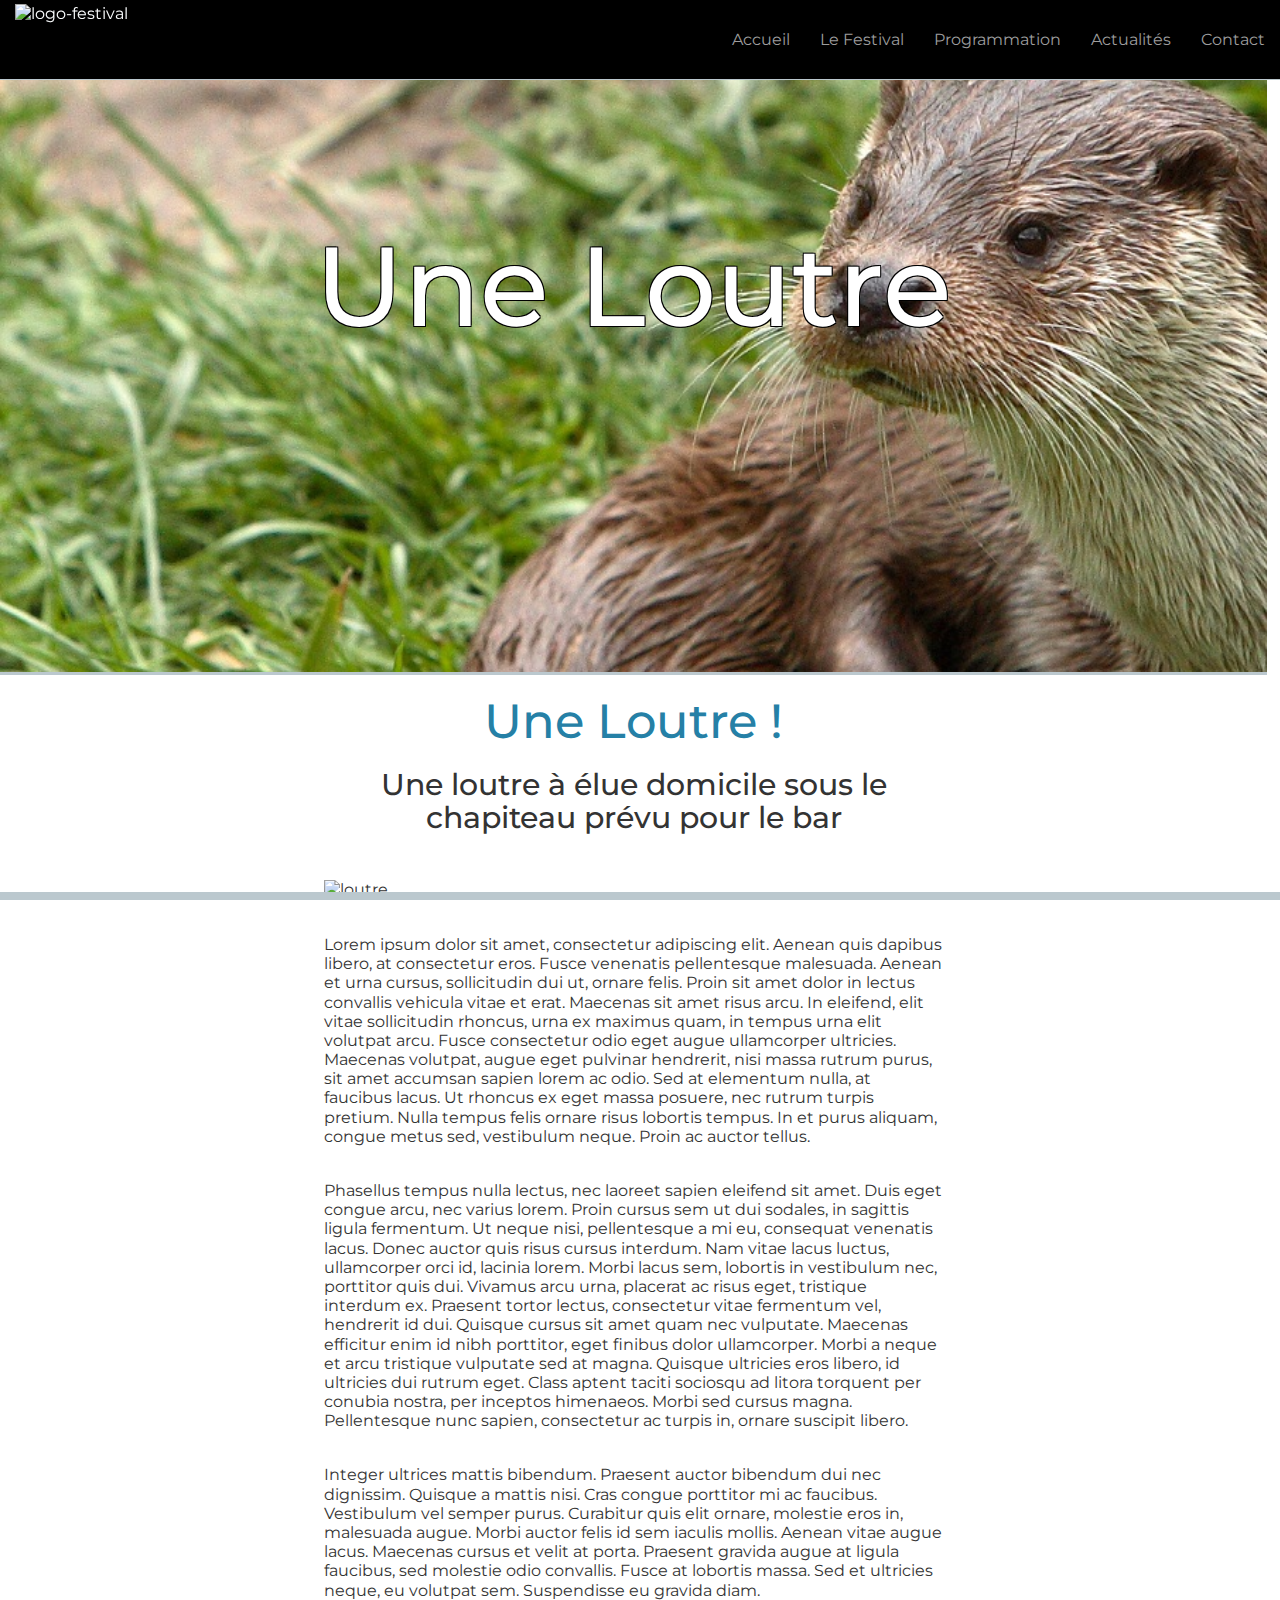
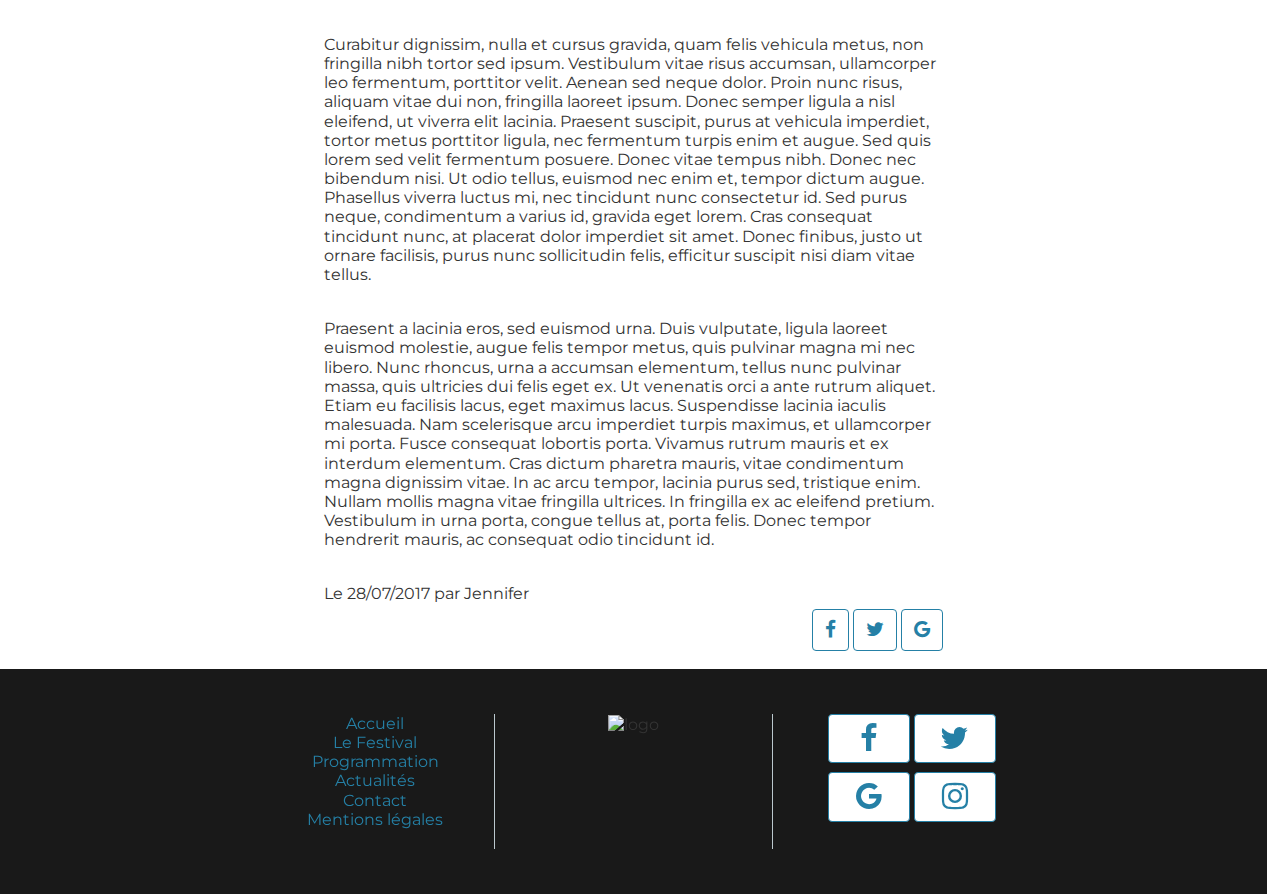
==== article-type.html @ 5fd01cf7 "Page layout modification" ====
<!DOCTYPE html>
<html lang="fr">
	<head>
		<meta charset="utf-8">
		<title>Les Films de Plein Air - Actualités</title>
		<meta name="description" content="Les dernières nouvelles du festival sont ici !">
		<link rel="shortcut icon" type="image/x-icon" href="pictures/logo.png" />
      	<link rel="apple-touch-icon" href="pictures/logo.png"/>
		<link rel="stylesheet" type="text/css" href="css/styles.css">
		<link href="https://fonts.googleapis.com/css?family=Montserrat" rel="stylesheet"> 
		<link rel="stylesheet" href="https://cdnjs.cloudflare.com/ajax/libs/font-awesome/4.7.0/css/font-awesome.min.css">
		<script src="http://code.jquery.com/jquery-2.1.1.min.js"></script>
    	<script src="https://maxcdn.bootstrapcdn.com/bootstrap/3.3.7/js/bootstrap.min.js"
    	 integrity="sha384-Tc5IQib027qvyjSMfHjOMaLkfuWVxZxUPnCJA7l2mCWNIpG9mGCD8wGNIcPD7Txa"
    	 crossorigin="anonymous"></script>
    	<script src="js/custom.js"></script>
	</head>
	<body>
		<div class="container-fluid article-page">
			<!-- Header section with navbar -->
			<header class="col-xs-12 text-center header-box">
				<nav class="navbar navbar-inverse navbar-fixed-top navbar-center" data-spy="affix" data-offset-top="200">
					<div class="navbar-header">
					  	<a href="#"><img src="pictures/logo.png" alt="logo-festival" class="main-logo pull-left"></a>   
					    <button type="button" class="navbar-toggle" data-toggle="collapse" data-target=".navbar-collapse">
					    	<span class="icon-bar"></span>
					    	<span class="icon-bar"></span>
					    	<span class="icon-bar"></span>
					    </button>
					</div>
					<div class="collapse navbar-collapse pull-right">
					    <ul class="nav navbar-nav">
					    	<li> <a href="index.html">Accueil</a> </li>
					    	<li> <a href="festival.html">Le Festival</a> </li>
					    	<li> <a href="movies.html">Programmation</a> </li>
					    	<li> <a href="news.html">Actualités</a> </li>
					    	<li> <a href="contact.html">Contact</a> </li>
					    </ul>
					</div>
				</nav>
				<div class="title-box">
					<h1>Une Loutre</h1>
				</div>
			</header>
			<section class="row">
				<div class="col-xs-offset-1 col-xs-10 col-md-offset-3 col-md-6">
					<h1 class="text-center">Une Loutre !</h1>
					<h2 class="text-center">Une loutre à élue domicile sous le chapiteau prévu pour le bar</h2>
					<img src="pictures/loutre.jpg" alt="loutre" class="text-center">
					<p>Lorem ipsum dolor sit amet, consectetur adipiscing elit. Aenean quis dapibus libero, at consectetur eros. Fusce venenatis pellentesque malesuada. Aenean et urna cursus, sollicitudin dui ut, ornare felis. Proin sit amet dolor in lectus convallis vehicula vitae et erat. Maecenas sit amet risus arcu. In eleifend, elit vitae sollicitudin rhoncus, urna ex maximus quam, in tempus urna elit volutpat arcu. Fusce consectetur odio eget augue ullamcorper ultricies. Maecenas volutpat, augue eget pulvinar hendrerit, nisi massa rutrum purus, sit amet accumsan sapien lorem ac odio. Sed at elementum nulla, at faucibus lacus. Ut rhoncus ex eget massa posuere, nec rutrum turpis pretium. Nulla tempus felis ornare risus lobortis tempus. In et purus aliquam, congue metus sed, vestibulum neque. Proin ac auctor tellus.</p>

					<p>Phasellus tempus nulla lectus, nec laoreet sapien eleifend sit amet. Duis eget congue arcu, nec varius lorem. Proin cursus sem ut dui sodales, in sagittis ligula fermentum. Ut neque nisi, pellentesque a mi eu, consequat venenatis lacus. Donec auctor quis risus cursus interdum. Nam vitae lacus luctus, ullamcorper orci id, lacinia lorem. Morbi lacus sem, lobortis in vestibulum nec, porttitor quis dui. Vivamus arcu urna, placerat ac risus eget, tristique interdum ex. Praesent tortor lectus, consectetur vitae fermentum vel, hendrerit id dui. Quisque cursus sit amet quam nec vulputate. Maecenas efficitur enim id nibh porttitor, eget finibus dolor ullamcorper. Morbi a neque et arcu tristique vulputate sed at magna. Quisque ultricies eros libero, id ultricies dui rutrum eget. Class aptent taciti sociosqu ad litora torquent per conubia nostra, per inceptos himenaeos. Morbi sed cursus magna. Pellentesque nunc sapien, consectetur ac turpis in, ornare suscipit libero.</p>

					<p>Integer ultrices mattis bibendum. Praesent auctor bibendum dui nec dignissim. Quisque a mattis nisi. Cras congue porttitor mi ac faucibus. Vestibulum vel semper purus. Curabitur quis elit ornare, molestie eros in, malesuada augue. Morbi auctor felis id sem iaculis mollis. Aenean vitae augue lacus. Maecenas cursus et velit at porta. Praesent gravida augue at ligula faucibus, sed molestie odio convallis. Fusce at lobortis massa. Sed et ultricies neque, eu volutpat sem. Suspendisse eu gravida diam.</p>

					<p>Curabitur dignissim, nulla et cursus gravida, quam felis vehicula metus, non fringilla nibh tortor sed ipsum. Vestibulum vitae risus accumsan, ullamcorper leo fermentum, porttitor velit. Aenean sed neque dolor. Proin nunc risus, aliquam vitae dui non, fringilla laoreet ipsum. Donec semper ligula a nisl eleifend, ut viverra elit lacinia. Praesent suscipit, purus at vehicula imperdiet, tortor metus porttitor ligula, nec fermentum turpis enim et augue. Sed quis lorem sed velit fermentum posuere. Donec vitae tempus nibh. Donec nec bibendum nisi. Ut odio tellus, euismod nec enim et, tempor dictum augue. Phasellus viverra luctus mi, nec tincidunt nunc consectetur id. Sed purus neque, condimentum a varius id, gravida eget lorem. Cras consequat tincidunt nunc, at placerat dolor imperdiet sit amet. Donec finibus, justo ut ornare facilisis, purus nunc sollicitudin felis, efficitur suscipit nisi diam vitae tellus.</p>

					<p>Praesent a lacinia eros, sed euismod urna. Duis vulputate, ligula laoreet euismod molestie, augue felis tempor metus, quis pulvinar magna mi nec libero. Nunc rhoncus, urna a accumsan elementum, tellus nunc pulvinar massa, quis ultricies dui felis eget ex. Ut venenatis orci a ante rutrum aliquet. Etiam eu facilisis lacus, eget maximus lacus. Suspendisse lacinia iaculis malesuada. Nam scelerisque arcu imperdiet turpis maximus, et ullamcorper mi porta. Fusce consequat lobortis porta. Vivamus rutrum mauris et ex interdum elementum. Cras dictum pharetra mauris, vitae condimentum magna dignissim vitae. In ac arcu tempor, lacinia purus sed, tristique enim. Nullam mollis magna vitae fringilla ultrices. In fringilla ex ac eleifend pretium. Vestibulum in urna porta, congue tellus at, porta felis. Donec tempor hendrerit mauris, ac consequat odio tincidunt id. </p>
					<div class="pull-left">
						<p>Le 28/07/2017 par Jennifer</p>
					</div>
					<div class="pull-right social-share">
						<div class="btn btn-primary social-button">
							<span class="fa fa-facebook"><a href="#"></a></span>
						</div>
						<div class="btn btn-primary"><span class="fa fa-twitter"><a href="#" title="banane"></a></span></div>
						<div class="btn btn-primary"><span class="fa fa-google"><a href="#"></a></span></div>
					</div>
			</section>
			<div class="progressContainer"><div id="progress" class="progress"></div></div>

			<footer class="row text-center">
				<div class="col-xs-offset-2 col-xs-8 footer-section">
					<div class="col-xs-12 col-md-4 link-section">
						<ul>
							<li><a href="index.html">Accueil</a></li>
							<li><a href="festival.html">Le Festival</a></li>
							<li><a href="movies.html">Programmation</a></li>
							<li><a href="news.html">Actualités</a></li>
							<li><a href="contact.html">Contact</a></li>
							<li><a href="mentions.html">Mentions légales</a></li>
						</ul>
					</div>
					<div class="col-md-4 hidden-sm hidden-xs logo-section">
						<img src="pictures/logo.png" alt="logo" class="logo">
					</div>
					<div class="col-md-4 col-xs-12  social-section">
						<div class="btn btn-primary"><span class="fa fa-facebook"><a href="#"></a></span></div>
						<div class="btn btn-primary"><span class="fa fa-twitter"><a href="#"></a></span></div>
						<div class="btn btn-primary"><span class="fa fa-google"><a href="#"></a></span></div>
						<div class="btn btn-primary"><span class="fa fa-instagram"><a href="#"></a></span></div>
					</div>
				</div>
			</footer>
		</div><!--End of Bootsrap page container-->
	</body>
</html>
---- css/styles.css ----
/* Bootstrap main files */
/*!
 * Bootstrap v3.3.7 (http://getbootstrap.com)
 * Copyright 2011-2016 Twitter, Inc.
 * Licensed under MIT (https://github.com/twbs/bootstrap/blob/master/LICENSE)
 */
/*! normalize.css v3.0.3 | MIT License | github.com/necolas/normalize.css */
html {
  font-family: sans-serif;
  -ms-text-size-adjust: 100%;
  -webkit-text-size-adjust: 100%;
}
body {
  margin: 0;
}
article,
aside,
details,
figcaption,
figure,
footer,
header,
hgroup,
main,
menu,
nav,
section,
summary {
  display: block;
}
audio,
canvas,
progress,
video {
  display: inline-block;
  vertical-align: baseline;
}
audio:not([controls]) {
  display: none;
  height: 0;
}
[hidden],
template {
  display: none;
}
a {
  background-color: transparent;
}
a:active,
a:hover {
  outline: 0;
}
abbr[title] {
  border-bottom: 1px dotted;
}
b,
strong {
  font-weight: bold;
}
dfn {
  font-style: italic;
}
h1 {
  font-size: 2em;
  margin: 0.67em 0;
}
mark {
  background: #ff0;
  color: #000;
}
small {
  font-size: 80%;
}
sub,
sup {
  font-size: 75%;
  line-height: 0;
  position: relative;
  vertical-align: baseline;
}
sup {
  top: -0.5em;
}
sub {
  bottom: -0.25em;
}
img {
  border: 0;
}
svg:not(:root) {
  overflow: hidden;
}
figure {
  margin: 1em 40px;
}
hr {
  box-sizing: content-box;
  height: 0;
}
pre {
  overflow: auto;
}
code,
kbd,
pre,
samp {
  font-family: monospace, monospace;
  font-size: 1em;
}
button,
input,
optgroup,
select,
textarea {
  color: inherit;
  font: inherit;
  margin: 0;
}
button {
  overflow: visible;
}
button,
select {
  text-transform: none;
}
button,
html input[type="button"],
input[type="reset"],
input[type="submit"] {
  -webkit-appearance: button;
  cursor: pointer;
}
button[disabled],
html input[disabled] {
  cursor: default;
}
button::-moz-focus-inner,
input::-moz-focus-inner {
  border: 0;
  padding: 0;
}
input {
  line-height: normal;
}
input[type="checkbox"],
input[type="radio"] {
  box-sizing: border-box;
  padding: 0;
}
input[type="number"]::-webkit-inner-spin-button,
input[type="number"]::-webkit-outer-spin-button {
  height: auto;
}
input[type="search"] {
  -webkit-appearance: textfield;
  box-sizing: content-box;
}
input[type="search"]::-webkit-search-cancel-button,
input[type="search"]::-webkit-search-decoration {
  -webkit-appearance: none;
}
fieldset {
  border: 1px solid #c0c0c0;
  margin: 0 2px;
  padding: 0.35em 0.625em 0.75em;
}
legend {
  border: 0;
  padding: 0;
}
textarea {
  overflow: auto;
}
optgroup {
  font-weight: bold;
}
table {
  border-collapse: collapse;
  border-spacing: 0;
}
td,
th {
  padding: 0;
}
/*! Source: https://github.com/h5bp/html5-boilerplate/blob/master/src/css/main.css */
@media print {
  *,
  *:before,
  *:after {
    background: transparent !important;
    color: #000 !important;
    box-shadow: none !important;
    text-shadow: none !important;
  }
  a,
  a:visited {
    text-decoration: underline;
  }
  a[href]:after {
    content: " (" attr(href) ")";
  }
  abbr[title]:after {
    content: " (" attr(title) ")";
  }
  a[href^="#"]:after,
  a[href^="javascript:"]:after {
    content: "";
  }
  pre,
  blockquote {
    border: 1px solid #999;
    page-break-inside: avoid;
  }
  thead {
    display: table-header-group;
  }
  tr,
  img {
    page-break-inside: avoid;
  }
  img {
    max-width: 100% !important;
  }
  p,
  h2,
  h3 {
    orphans: 3;
    widows: 3;
  }
  h2,
  h3 {
    page-break-after: avoid;
  }
  .navbar {
    display: none;
  }
  .btn > .caret,
  .dropup > .btn > .caret {
    border-top-color: #000 !important;
  }
  .label {
    border: 1px solid #000;
  }
  .table {
    border-collapse: collapse !important;
  }
  .table td,
  .table th {
    background-color: #fff !important;
  }
  .table-bordered th,
  .table-bordered td {
    border: 1px solid #ddd !important;
  }
}
@font-face {
  font-family: 'Glyphicons Halflings';
  src: url('../fonts/glyphicons-halflings-regular.eot');
  src: url('../fonts/glyphicons-halflings-regular.eot?#iefix') format('embedded-opentype'), url('../fonts/glyphicons-halflings-regular.woff2') format('woff2'), url('../fonts/glyphicons-halflings-regular.woff') format('woff'), url('../fonts/glyphicons-halflings-regular.ttf') format('truetype'), url('../fonts/glyphicons-halflings-regular.svg#glyphicons_halflingsregular') format('svg');
}
.glyphicon {
  position: relative;
  top: 1px;
  display: inline-block;
  font-family: 'Glyphicons Halflings';
  font-style: normal;
  font-weight: normal;
  line-height: 1;
  -webkit-font-smoothing: antialiased;
  -moz-osx-font-smoothing: grayscale;
}
.glyphicon-asterisk:before {
  content: "\002a";
}
.glyphicon-plus:before {
  content: "\002b";
}
.glyphicon-euro:before,
.glyphicon-eur:before {
  content: "\20ac";
}
.glyphicon-minus:before {
  content: "\2212";
}
.glyphicon-cloud:before {
  content: "\2601";
}
.glyphicon-envelope:before {
  content: "\2709";
}
.glyphicon-pencil:before {
  content: "\270f";
}
.glyphicon-glass:before {
  content: "\e001";
}
.glyphicon-music:before {
  content: "\e002";
}
.glyphicon-search:before {
  content: "\e003";
}
.glyphicon-heart:before {
  content: "\e005";
}
.glyphicon-star:before {
  content: "\e006";
}
.glyphicon-star-empty:before {
  content: "\e007";
}
.glyphicon-user:before {
  content: "\e008";
}
.glyphicon-film:before {
  content: "\e009";
}
.glyphicon-th-large:before {
  content: "\e010";
}
.glyphicon-th:before {
  content: "\e011";
}
.glyphicon-th-list:before {
  content: "\e012";
}
.glyphicon-ok:before {
  content: "\e013";
}
.glyphicon-remove:before {
  content: "\e014";
}
.glyphicon-zoom-in:before {
  content: "\e015";
}
.glyphicon-zoom-out:before {
  content: "\e016";
}
.glyphicon-off:before {
  content: "\e017";
}
.glyphicon-signal:before {
  content: "\e018";
}
.glyphicon-cog:before {
  content: "\e019";
}
.glyphicon-trash:before {
  content: "\e020";
}
.glyphicon-home:before {
  content: "\e021";
}
.glyphicon-file:before {
  content: "\e022";
}
.glyphicon-time:before {
  content: "\e023";
}
.glyphicon-road:before {
  content: "\e024";
}
.glyphicon-download-alt:before {
  content: "\e025";
}
.glyphicon-download:before {
  content: "\e026";
}
.glyphicon-upload:before {
  content: "\e027";
}
.glyphicon-inbox:before {
  content: "\e028";
}
.glyphicon-play-circle:before {
  content: "\e029";
}
.glyphicon-repeat:before {
  content: "\e030";
}
.glyphicon-refresh:before {
  content: "\e031";
}
.glyphicon-list-alt:before {
  content: "\e032";
}
.glyphicon-lock:before {
  content: "\e033";
}
.glyphicon-flag:before {
  content: "\e034";
}
.glyphicon-headphones:before {
  content: "\e035";
}
.glyphicon-volume-off:before {
  content: "\e036";
}
.glyphicon-volume-down:before {
  content: "\e037";
}
.glyphicon-volume-up:before {
  content: "\e038";
}
.glyphicon-qrcode:before {
  content: "\e039";
}
.glyphicon-barcode:before {
  content: "\e040";
}
.glyphicon-tag:before {
  content: "\e041";
}
.glyphicon-tags:before {
  content: "\e042";
}
.glyphicon-book:before {
  content: "\e043";
}
.glyphicon-bookmark:before {
  content: "\e044";
}
.glyphicon-print:before {
  content: "\e045";
}
.glyphicon-camera:before {
  content: "\e046";
}
.glyphicon-font:before {
  content: "\e047";
}
.glyphicon-bold:before {
  content: "\e048";
}
.glyphicon-italic:before {
  content: "\e049";
}
.glyphicon-text-height:before {
  content: "\e050";
}
.glyphicon-text-width:before {
  content: "\e051";
}
.glyphicon-align-left:before {
  content: "\e052";
}
.glyphicon-align-center:before {
  content: "\e053";
}
.glyphicon-align-right:before {
  content: "\e054";
}
.glyphicon-align-justify:before {
  content: "\e055";
}
.glyphicon-list:before {
  content: "\e056";
}
.glyphicon-indent-left:before {
  content: "\e057";
}
.glyphicon-indent-right:before {
  content: "\e058";
}
.glyphicon-facetime-video:before {
  content: "\e059";
}
.glyphicon-picture:before {
  content: "\e060";
}
.glyphicon-map-marker:before {
  content: "\e062";
}
.glyphicon-adjust:before {
  content: "\e063";
}
.glyphicon-tint:before {
  content: "\e064";
}
.glyphicon-edit:before {
  content: "\e065";
}
.glyphicon-share:before {
  content: "\e066";
}
.glyphicon-check:before {
  content: "\e067";
}
.glyphicon-move:before {
  content: "\e068";
}
.glyphicon-step-backward:before {
  content: "\e069";
}
.glyphicon-fast-backward:before {
  content: "\e070";
}
.glyphicon-backward:before {
  content: "\e071";
}
.glyphicon-play:before {
  content: "\e072";
}
.glyphicon-pause:before {
  content: "\e073";
}
.glyphicon-stop:before {
  content: "\e074";
}
.glyphicon-forward:before {
  content: "\e075";
}
.glyphicon-fast-forward:before {
  content: "\e076";
}
.glyphicon-step-forward:before {
  content: "\e077";
}
.glyphicon-eject:before {
  content: "\e078";
}
.glyphicon-chevron-left:before {
  content: "\e079";
}
.glyphicon-chevron-right:before {
  content: "\e080";
}
.glyphicon-plus-sign:before {
  content: "\e081";
}
.glyphicon-minus-sign:before {
  content: "\e082";
}
.glyphicon-remove-sign:before {
  content: "\e083";
}
.glyphicon-ok-sign:before {
  content: "\e084";
}
.glyphicon-question-sign:before {
  content: "\e085";
}
.glyphicon-info-sign:before {
  content: "\e086";
}
.glyphicon-screenshot:before {
  content: "\e087";
}
.glyphicon-remove-circle:before {
  content: "\e088";
}
.glyphicon-ok-circle:before {
  content: "\e089";
}
.glyphicon-ban-circle:before {
  content: "\e090";
}
.glyphicon-arrow-left:before {
  content: "\e091";
}
.glyphicon-arrow-right:before {
  content: "\e092";
}
.glyphicon-arrow-up:before {
  content: "\e093";
}
.glyphicon-arrow-down:before {
  content: "\e094";
}
.glyphicon-share-alt:before {
  content: "\e095";
}
.glyphicon-resize-full:before {
  content: "\e096";
}
.glyphicon-resize-small:before {
  content: "\e097";
}
.glyphicon-exclamation-sign:before {
  content: "\e101";
}
.glyphicon-gift:before {
  content: "\e102";
}
.glyphicon-leaf:before {
  content: "\e103";
}
.glyphicon-fire:before {
  content: "\e104";
}
.glyphicon-eye-open:before {
  content: "\e105";
}
.glyphicon-eye-close:before {
  content: "\e106";
}
.glyphicon-warning-sign:before {
  content: "\e107";
}
.glyphicon-plane:before {
  content: "\e108";
}
.glyphicon-calendar:before {
  content: "\e109";
}
.glyphicon-random:before {
  content: "\e110";
}
.glyphicon-comment:before {
  content: "\e111";
}
.glyphicon-magnet:before {
  content: "\e112";
}
.glyphicon-chevron-up:before {
  content: "\e113";
}
.glyphicon-chevron-down:before {
  content: "\e114";
}
.glyphicon-retweet:before {
  content: "\e115";
}
.glyphicon-shopping-cart:before {
  content: "\e116";
}
.glyphicon-folder-close:before {
  content: "\e117";
}
.glyphicon-folder-open:before {
  content: "\e118";
}
.glyphicon-resize-vertical:before {
  content: "\e119";
}
.glyphicon-resize-horizontal:before {
  content: "\e120";
}
.glyphicon-hdd:before {
  content: "\e121";
}
.glyphicon-bullhorn:before {
  content: "\e122";
}
.glyphicon-bell:before {
  content: "\e123";
}
.glyphicon-certificate:before {
  content: "\e124";
}
.glyphicon-thumbs-up:before {
  content: "\e125";
}
.glyphicon-thumbs-down:before {
  content: "\e126";
}
.glyphicon-hand-right:before {
  content: "\e127";
}
.glyphicon-hand-left:before {
  content: "\e128";
}
.glyphicon-hand-up:before {
  content: "\e129";
}
.glyphicon-hand-down:before {
  content: "\e130";
}
.glyphicon-circle-arrow-right:before {
  content: "\e131";
}
.glyphicon-circle-arrow-left:before {
  content: "\e132";
}
.glyphicon-circle-arrow-up:before {
  content: "\e133";
}
.glyphicon-circle-arrow-down:before {
  content: "\e134";
}
.glyphicon-globe:before {
  content: "\e135";
}
.glyphicon-wrench:before {
  content: "\e136";
}
.glyphicon-tasks:before {
  content: "\e137";
}
.glyphicon-filter:before {
  content: "\e138";
}
.glyphicon-briefcase:before {
  content: "\e139";
}
.glyphicon-fullscreen:before {
  content: "\e140";
}
.glyphicon-dashboard:before {
  content: "\e141";
}
.glyphicon-paperclip:before {
  content: "\e142";
}
.glyphicon-heart-empty:before {
  content: "\e143";
}
.glyphicon-link:before {
  content: "\e144";
}
.glyphicon-phone:before {
  content: "\e145";
}
.glyphicon-pushpin:before {
  content: "\e146";
}
.glyphicon-usd:before {
  content: "\e148";
}
.glyphicon-gbp:before {
  content: "\e149";
}
.glyphicon-sort:before {
  content: "\e150";
}
.glyphicon-sort-by-alphabet:before {
  content: "\e151";
}
.glyphicon-sort-by-alphabet-alt:before {
  content: "\e152";
}
.glyphicon-sort-by-order:before {
  content: "\e153";
}
.glyphicon-sort-by-order-alt:before {
  content: "\e154";
}
.glyphicon-sort-by-attributes:before {
  content: "\e155";
}
.glyphicon-sort-by-attributes-alt:before {
  content: "\e156";
}
.glyphicon-unchecked:before {
  content: "\e157";
}
.glyphicon-expand:before {
  content: "\e158";
}
.glyphicon-collapse-down:before {
  content: "\e159";
}
.glyphicon-collapse-up:before {
  content: "\e160";
}
.glyphicon-log-in:before {
  content: "\e161";
}
.glyphicon-flash:before {
  content: "\e162";
}
.glyphicon-log-out:before {
  content: "\e163";
}
.glyphicon-new-window:before {
  content: "\e164";
}
.glyphicon-record:before {
  content: "\e165";
}
.glyphicon-save:before {
  content: "\e166";
}
.glyphicon-open:before {
  content: "\e167";
}
.glyphicon-saved:before {
  content: "\e168";
}
.glyphicon-import:before {
  content: "\e169";
}
.glyphicon-export:before {
  content: "\e170";
}
.glyphicon-send:before {
  content: "\e171";
}
.glyphicon-floppy-disk:before {
  content: "\e172";
}
.glyphicon-floppy-saved:before {
  content: "\e173";
}
.glyphicon-floppy-remove:before {
  content: "\e174";
}
.glyphicon-floppy-save:before {
  content: "\e175";
}
.glyphicon-floppy-open:before {
  content: "\e176";
}
.glyphicon-credit-card:before {
  content: "\e177";
}
.glyphicon-transfer:before {
  content: "\e178";
}
.glyphicon-cutlery:before {
  content: "\e179";
}
.glyphicon-header:before {
  content: "\e180";
}
.glyphicon-compressed:before {
  content: "\e181";
}
.glyphicon-earphone:before {
  content: "\e182";
}
.glyphicon-phone-alt:before {
  content: "\e183";
}
.glyphicon-tower:before {
  content: "\e184";
}
.glyphicon-stats:before {
  content: "\e185";
}
.glyphicon-sd-video:before {
  content: "\e186";
}
.glyphicon-hd-video:before {
  content: "\e187";
}
.glyphicon-subtitles:before {
  content: "\e188";
}
.glyphicon-sound-stereo:before {
  content: "\e189";
}
.glyphicon-sound-dolby:before {
  content: "\e190";
}
.glyphicon-sound-5-1:before {
  content: "\e191";
}
.glyphicon-sound-6-1:before {
  content: "\e192";
}
.glyphicon-sound-7-1:before {
  content: "\e193";
}
.glyphicon-copyright-mark:before {
  content: "\e194";
}
.glyphicon-registration-mark:before {
  content: "\e195";
}
.glyphicon-cloud-download:before {
  content: "\e197";
}
.glyphicon-cloud-upload:before {
  content: "\e198";
}
.glyphicon-tree-conifer:before {
  content: "\e199";
}
.glyphicon-tree-deciduous:before {
  content: "\e200";
}
.glyphicon-cd:before {
  content: "\e201";
}
.glyphicon-save-file:before {
  content: "\e202";
}
.glyphicon-open-file:before {
  content: "\e203";
}
.glyphicon-level-up:before {
  content: "\e204";
}
.glyphicon-copy:before {
  content: "\e205";
}
.glyphicon-paste:before {
  content: "\e206";
}
.glyphicon-alert:before {
  content: "\e209";
}
.glyphicon-equalizer:before {
  content: "\e210";
}
.glyphicon-king:before {
  content: "\e211";
}
.glyphicon-queen:before {
  content: "\e212";
}
.glyphicon-pawn:before {
  content: "\e213";
}
.glyphicon-bishop:before {
  content: "\e214";
}
.glyphicon-knight:before {
  content: "\e215";
}
.glyphicon-baby-formula:before {
  content: "\e216";
}
.glyphicon-tent:before {
  content: "\26fa";
}
.glyphicon-blackboard:before {
  content: "\e218";
}
.glyphicon-bed:before {
  content: "\e219";
}
.glyphicon-apple:before {
  content: "\f8ff";
}
.glyphicon-erase:before {
  content: "\e221";
}
.glyphicon-hourglass:before {
  content: "\231b";
}
.glyphicon-lamp:before {
  content: "\e223";
}
.glyphicon-duplicate:before {
  content: "\e224";
}
.glyphicon-piggy-bank:before {
  content: "\e225";
}
.glyphicon-scissors:before {
  content: "\e226";
}
.glyphicon-bitcoin:before {
  content: "\e227";
}
.glyphicon-btc:before {
  content: "\e227";
}
.glyphicon-xbt:before {
  content: "\e227";
}
.glyphicon-yen:before {
  content: "\00a5";
}
.glyphicon-jpy:before {
  content: "\00a5";
}
.glyphicon-ruble:before {
  content: "\20bd";
}
.glyphicon-rub:before {
  content: "\20bd";
}
.glyphicon-scale:before {
  content: "\e230";
}
.glyphicon-ice-lolly:before {
  content: "\e231";
}
.glyphicon-ice-lolly-tasted:before {
  content: "\e232";
}
.glyphicon-education:before {
  content: "\e233";
}
.glyphicon-option-horizontal:before {
  content: "\e234";
}
.glyphicon-option-vertical:before {
  content: "\e235";
}
.glyphicon-menu-hamburger:before {
  content: "\e236";
}
.glyphicon-modal-window:before {
  content: "\e237";
}
.glyphicon-oil:before {
  content: "\e238";
}
.glyphicon-grain:before {
  content: "\e239";
}
.glyphicon-sunglasses:before {
  content: "\e240";
}
.glyphicon-text-size:before {
  content: "\e241";
}
.glyphicon-text-color:before {
  content: "\e242";
}
.glyphicon-text-background:before {
  content: "\e243";
}
.glyphicon-object-align-top:before {
  content: "\e244";
}
.glyphicon-object-align-bottom:before {
  content: "\e245";
}
.glyphicon-object-align-horizontal:before {
  content: "\e246";
}
.glyphicon-object-align-left:before {
  content: "\e247";
}
.glyphicon-object-align-vertical:before {
  content: "\e248";
}
.glyphicon-object-align-right:before {
  content: "\e249";
}
.glyphicon-triangle-right:before {
  content: "\e250";
}
.glyphicon-triangle-left:before {
  content: "\e251";
}
.glyphicon-triangle-bottom:before {
  content: "\e252";
}
.glyphicon-triangle-top:before {
  content: "\e253";
}
.glyphicon-console:before {
  content: "\e254";
}
.glyphicon-superscript:before {
  content: "\e255";
}
.glyphicon-subscript:before {
  content: "\e256";
}
.glyphicon-menu-left:before {
  content: "\e257";
}
.glyphicon-menu-right:before {
  content: "\e258";
}
.glyphicon-menu-down:before {
  content: "\e259";
}
.glyphicon-menu-up:before {
  content: "\e260";
}
* {
  -webkit-box-sizing: border-box;
  -moz-box-sizing: border-box;
  box-sizing: border-box;
}
*:before,
*:after {
  -webkit-box-sizing: border-box;
  -moz-box-sizing: border-box;
  box-sizing: border-box;
}
html {
  font-size: 10px;
  -webkit-tap-highlight-color: rgba(0, 0, 0, 0);
}
body {
  font-family: 'Montserrat', Helvetica, Arial, sans-serif;
  font-size: 14px;
  line-height: 1.42857143;
  color: #333333;
  background-color: #fff;
}
input,
button,
select,
textarea {
  font-family: inherit;
  font-size: inherit;
  line-height: inherit;
}
a {
  color: #337ab7;
  text-decoration: none;
}
a:hover,
a:focus {
  color: #23527c;
  text-decoration: underline;
}
a:focus {
  outline: 5px auto -webkit-focus-ring-color;
  outline-offset: -2px;
}
figure {
  margin: 0;
}
img {
  vertical-align: middle;
}
.img-responsive,
.thumbnail > img,
.thumbnail a > img,
.carousel-inner > .item > img,
.carousel-inner > .item > a > img {
  display: block;
  max-width: 100%;
  height: auto;
}
.img-rounded {
  border-radius: 6px;
}
.img-thumbnail {
  padding: 4px;
  line-height: 1.42857143;
  background-color: #fff;
  border: 1px solid #ddd;
  border-radius: 4px;
  -webkit-transition: all 0.2s ease-in-out;
  -o-transition: all 0.2s ease-in-out;
  transition: all 0.2s ease-in-out;
  display: inline-block;
  max-width: 100%;
  height: auto;
}
.img-circle {
  border-radius: 50%;
}
hr {
  margin-top: 20px;
  margin-bottom: 20px;
  border: 0;
  border-top: 1px solid #eeeeee;
}
.sr-only {
  position: absolute;
  width: 1px;
  height: 1px;
  margin: -1px;
  padding: 0;
  overflow: hidden;
  clip: rect(0, 0, 0, 0);
  border: 0;
}
.sr-only-focusable:active,
.sr-only-focusable:focus {
  position: static;
  width: auto;
  height: auto;
  margin: 0;
  overflow: visible;
  clip: auto;
}
[role="button"] {
  cursor: pointer;
}
h1,
h2,
h3,
h4,
h5,
h6,
.h1,
.h2,
.h3,
.h4,
.h5,
.h6 {
  font-family: inherit;
  font-weight: 500;
  line-height: 1.1;
  color: inherit;
}
h1 small,
h2 small,
h3 small,
h4 small,
h5 small,
h6 small,
.h1 small,
.h2 small,
.h3 small,
.h4 small,
.h5 small,
.h6 small,
h1 .small,
h2 .small,
h3 .small,
h4 .small,
h5 .small,
h6 .small,
.h1 .small,
.h2 .small,
.h3 .small,
.h4 .small,
.h5 .small,
.h6 .small {
  font-weight: normal;
  line-height: 1;
  color: #777777;
}
h1,
.h1,
h2,
.h2,
h3,
.h3 {
  margin-top: 20px;
  margin-bottom: 10px;
}
h1 small,
.h1 small,
h2 small,
.h2 small,
h3 small,
.h3 small,
h1 .small,
.h1 .small,
h2 .small,
.h2 .small,
h3 .small,
.h3 .small {
  font-size: 65%;
}
h4,
.h4,
h5,
.h5,
h6,
.h6 {
  margin-top: 10px;
  margin-bottom: 10px;
}
h4 small,
.h4 small,
h5 small,
.h5 small,
h6 small,
.h6 small,
h4 .small,
.h4 .small,
h5 .small,
.h5 .small,
h6 .small,
.h6 .small {
  font-size: 75%;
}
h1,
.h1 {
  font-size: 36px;
}
h2,
.h2 {
  font-size: 30px;
}
h3,
.h3 {
  font-size: 24px;
}
h4,
.h4 {
  font-size: 18px;
}
h5,
.h5 {
  font-size: 14px;
}
h6,
.h6 {
  font-size: 12px;
}
p {
  margin: 0 0 10px;
}
.lead {
  margin-bottom: 20px;
  font-size: 16px;
  font-weight: 300;
  line-height: 1.4;
}
@media (min-width: 768px) {
  .lead {
    font-size: 21px;
  }
}
small,
.small {
  font-size: 85%;
}
mark,
.mark {
  background-color: #fcf8e3;
  padding: .2em;
}
.text-left {
  text-align: left;
}
.text-right {
  text-align: right;
}
.text-center {
  text-align: center;
}
.text-justify {
  text-align: justify;
}
.text-nowrap {
  white-space: nowrap;
}
.text-lowercase {
  text-transform: lowercase;
}
.text-uppercase {
  text-transform: uppercase;
}
.text-capitalize {
  text-transform: capitalize;
}
.text-muted {
  color: #777777;
}
.text-primary {
  color: #337ab7;
}
a.text-primary:hover,
a.text-primary:focus {
  color: #286090;
}
.text-success {
  color: #3c763d;
}
a.text-success:hover,
a.text-success:focus {
  color: #2b542c;
}
.text-info {
  color: #31708f;
}
a.text-info:hover,
a.text-info:focus {
  color: #245269;
}
.text-warning {
  color: #8a6d3b;
}
a.text-warning:hover,
a.text-warning:focus {
  color: #66512c;
}
.text-danger {
  color: #a94442;
}
a.text-danger:hover,
a.text-danger:focus {
  color: #843534;
}
.bg-primary {
  color: #fff;
  background-color: #337ab7;
}
a.bg-primary:hover,
a.bg-primary:focus {
  background-color: #286090;
}
.bg-success {
  background-color: #dff0d8;
}
a.bg-success:hover,
a.bg-success:focus {
  background-color: #c1e2b3;
}
.bg-info {
  background-color: #d9edf7;
}
a.bg-info:hover,
a.bg-info:focus {
  background-color: #afd9ee;
}
.bg-warning {
  background-color: #fcf8e3;
}
a.bg-warning:hover,
a.bg-warning:focus {
  background-color: #f7ecb5;
}
.bg-danger {
  background-color: #f2dede;
}
a.bg-danger:hover,
a.bg-danger:focus {
  background-color: #e4b9b9;
}
.page-header {
  padding-bottom: 9px;
  margin: 40px 0 20px;
  border-bottom: 1px solid #eeeeee;
}
ul,
ol {
  margin-top: 0;
  margin-bottom: 10px;
}
ul ul,
ol ul,
ul ol,
ol ol {
  margin-bottom: 0;
}
.list-unstyled {
  padding-left: 0;
  list-style: none;
}
.list-inline {
  padding-left: 0;
  list-style: none;
  margin-left: -5px;
}
.list-inline > li {
  display: inline-block;
  padding-left: 5px;
  padding-right: 5px;
}
dl {
  margin-top: 0;
  margin-bottom: 20px;
}
dt,
dd {
  line-height: 1.42857143;
}
dt {
  font-weight: bold;
}
dd {
  margin-left: 0;
}
@media (min-width: 768px) {
  .dl-horizontal dt {
    float: left;
    width: 160px;
    clear: left;
    text-align: right;
    overflow: hidden;
    text-overflow: ellipsis;
    white-space: nowrap;
  }
  .dl-horizontal dd {
    margin-left: 180px;
  }
}
abbr[title],
abbr[data-original-title] {
  cursor: help;
  border-bottom: 1px dotted #777777;
}
.initialism {
  font-size: 90%;
  text-transform: uppercase;
}
blockquote {
  padding: 10px 20px;
  margin: 0 0 20px;
  font-size: 17.5px;
  border-left: 5px solid #eeeeee;
}
blockquote p:last-child,
blockquote ul:last-child,
blockquote ol:last-child {
  margin-bottom: 0;
}
blockquote footer,
blockquote small,
blockquote .small {
  display: block;
  font-size: 80%;
  line-height: 1.42857143;
  color: #777777;
}
blockquote footer:before,
blockquote small:before,
blockquote .small:before {
  content: '\2014 \00A0';
}
.blockquote-reverse,
blockquote.pull-right {
  padding-right: 15px;
  padding-left: 0;
  border-right: 5px solid #eeeeee;
  border-left: 0;
  text-align: right;
}
.blockquote-reverse footer:before,
blockquote.pull-right footer:before,
.blockquote-reverse small:before,
blockquote.pull-right small:before,
.blockquote-reverse .small:before,
blockquote.pull-right .small:before {
  content: '';
}
.blockquote-reverse footer:after,
blockquote.pull-right footer:after,
.blockquote-reverse small:after,
blockquote.pull-right small:after,
.blockquote-reverse .small:after,
blockquote.pull-right .small:after {
  content: '\00A0 \2014';
}
address {
  margin-bottom: 20px;
  font-style: normal;
  line-height: 1.42857143;
}
code,
kbd,
pre,
samp {
  font-family: Menlo, Monaco, Consolas, "Courier New", monospace;
}
code {
  padding: 2px 4px;
  font-size: 90%;
  color: #c7254e;
  background-color: #f9f2f4;
  border-radius: 4px;
}
kbd {
  padding: 2px 4px;
  font-size: 90%;
  color: #fff;
  background-color: #333;
  border-radius: 3px;
  box-shadow: inset 0 -1px 0 rgba(0, 0, 0, 0.25);
}
kbd kbd {
  padding: 0;
  font-size: 100%;
  font-weight: bold;
  box-shadow: none;
}
pre {
  display: block;
  padding: 9.5px;
  margin: 0 0 10px;
  font-size: 13px;
  line-height: 1.42857143;
  word-break: break-all;
  word-wrap: break-word;
  color: #333333;
  background-color: #f5f5f5;
  border: 1px solid #ccc;
  border-radius: 4px;
}
pre code {
  padding: 0;
  font-size: inherit;
  color: inherit;
  white-space: pre-wrap;
  background-color: transparent;
  border-radius: 0;
}
.pre-scrollable {
  max-height: 340px;
  overflow-y: scroll;
}
.container {
  margin-right: auto;
  margin-left: auto;
  padding-left: 15px;
  padding-right: 15px;
}
@media (min-width: 768px) {
  .container {
    width: 750px;
  }
}
@media (min-width: 992px) {
  .container {
    width: 970px;
  }
}
@media (min-width: 1200px) {
  .container {
    width: 1170px;
  }
}
.container-fluid {
  margin-right: auto;
  margin-left: auto;
  padding-left: 15px;
  padding-right: 15px;
}
.row {
  margin-left: -15px;
  margin-right: -15px;
}
.col-xs-1, .col-sm-1, .col-md-1, .col-lg-1, .col-xs-2, .col-sm-2, .col-md-2, .col-lg-2, .col-xs-3, .col-sm-3, .col-md-3, .col-lg-3, .col-xs-4, .col-sm-4, .col-md-4, .col-lg-4, .col-xs-5, .col-sm-5, .col-md-5, .col-lg-5, .col-xs-6, .col-sm-6, .col-md-6, .col-lg-6, .col-xs-7, .col-sm-7, .col-md-7, .col-lg-7, .col-xs-8, .col-sm-8, .col-md-8, .col-lg-8, .col-xs-9, .col-sm-9, .col-md-9, .col-lg-9, .col-xs-10, .col-sm-10, .col-md-10, .col-lg-10, .col-xs-11, .col-sm-11, .col-md-11, .col-lg-11, .col-xs-12, .col-sm-12, .col-md-12, .col-lg-12 {
  position: relative;
  min-height: 1px;
  padding-left: 15px;
  padding-right: 15px;
}
.col-xs-1, .col-xs-2, .col-xs-3, .col-xs-4, .col-xs-5, .col-xs-6, .col-xs-7, .col-xs-8, .col-xs-9, .col-xs-10, .col-xs-11, .col-xs-12 {
  float: left;
}
.col-xs-12 {
  width: 100%;
}
.col-xs-11 {
  width: 91.66666667%;
}
.col-xs-10 {
  width: 83.33333333%;
}
.col-xs-9 {
  width: 75%;
}
.col-xs-8 {
  width: 66.66666667%;
}
.col-xs-7 {
  width: 58.33333333%;
}
.col-xs-6 {
  width: 50%;
}
.col-xs-5 {
  width: 41.66666667%;
}
.col-xs-4 {
  width: 33.33333333%;
}
.col-xs-3 {
  width: 25%;
}
.col-xs-2 {
  width: 16.66666667%;
}
.col-xs-1 {
  width: 8.33333333%;
}
.col-xs-pull-12 {
  right: 100%;
}
.col-xs-pull-11 {
  right: 91.66666667%;
}
.col-xs-pull-10 {
  right: 83.33333333%;
}
.col-xs-pull-9 {
  right: 75%;
}
.col-xs-pull-8 {
  right: 66.66666667%;
}
.col-xs-pull-7 {
  right: 58.33333333%;
}
.col-xs-pull-6 {
  right: 50%;
}
.col-xs-pull-5 {
  right: 41.66666667%;
}
.col-xs-pull-4 {
  right: 33.33333333%;
}
.col-xs-pull-3 {
  right: 25%;
}
.col-xs-pull-2 {
  right: 16.66666667%;
}
.col-xs-pull-1 {
  right: 8.33333333%;
}
.col-xs-pull-0 {
  right: auto;
}
.col-xs-push-12 {
  left: 100%;
}
.col-xs-push-11 {
  left: 91.66666667%;
}
.col-xs-push-10 {
  left: 83.33333333%;
}
.col-xs-push-9 {
  left: 75%;
}
.col-xs-push-8 {
  left: 66.66666667%;
}
.col-xs-push-7 {
  left: 58.33333333%;
}
.col-xs-push-6 {
  left: 50%;
}
.col-xs-push-5 {
  left: 41.66666667%;
}
.col-xs-push-4 {
  left: 33.33333333%;
}
.col-xs-push-3 {
  left: 25%;
}
.col-xs-push-2 {
  left: 16.66666667%;
}
.col-xs-push-1 {
  left: 8.33333333%;
}
.col-xs-push-0 {
  left: auto;
}
.col-xs-offset-12 {
  margin-left: 100%;
}
.col-xs-offset-11 {
  margin-left: 91.66666667%;
}
.col-xs-offset-10 {
  margin-left: 83.33333333%;
}
.col-xs-offset-9 {
  margin-left: 75%;
}
.col-xs-offset-8 {
  margin-left: 66.66666667%;
}
.col-xs-offset-7 {
  margin-left: 58.33333333%;
}
.col-xs-offset-6 {
  margin-left: 50%;
}
.col-xs-offset-5 {
  margin-left: 41.66666667%;
}
.col-xs-offset-4 {
  margin-left: 33.33333333%;
}
.col-xs-offset-3 {
  margin-left: 25%;
}
.col-xs-offset-2 {
  margin-left: 16.66666667%;
}
.col-xs-offset-1 {
  margin-left: 8.33333333%;
}
.col-xs-offset-0 {
  margin-left: 0%;
}
@media (min-width: 768px) {
  .col-sm-1, .col-sm-2, .col-sm-3, .col-sm-4, .col-sm-5, .col-sm-6, .col-sm-7, .col-sm-8, .col-sm-9, .col-sm-10, .col-sm-11, .col-sm-12 {
    float: left;
  }
  .col-sm-12 {
    width: 100%;
  }
  .col-sm-11 {
    width: 91.66666667%;
  }
  .col-sm-10 {
    width: 83.33333333%;
  }
  .col-sm-9 {
    width: 75%;
  }
  .col-sm-8 {
    width: 66.66666667%;
  }
  .col-sm-7 {
    width: 58.33333333%;
  }
  .col-sm-6 {
    width: 50%;
  }
  .col-sm-5 {
    width: 41.66666667%;
  }
  .col-sm-4 {
    width: 33.33333333%;
  }
  .col-sm-3 {
    width: 25%;
  }
  .col-sm-2 {
    width: 16.66666667%;
  }
  .col-sm-1 {
    width: 8.33333333%;
  }
  .col-sm-pull-12 {
    right: 100%;
  }
  .col-sm-pull-11 {
    right: 91.66666667%;
  }
  .col-sm-pull-10 {
    right: 83.33333333%;
  }
  .col-sm-pull-9 {
    right: 75%;
  }
  .col-sm-pull-8 {
    right: 66.66666667%;
  }
  .col-sm-pull-7 {
    right: 58.33333333%;
  }
  .col-sm-pull-6 {
    right: 50%;
  }
  .col-sm-pull-5 {
    right: 41.66666667%;
  }
  .col-sm-pull-4 {
    right: 33.33333333%;
  }
  .col-sm-pull-3 {
    right: 25%;
  }
  .col-sm-pull-2 {
    right: 16.66666667%;
  }
  .col-sm-pull-1 {
    right: 8.33333333%;
  }
  .col-sm-pull-0 {
    right: auto;
  }
  .col-sm-push-12 {
    left: 100%;
  }
  .col-sm-push-11 {
    left: 91.66666667%;
  }
  .col-sm-push-10 {
    left: 83.33333333%;
  }
  .col-sm-push-9 {
    left: 75%;
  }
  .col-sm-push-8 {
    left: 66.66666667%;
  }
  .col-sm-push-7 {
    left: 58.33333333%;
  }
  .col-sm-push-6 {
    left: 50%;
  }
  .col-sm-push-5 {
    left: 41.66666667%;
  }
  .col-sm-push-4 {
    left: 33.33333333%;
  }
  .col-sm-push-3 {
    left: 25%;
  }
  .col-sm-push-2 {
    left: 16.66666667%;
  }
  .col-sm-push-1 {
    left: 8.33333333%;
  }
  .col-sm-push-0 {
    left: auto;
  }
  .col-sm-offset-12 {
    margin-left: 100%;
  }
  .col-sm-offset-11 {
    margin-left: 91.66666667%;
  }
  .col-sm-offset-10 {
    margin-left: 83.33333333%;
  }
  .col-sm-offset-9 {
    margin-left: 75%;
  }
  .col-sm-offset-8 {
    margin-left: 66.66666667%;
  }
  .col-sm-offset-7 {
    margin-left: 58.33333333%;
  }
  .col-sm-offset-6 {
    margin-left: 50%;
  }
  .col-sm-offset-5 {
    margin-left: 41.66666667%;
  }
  .col-sm-offset-4 {
    margin-left: 33.33333333%;
  }
  .col-sm-offset-3 {
    margin-left: 25%;
  }
  .col-sm-offset-2 {
    margin-left: 16.66666667%;
  }
  .col-sm-offset-1 {
    margin-left: 8.33333333%;
  }
  .col-sm-offset-0 {
    margin-left: 0%;
  }
}
@media (min-width: 992px) {
  .col-md-1, .col-md-2, .col-md-3, .col-md-4, .col-md-5, .col-md-6, .col-md-7, .col-md-8, .col-md-9, .col-md-10, .col-md-11, .col-md-12 {
    float: left;
  }
  .col-md-12 {
    width: 100%;
  }
  .col-md-11 {
    width: 91.66666667%;
  }
  .col-md-10 {
    width: 83.33333333%;
  }
  .col-md-9 {
    width: 75%;
  }
  .col-md-8 {
    width: 66.66666667%;
  }
  .col-md-7 {
    width: 58.33333333%;
  }
  .col-md-6 {
    width: 50%;
  }
  .col-md-5 {
    width: 41.66666667%;
  }
  .col-md-4 {
    width: 33.33333333%;
  }
  .col-md-3 {
    width: 25%;
  }
  .col-md-2 {
    width: 16.66666667%;
  }
  .col-md-1 {
    width: 8.33333333%;
  }
  .col-md-pull-12 {
    right: 100%;
  }
  .col-md-pull-11 {
    right: 91.66666667%;
  }
  .col-md-pull-10 {
    right: 83.33333333%;
  }
  .col-md-pull-9 {
    right: 75%;
  }
  .col-md-pull-8 {
    right: 66.66666667%;
  }
  .col-md-pull-7 {
    right: 58.33333333%;
  }
  .col-md-pull-6 {
    right: 50%;
  }
  .col-md-pull-5 {
    right: 41.66666667%;
  }
  .col-md-pull-4 {
    right: 33.33333333%;
  }
  .col-md-pull-3 {
    right: 25%;
  }
  .col-md-pull-2 {
    right: 16.66666667%;
  }
  .col-md-pull-1 {
    right: 8.33333333%;
  }
  .col-md-pull-0 {
    right: auto;
  }
  .col-md-push-12 {
    left: 100%;
  }
  .col-md-push-11 {
    left: 91.66666667%;
  }
  .col-md-push-10 {
    left: 83.33333333%;
  }
  .col-md-push-9 {
    left: 75%;
  }
  .col-md-push-8 {
    left: 66.66666667%;
  }
  .col-md-push-7 {
    left: 58.33333333%;
  }
  .col-md-push-6 {
    left: 50%;
  }
  .col-md-push-5 {
    left: 41.66666667%;
  }
  .col-md-push-4 {
    left: 33.33333333%;
  }
  .col-md-push-3 {
    left: 25%;
  }
  .col-md-push-2 {
    left: 16.66666667%;
  }
  .col-md-push-1 {
    left: 8.33333333%;
  }
  .col-md-push-0 {
    left: auto;
  }
  .col-md-offset-12 {
    margin-left: 100%;
  }
  .col-md-offset-11 {
    margin-left: 91.66666667%;
  }
  .col-md-offset-10 {
    margin-left: 83.33333333%;
  }
  .col-md-offset-9 {
    margin-left: 75%;
  }
  .col-md-offset-8 {
    margin-left: 66.66666667%;
  }
  .col-md-offset-7 {
    margin-left: 58.33333333%;
  }
  .col-md-offset-6 {
    margin-left: 50%;
  }
  .col-md-offset-5 {
    margin-left: 41.66666667%;
  }
  .col-md-offset-4 {
    margin-left: 33.33333333%;
  }
  .col-md-offset-3 {
    margin-left: 25%;
  }
  .col-md-offset-2 {
    margin-left: 16.66666667%;
  }
  .col-md-offset-1 {
    margin-left: 8.33333333%;
  }
  .col-md-offset-0 {
    margin-left: 0%;
  }
}
@media (min-width: 1200px) {
  .col-lg-1, .col-lg-2, .col-lg-3, .col-lg-4, .col-lg-5, .col-lg-6, .col-lg-7, .col-lg-8, .col-lg-9, .col-lg-10, .col-lg-11, .col-lg-12 {
    float: left;
  }
  .col-lg-12 {
    width: 100%;
  }
  .col-lg-11 {
    width: 91.66666667%;
  }
  .col-lg-10 {
    width: 83.33333333%;
  }
  .col-lg-9 {
    width: 75%;
  }
  .col-lg-8 {
    width: 66.66666667%;
  }
  .col-lg-7 {
    width: 58.33333333%;
  }
  .col-lg-6 {
    width: 50%;
  }
  .col-lg-5 {
    width: 41.66666667%;
  }
  .col-lg-4 {
    width: 33.33333333%;
  }
  .col-lg-3 {
    width: 25%;
  }
  .col-lg-2 {
    width: 16.66666667%;
  }
  .col-lg-1 {
    width: 8.33333333%;
  }
  .col-lg-pull-12 {
    right: 100%;
  }
  .col-lg-pull-11 {
    right: 91.66666667%;
  }
  .col-lg-pull-10 {
    right: 83.33333333%;
  }
  .col-lg-pull-9 {
    right: 75%;
  }
  .col-lg-pull-8 {
    right: 66.66666667%;
  }
  .col-lg-pull-7 {
    right: 58.33333333%;
  }
  .col-lg-pull-6 {
    right: 50%;
  }
  .col-lg-pull-5 {
    right: 41.66666667%;
  }
  .col-lg-pull-4 {
    right: 33.33333333%;
  }
  .col-lg-pull-3 {
    right: 25%;
  }
  .col-lg-pull-2 {
    right: 16.66666667%;
  }
  .col-lg-pull-1 {
    right: 8.33333333%;
  }
  .col-lg-pull-0 {
    right: auto;
  }
  .col-lg-push-12 {
    left: 100%;
  }
  .col-lg-push-11 {
    left: 91.66666667%;
  }
  .col-lg-push-10 {
    left: 83.33333333%;
  }
  .col-lg-push-9 {
    left: 75%;
  }
  .col-lg-push-8 {
    left: 66.66666667%;
  }
  .col-lg-push-7 {
    left: 58.33333333%;
  }
  .col-lg-push-6 {
    left: 50%;
  }
  .col-lg-push-5 {
    left: 41.66666667%;
  }
  .col-lg-push-4 {
    left: 33.33333333%;
  }
  .col-lg-push-3 {
    left: 25%;
  }
  .col-lg-push-2 {
    left: 16.66666667%;
  }
  .col-lg-push-1 {
    left: 8.33333333%;
  }
  .col-lg-push-0 {
    left: auto;
  }
  .col-lg-offset-12 {
    margin-left: 100%;
  }
  .col-lg-offset-11 {
    margin-left: 91.66666667%;
  }
  .col-lg-offset-10 {
    margin-left: 83.33333333%;
  }
  .col-lg-offset-9 {
    margin-left: 75%;
  }
  .col-lg-offset-8 {
    margin-left: 66.66666667%;
  }
  .col-lg-offset-7 {
    margin-left: 58.33333333%;
  }
  .col-lg-offset-6 {
    margin-left: 50%;
  }
  .col-lg-offset-5 {
    margin-left: 41.66666667%;
  }
  .col-lg-offset-4 {
    margin-left: 33.33333333%;
  }
  .col-lg-offset-3 {
    margin-left: 25%;
  }
  .col-lg-offset-2 {
    margin-left: 16.66666667%;
  }
  .col-lg-offset-1 {
    margin-left: 8.33333333%;
  }
  .col-lg-offset-0 {
    margin-left: 0%;
  }
}
table {
  background-color: transparent;
}
caption {
  padding-top: 8px;
  padding-bottom: 8px;
  color: #777777;
  text-align: left;
}
th {
  text-align: left;
}
.table {
  width: 100%;
  max-width: 100%;
  margin-bottom: 20px;
}
.table > thead > tr > th,
.table > tbody > tr > th,
.table > tfoot > tr > th,
.table > thead > tr > td,
.table > tbody > tr > td,
.table > tfoot > tr > td {
  padding: 8px;
  line-height: 1.42857143;
  vertical-align: top;
  border-top: 1px solid #ddd;
}
.table > thead > tr > th {
  vertical-align: bottom;
  border-bottom: 2px solid #ddd;
}
.table > caption + thead > tr:first-child > th,
.table > colgroup + thead > tr:first-child > th,
.table > thead:first-child > tr:first-child > th,
.table > caption + thead > tr:first-child > td,
.table > colgroup + thead > tr:first-child > td,
.table > thead:first-child > tr:first-child > td {
  border-top: 0;
}
.table > tbody + tbody {
  border-top: 2px solid #ddd;
}
.table .table {
  background-color: #fff;
}
.table-condensed > thead > tr > th,
.table-condensed > tbody > tr > th,
.table-condensed > tfoot > tr > th,
.table-condensed > thead > tr > td,
.table-condensed > tbody > tr > td,
.table-condensed > tfoot > tr > td {
  padding: 5px;
}
.table-bordered {
  border: 1px solid #ddd;
}
.table-bordered > thead > tr > th,
.table-bordered > tbody > tr > th,
.table-bordered > tfoot > tr > th,
.table-bordered > thead > tr > td,
.table-bordered > tbody > tr > td,
.table-bordered > tfoot > tr > td {
  border: 1px solid #ddd;
}
.table-bordered > thead > tr > th,
.table-bordered > thead > tr > td {
  border-bottom-width: 2px;
}
.table-striped > tbody > tr:nth-of-type(odd) {
  background-color: #f9f9f9;
}
.table-hover > tbody > tr:hover {
  background-color: #f5f5f5;
}
table col[class*="col-"] {
  position: static;
  float: none;
  display: table-column;
}
table td[class*="col-"],
table th[class*="col-"] {
  position: static;
  float: none;
  display: table-cell;
}
.table > thead > tr > td.active,
.table > tbody > tr > td.active,
.table > tfoot > tr > td.active,
.table > thead > tr > th.active,
.table > tbody > tr > th.active,
.table > tfoot > tr > th.active,
.table > thead > tr.active > td,
.table > tbody > tr.active > td,
.table > tfoot > tr.active > td,
.table > thead > tr.active > th,
.table > tbody > tr.active > th,
.table > tfoot > tr.active > th {
  background-color: #f5f5f5;
}
.table-hover > tbody > tr > td.active:hover,
.table-hover > tbody > tr > th.active:hover,
.table-hover > tbody > tr.active:hover > td,
.table-hover > tbody > tr:hover > .active,
.table-hover > tbody > tr.active:hover > th {
  background-color: #e8e8e8;
}
.table > thead > tr > td.success,
.table > tbody > tr > td.success,
.table > tfoot > tr > td.success,
.table > thead > tr > th.success,
.table > tbody > tr > th.success,
.table > tfoot > tr > th.success,
.table > thead > tr.success > td,
.table > tbody > tr.success > td,
.table > tfoot > tr.success > td,
.table > thead > tr.success > th,
.table > tbody > tr.success > th,
.table > tfoot > tr.success > th {
  background-color: #dff0d8;
}
.table-hover > tbody > tr > td.success:hover,
.table-hover > tbody > tr > th.success:hover,
.table-hover > tbody > tr.success:hover > td,
.table-hover > tbody > tr:hover > .success,
.table-hover > tbody > tr.success:hover > th {
  background-color: #d0e9c6;
}
.table > thead > tr > td.info,
.table > tbody > tr > td.info,
.table > tfoot > tr > td.info,
.table > thead > tr > th.info,
.table > tbody > tr > th.info,
.table > tfoot > tr > th.info,
.table > thead > tr.info > td,
.table > tbody > tr.info > td,
.table > tfoot > tr.info > td,
.table > thead > tr.info > th,
.table > tbody > tr.info > th,
.table > tfoot > tr.info > th {
  background-color: #d9edf7;
}
.table-hover > tbody > tr > td.info:hover,
.table-hover > tbody > tr > th.info:hover,
.table-hover > tbody > tr.info:hover > td,
.table-hover > tbody > tr:hover > .info,
.table-hover > tbody > tr.info:hover > th {
  background-color: #c4e3f3;
}
.table > thead > tr > td.warning,
.table > tbody > tr > td.warning,
.table > tfoot > tr > td.warning,
.table > thead > tr > th.warning,
.table > tbody > tr > th.warning,
.table > tfoot > tr > th.warning,
.table > thead > tr.warning > td,
.table > tbody > tr.warning > td,
.table > tfoot > tr.warning > td,
.table > thead > tr.warning > th,
.table > tbody > tr.warning > th,
.table > tfoot > tr.warning > th {
  background-color: #fcf8e3;
}
.table-hover > tbody > tr > td.warning:hover,
.table-hover > tbody > tr > th.warning:hover,
.table-hover > tbody > tr.warning:hover > td,
.table-hover > tbody > tr:hover > .warning,
.table-hover > tbody > tr.warning:hover > th {
  background-color: #faf2cc;
}
.table > thead > tr > td.danger,
.table > tbody > tr > td.danger,
.table > tfoot > tr > td.danger,
.table > thead > tr > th.danger,
.table > tbody > tr > th.danger,
.table > tfoot > tr > th.danger,
.table > thead > tr.danger > td,
.table > tbody > tr.danger > td,
.table > tfoot > tr.danger > td,
.table > thead > tr.danger > th,
.table > tbody > tr.danger > th,
.table > tfoot > tr.danger > th {
  background-color: #f2dede;
}
.table-hover > tbody > tr > td.danger:hover,
.table-hover > tbody > tr > th.danger:hover,
.table-hover > tbody > tr.danger:hover > td,
.table-hover > tbody > tr:hover > .danger,
.table-hover > tbody > tr.danger:hover > th {
  background-color: #ebcccc;
}
.table-responsive {
  overflow-x: auto;
  min-height: 0.01%;
}
@media screen and (max-width: 767px) {
  .table-responsive {
    width: 100%;
    margin-bottom: 15px;
    overflow-y: hidden;
    -ms-overflow-style: -ms-autohiding-scrollbar;
    border: 1px solid #ddd;
  }
  .table-responsive > .table {
    margin-bottom: 0;
  }
  .table-responsive > .table > thead > tr > th,
  .table-responsive > .table > tbody > tr > th,
  .table-responsive > .table > tfoot > tr > th,
  .table-responsive > .table > thead > tr > td,
  .table-responsive > .table > tbody > tr > td,
  .table-responsive > .table > tfoot > tr > td {
    white-space: nowrap;
  }
  .table-responsive > .table-bordered {
    border: 0;
  }
  .table-responsive > .table-bordered > thead > tr > th:first-child,
  .table-responsive > .table-bordered > tbody > tr > th:first-child,
  .table-responsive > .table-bordered > tfoot > tr > th:first-child,
  .table-responsive > .table-bordered > thead > tr > td:first-child,
  .table-responsive > .table-bordered > tbody > tr > td:first-child,
  .table-responsive > .table-bordered > tfoot > tr > td:first-child {
    border-left: 0;
  }
  .table-responsive > .table-bordered > thead > tr > th:last-child,
  .table-responsive > .table-bordered > tbody > tr > th:last-child,
  .table-responsive > .table-bordered > tfoot > tr > th:last-child,
  .table-responsive > .table-bordered > thead > tr > td:last-child,
  .table-responsive > .table-bordered > tbody > tr > td:last-child,
  .table-responsive > .table-bordered > tfoot > tr > td:last-child {
    border-right: 0;
  }
  .table-responsive > .table-bordered > tbody > tr:last-child > th,
  .table-responsive > .table-bordered > tfoot > tr:last-child > th,
  .table-responsive > .table-bordered > tbody > tr:last-child > td,
  .table-responsive > .table-bordered > tfoot > tr:last-child > td {
    border-bottom: 0;
  }
}
fieldset {
  padding: 0;
  margin: 0;
  border: 0;
  min-width: 0;
}
legend {
  display: block;
  width: 100%;
  padding: 0;
  margin-bottom: 20px;
  font-size: 21px;
  line-height: inherit;
  color: #333333;
  border: 0;
  border-bottom: 1px solid #e5e5e5;
}
label {
  display: inline-block;
  max-width: 100%;
  margin-bottom: 5px;
  font-weight: bold;
}
input[type="search"] {
  -webkit-box-sizing: border-box;
  -moz-box-sizing: border-box;
  box-sizing: border-box;
}
input[type="radio"],
input[type="checkbox"] {
  margin: 4px 0 0;
  margin-top: 1px \9;
  line-height: normal;
}
input[type="file"] {
  display: block;
}
input[type="range"] {
  display: block;
  width: 100%;
}
select[multiple],
select[size] {
  height: auto;
}
input[type="file"]:focus,
input[type="radio"]:focus,
input[type="checkbox"]:focus {
  outline: 5px auto -webkit-focus-ring-color;
  outline-offset: -2px;
}
output {
  display: block;
  padding-top: 7px;
  font-size: 14px;
  line-height: 1.42857143;
  color: #555555;
}
.form-control {
  display: block;
  width: 100%;
  height: 34px;
  padding: 6px 12px;
  font-size: 14px;
  line-height: 1.42857143;
  color: #555555;
  background-color: #fff;
  background-image: none;
  border: 1px solid #ccc;
  border-radius: 4px;
  -webkit-box-shadow: inset 0 1px 1px rgba(0, 0, 0, 0.075);
  box-shadow: inset 0 1px 1px rgba(0, 0, 0, 0.075);
  -webkit-transition: border-color ease-in-out .15s, box-shadow ease-in-out .15s;
  -o-transition: border-color ease-in-out .15s, box-shadow ease-in-out .15s;
  transition: border-color ease-in-out .15s, box-shadow ease-in-out .15s;
}
.form-control:focus {
  border-color: #66afe9;
  outline: 0;
  -webkit-box-shadow: inset 0 1px 1px rgba(0,0,0,.075), 0 0 8px rgba(102, 175, 233, 0.6);
  box-shadow: inset 0 1px 1px rgba(0,0,0,.075), 0 0 8px rgba(102, 175, 233, 0.6);
}
.form-control::-moz-placeholder {
  color: #999;
  opacity: 1;
}
.form-control:-ms-input-placeholder {
  color: #999;
}
.form-control::-webkit-input-placeholder {
  color: #999;
}
.form-control::-ms-expand {
  border: 0;
  background-color: transparent;
}
.form-control[disabled],
.form-control[readonly],
fieldset[disabled] .form-control {
  background-color: #eeeeee;
  opacity: 1;
}
.form-control[disabled],
fieldset[disabled] .form-control {
  cursor: not-allowed;
}
textarea.form-control {
  height: auto;
}
input[type="search"] {
  -webkit-appearance: none;
}
@media screen and (-webkit-min-device-pixel-ratio: 0) {
  input[type="date"].form-control,
  input[type="time"].form-control,
  input[type="datetime-local"].form-control,
  input[type="month"].form-control {
    line-height: 34px;
  }
  input[type="date"].input-sm,
  input[type="time"].input-sm,
  input[type="datetime-local"].input-sm,
  input[type="month"].input-sm,
  .input-group-sm input[type="date"],
  .input-group-sm input[type="time"],
  .input-group-sm input[type="datetime-local"],
  .input-group-sm input[type="month"] {
    line-height: 30px;
  }
  input[type="date"].input-lg,
  input[type="time"].input-lg,
  input[type="datetime-local"].input-lg,
  input[type="month"].input-lg,
  .input-group-lg input[type="date"],
  .input-group-lg input[type="time"],
  .input-group-lg input[type="datetime-local"],
  .input-group-lg input[type="month"] {
    line-height: 46px;
  }
}
.form-group {
  margin-bottom: 15px;
}
.radio,
.checkbox {
  position: relative;
  display: block;
  margin-top: 10px;
  margin-bottom: 10px;
}
.radio label,
.checkbox label {
  min-height: 20px;
  padding-left: 20px;
  margin-bottom: 0;
  font-weight: normal;
  cursor: pointer;
}
.radio input[type="radio"],
.radio-inline input[type="radio"],
.checkbox input[type="checkbox"],
.checkbox-inline input[type="checkbox"] {
  position: absolute;
  margin-left: -20px;
  margin-top: 4px \9;
}
.radio + .radio,
.checkbox + .checkbox {
  margin-top: -5px;
}
.radio-inline,
.checkbox-inline {
  position: relative;
  display: inline-block;
  padding-left: 20px;
  margin-bottom: 0;
  vertical-align: middle;
  font-weight: normal;
  cursor: pointer;
}
.radio-inline + .radio-inline,
.checkbox-inline + .checkbox-inline {
  margin-top: 0;
  margin-left: 10px;
}
input[type="radio"][disabled],
input[type="checkbox"][disabled],
input[type="radio"].disabled,
input[type="checkbox"].disabled,
fieldset[disabled] input[type="radio"],
fieldset[disabled] input[type="checkbox"] {
  cursor: not-allowed;
}
.radio-inline.disabled,
.checkbox-inline.disabled,
fieldset[disabled] .radio-inline,
fieldset[disabled] .checkbox-inline {
  cursor: not-allowed;
}
.radio.disabled label,
.checkbox.disabled label,
fieldset[disabled] .radio label,
fieldset[disabled] .checkbox label {
  cursor: not-allowed;
}
.form-control-static {
  padding-top: 7px;
  padding-bottom: 7px;
  margin-bottom: 0;
  min-height: 34px;
}
.form-control-static.input-lg,
.form-control-static.input-sm {
  padding-left: 0;
  padding-right: 0;
}
.input-sm {
  height: 30px;
  padding: 5px 10px;
  font-size: 12px;
  line-height: 1.5;
  border-radius: 3px;
}
select.input-sm {
  height: 30px;
  line-height: 30px;
}
textarea.input-sm,
select[multiple].input-sm {
  height: auto;
}
.form-group-sm .form-control {
  height: 30px;
  padding: 5px 10px;
  font-size: 12px;
  line-height: 1.5;
  border-radius: 3px;
}
.form-group-sm select.form-control {
  height: 30px;
  line-height: 30px;
}
.form-group-sm textarea.form-control,
.form-group-sm select[multiple].form-control {
  height: auto;
}
.form-group-sm .form-control-static {
  height: 30px;
  min-height: 32px;
  padding: 6px 10px;
  font-size: 12px;
  line-height: 1.5;
}
.input-lg {
  height: 46px;
  padding: 10px 16px;
  font-size: 18px;
  line-height: 1.3333333;
  border-radius: 6px;
}
select.input-lg {
  height: 46px;
  line-height: 46px;
}
textarea.input-lg,
select[multiple].input-lg {
  height: auto;
}
.form-group-lg .form-control {
  height: 46px;
  padding: 10px 16px;
  font-size: 18px;
  line-height: 1.3333333;
  border-radius: 6px;
}
.form-group-lg select.form-control {
  height: 46px;
  line-height: 46px;
}
.form-group-lg textarea.form-control,
.form-group-lg select[multiple].form-control {
  height: auto;
}
.form-group-lg .form-control-static {
  height: 46px;
  min-height: 38px;
  padding: 11px 16px;
  font-size: 18px;
  line-height: 1.3333333;
}
.has-feedback {
  position: relative;
}
.has-feedback .form-control {
  padding-right: 42.5px;
}
.form-control-feedback {
  position: absolute;
  top: 0;
  right: 0;
  z-index: 2;
  display: block;
  width: 34px;
  height: 34px;
  line-height: 34px;
  text-align: center;
  pointer-events: none;
}
.input-lg + .form-control-feedback,
.input-group-lg + .form-control-feedback,
.form-group-lg .form-control + .form-control-feedback {
  width: 46px;
  height: 46px;
  line-height: 46px;
}
.input-sm + .form-control-feedback,
.input-group-sm + .form-control-feedback,
.form-group-sm .form-control + .form-control-feedback {
  width: 30px;
  height: 30px;
  line-height: 30px;
}
.has-success .help-block,
.has-success .control-label,
.has-success .radio,
.has-success .checkbox,
.has-success .radio-inline,
.has-success .checkbox-inline,
.has-success.radio label,
.has-success.checkbox label,
.has-success.radio-inline label,
.has-success.checkbox-inline label {
  color: #3c763d;
}
.has-success .form-control {
  border-color: #3c763d;
  -webkit-box-shadow: inset 0 1px 1px rgba(0, 0, 0, 0.075);
  box-shadow: inset 0 1px 1px rgba(0, 0, 0, 0.075);
}
.has-success .form-control:focus {
  border-color: #2b542c;
  -webkit-box-shadow: inset 0 1px 1px rgba(0, 0, 0, 0.075), 0 0 6px #67b168;
  box-shadow: inset 0 1px 1px rgba(0, 0, 0, 0.075), 0 0 6px #67b168;
}
.has-success .input-group-addon {
  color: #3c763d;
  border-color: #3c763d;
  background-color: #dff0d8;
}
.has-success .form-control-feedback {
  color: #3c763d;
}
.has-warning .help-block,
.has-warning .control-label,
.has-warning .radio,
.has-warning .checkbox,
.has-warning .radio-inline,
.has-warning .checkbox-inline,
.has-warning.radio label,
.has-warning.checkbox label,
.has-warning.radio-inline label,
.has-warning.checkbox-inline label {
  color: #8a6d3b;
}
.has-warning .form-control {
  border-color: #8a6d3b;
  -webkit-box-shadow: inset 0 1px 1px rgba(0, 0, 0, 0.075);
  box-shadow: inset 0 1px 1px rgba(0, 0, 0, 0.075);
}
.has-warning .form-control:focus {
  border-color: #66512c;
  -webkit-box-shadow: inset 0 1px 1px rgba(0, 0, 0, 0.075), 0 0 6px #c0a16b;
  box-shadow: inset 0 1px 1px rgba(0, 0, 0, 0.075), 0 0 6px #c0a16b;
}
.has-warning .input-group-addon {
  color: #8a6d3b;
  border-color: #8a6d3b;
  background-color: #fcf8e3;
}
.has-warning .form-control-feedback {
  color: #8a6d3b;
}
.has-error .help-block,
.has-error .control-label,
.has-error .radio,
.has-error .checkbox,
.has-error .radio-inline,
.has-error .checkbox-inline,
.has-error.radio label,
.has-error.checkbox label,
.has-error.radio-inline label,
.has-error.checkbox-inline label {
  color: #a94442;
}
.has-error .form-control {
  border-color: #a94442;
  -webkit-box-shadow: inset 0 1px 1px rgba(0, 0, 0, 0.075);
  box-shadow: inset 0 1px 1px rgba(0, 0, 0, 0.075);
}
.has-error .form-control:focus {
  border-color: #843534;
  -webkit-box-shadow: inset 0 1px 1px rgba(0, 0, 0, 0.075), 0 0 6px #ce8483;
  box-shadow: inset 0 1px 1px rgba(0, 0, 0, 0.075), 0 0 6px #ce8483;
}
.has-error .input-group-addon {
  color: #a94442;
  border-color: #a94442;
  background-color: #f2dede;
}
.has-error .form-control-feedback {
  color: #a94442;
}
.has-feedback label ~ .form-control-feedback {
  top: 25px;
}
.has-feedback label.sr-only ~ .form-control-feedback {
  top: 0;
}
.help-block {
  display: block;
  margin-top: 5px;
  margin-bottom: 10px;
  color: #737373;
}
@media (min-width: 768px) {
  .form-inline .form-group {
    display: inline-block;
    margin-bottom: 0;
    vertical-align: middle;
  }
  .form-inline .form-control {
    display: inline-block;
    width: auto;
    vertical-align: middle;
  }
  .form-inline .form-control-static {
    display: inline-block;
  }
  .form-inline .input-group {
    display: inline-table;
    vertical-align: middle;
  }
  .form-inline .input-group .input-group-addon,
  .form-inline .input-group .input-group-btn,
  .form-inline .input-group .form-control {
    width: auto;
  }
  .form-inline .input-group > .form-control {
    width: 100%;
  }
  .form-inline .control-label {
    margin-bottom: 0;
    vertical-align: middle;
  }
  .form-inline .radio,
  .form-inline .checkbox {
    display: inline-block;
    margin-top: 0;
    margin-bottom: 0;
    vertical-align: middle;
  }
  .form-inline .radio label,
  .form-inline .checkbox label {
    padding-left: 0;
  }
  .form-inline .radio input[type="radio"],
  .form-inline .checkbox input[type="checkbox"] {
    position: relative;
    margin-left: 0;
  }
  .form-inline .has-feedback .form-control-feedback {
    top: 0;
  }
}
.form-horizontal .radio,
.form-horizontal .checkbox,
.form-horizontal .radio-inline,
.form-horizontal .checkbox-inline {
  margin-top: 0;
  margin-bottom: 0;
  padding-top: 7px;
}
.form-horizontal .radio,
.form-horizontal .checkbox {
  min-height: 27px;
}
.form-horizontal .form-group {
  margin-left: -15px;
  margin-right: -15px;
}
@media (min-width: 768px) {
  .form-horizontal .control-label {
    text-align: right;
    margin-bottom: 0;
    padding-top: 7px;
  }
}
.form-horizontal .has-feedback .form-control-feedback {
  right: 15px;
}
@media (min-width: 768px) {
  .form-horizontal .form-group-lg .control-label {
    padding-top: 11px;
    font-size: 18px;
  }
}
@media (min-width: 768px) {
  .form-horizontal .form-group-sm .control-label {
    padding-top: 6px;
    font-size: 12px;
  }
}
.btn {
  display: inline-block;
  margin-bottom: 0;
  font-weight: normal;
  text-align: center;
  vertical-align: middle;
  touch-action: manipulation;
  cursor: pointer;
  background-image: none;
  border: 1px solid transparent;
  white-space: nowrap;
  padding: 6px 12px;
  font-size: 14px;
  line-height: 1.42857143;
  border-radius: 4px;
  -webkit-user-select: none;
  -moz-user-select: none;
  -ms-user-select: none;
  user-select: none;
}
.btn:focus,
.btn:active:focus,
.btn.active:focus,
.btn.focus,
.btn:active.focus,
.btn.active.focus {
  outline: 5px auto -webkit-focus-ring-color;
  outline-offset: -2px;
}
.btn:hover,
.btn:focus,
.btn.focus {
  color: #333;
  text-decoration: none;
}
.btn:active,
.btn.active {
  outline: 0;
  background-image: none;
  -webkit-box-shadow: inset 0 3px 5px rgba(0, 0, 0, 0.125);
  box-shadow: inset 0 3px 5px rgba(0, 0, 0, 0.125);
}
.btn.disabled,
.btn[disabled],
fieldset[disabled] .btn {
  cursor: not-allowed;
  opacity: 0.65;
  filter: alpha(opacity=65);
  -webkit-box-shadow: none;
  box-shadow: none;
}
a.btn.disabled,
fieldset[disabled] a.btn {
  pointer-events: none;
}
.btn-default {
  color: #333;
  background-color: #fff;
  border-color: #ccc;
}
.btn-default:focus,
.btn-default.focus {
  color: #333;
  background-color: #e6e6e6;
  border-color: #8c8c8c;
}
.btn-default:hover {
  color: #333;
  background-color: #e6e6e6;
  border-color: #adadad;
}
.btn-default:active,
.btn-default.active,
.open > .dropdown-toggle.btn-default {
  color: #333;
  background-color: #e6e6e6;
  border-color: #adadad;
}
.btn-default:active:hover,
.btn-default.active:hover,
.open > .dropdown-toggle.btn-default:hover,
.btn-default:active:focus,
.btn-default.active:focus,
.open > .dropdown-toggle.btn-default:focus,
.btn-default:active.focus,
.btn-default.active.focus,
.open > .dropdown-toggle.btn-default.focus {
  color: #333;
  background-color: #d4d4d4;
  border-color: #8c8c8c;
}
.btn-default:active,
.btn-default.active,
.open > .dropdown-toggle.btn-default {
  background-image: none;
}
.btn-default.disabled:hover,
.btn-default[disabled]:hover,
fieldset[disabled] .btn-default:hover,
.btn-default.disabled:focus,
.btn-default[disabled]:focus,
fieldset[disabled] .btn-default:focus,
.btn-default.disabled.focus,
.btn-default[disabled].focus,
fieldset[disabled] .btn-default.focus {
  background-color: #fff;
  border-color: #ccc;
}
.btn-default .badge {
  color: #fff;
  background-color: #333;
}
.btn-primary {
  color: #fff;
  background-color: #337ab7;
  border-color: #2e6da4;
}
.btn-primary:focus,
.btn-primary.focus {
  color: #fff;
  background-color: #286090;
  border-color: #122b40;
}
.btn-primary:hover {
  color: #fff;
  background-color: #286090;
  border-color: #204d74;
}
.btn-primary:active,
.btn-primary.active,
.open > .dropdown-toggle.btn-primary {
  color: #fff;
  background-color: #286090;
  border-color: #204d74;
}
.btn-primary:active:hover,
.btn-primary.active:hover,
.open > .dropdown-toggle.btn-primary:hover,
.btn-primary:active:focus,
.btn-primary.active:focus,
.open > .dropdown-toggle.btn-primary:focus,
.btn-primary:active.focus,
.btn-primary.active.focus,
.open > .dropdown-toggle.btn-primary.focus {
  color: #fff;
  background-color: #204d74;
  border-color: #122b40;
}
.btn-primary:active,
.btn-primary.active,
.open > .dropdown-toggle.btn-primary {
  background-image: none;
}
.btn-primary.disabled:hover,
.btn-primary[disabled]:hover,
fieldset[disabled] .btn-primary:hover,
.btn-primary.disabled:focus,
.btn-primary[disabled]:focus,
fieldset[disabled] .btn-primary:focus,
.btn-primary.disabled.focus,
.btn-primary[disabled].focus,
fieldset[disabled] .btn-primary.focus {
  background-color: #337ab7;
  border-color: #2e6da4;
}
.btn-primary .badge {
  color: #337ab7;
  background-color: #fff;
}
.btn-success {
  color: #fff;
  background-color: #5cb85c;
  border-color: #4cae4c;
}
.btn-success:focus,
.btn-success.focus {
  color: #fff;
  background-color: #449d44;
  border-color: #255625;
}
.btn-success:hover {
  color: #fff;
  background-color: #449d44;
  border-color: #398439;
}
.btn-success:active,
.btn-success.active,
.open > .dropdown-toggle.btn-success {
  color: #fff;
  background-color: #449d44;
  border-color: #398439;
}
.btn-success:active:hover,
.btn-success.active:hover,
.open > .dropdown-toggle.btn-success:hover,
.btn-success:active:focus,
.btn-success.active:focus,
.open > .dropdown-toggle.btn-success:focus,
.btn-success:active.focus,
.btn-success.active.focus,
.open > .dropdown-toggle.btn-success.focus {
  color: #fff;
  background-color: #398439;
  border-color: #255625;
}
.btn-success:active,
.btn-success.active,
.open > .dropdown-toggle.btn-success {
  background-image: none;
}
.btn-success.disabled:hover,
.btn-success[disabled]:hover,
fieldset[disabled] .btn-success:hover,
.btn-success.disabled:focus,
.btn-success[disabled]:focus,
fieldset[disabled] .btn-success:focus,
.btn-success.disabled.focus,
.btn-success[disabled].focus,
fieldset[disabled] .btn-success.focus {
  background-color: #5cb85c;
  border-color: #4cae4c;
}
.btn-success .badge {
  color: #5cb85c;
  background-color: #fff;
}
.btn-info {
  color: #fff;
  background-color: #5bc0de;
  border-color: #46b8da;
}
.btn-info:focus,
.btn-info.focus {
  color: #fff;
  background-color: #31b0d5;
  border-color: #1b6d85;
}
.btn-info:hover {
  color: #fff;
  background-color: #31b0d5;
  border-color: #269abc;
}
.btn-info:active,
.btn-info.active,
.open > .dropdown-toggle.btn-info {
  color: #fff;
  background-color: #31b0d5;
  border-color: #269abc;
}
.btn-info:active:hover,
.btn-info.active:hover,
.open > .dropdown-toggle.btn-info:hover,
.btn-info:active:focus,
.btn-info.active:focus,
.open > .dropdown-toggle.btn-info:focus,
.btn-info:active.focus,
.btn-info.active.focus,
.open > .dropdown-toggle.btn-info.focus {
  color: #fff;
  background-color: #269abc;
  border-color: #1b6d85;
}
.btn-info:active,
.btn-info.active,
.open > .dropdown-toggle.btn-info {
  background-image: none;
}
.btn-info.disabled:hover,
.btn-info[disabled]:hover,
fieldset[disabled] .btn-info:hover,
.btn-info.disabled:focus,
.btn-info[disabled]:focus,
fieldset[disabled] .btn-info:focus,
.btn-info.disabled.focus,
.btn-info[disabled].focus,
fieldset[disabled] .btn-info.focus {
  background-color: #5bc0de;
  border-color: #46b8da;
}
.btn-info .badge {
  color: #5bc0de;
  background-color: #fff;
}
.btn-warning {
  color: #fff;
  background-color: #f0ad4e;
  border-color: #eea236;
}
.btn-warning:focus,
.btn-warning.focus {
  color: #fff;
  background-color: #ec971f;
  border-color: #985f0d;
}
.btn-warning:hover {
  color: #fff;
  background-color: #ec971f;
  border-color: #d58512;
}
.btn-warning:active,
.btn-warning.active,
.open > .dropdown-toggle.btn-warning {
  color: #fff;
  background-color: #ec971f;
  border-color: #d58512;
}
.btn-warning:active:hover,
.btn-warning.active:hover,
.open > .dropdown-toggle.btn-warning:hover,
.btn-warning:active:focus,
.btn-warning.active:focus,
.open > .dropdown-toggle.btn-warning:focus,
.btn-warning:active.focus,
.btn-warning.active.focus,
.open > .dropdown-toggle.btn-warning.focus {
  color: #fff;
  background-color: #d58512;
  border-color: #985f0d;
}
.btn-warning:active,
.btn-warning.active,
.open > .dropdown-toggle.btn-warning {
  background-image: none;
}
.btn-warning.disabled:hover,
.btn-warning[disabled]:hover,
fieldset[disabled] .btn-warning:hover,
.btn-warning.disabled:focus,
.btn-warning[disabled]:focus,
fieldset[disabled] .btn-warning:focus,
.btn-warning.disabled.focus,
.btn-warning[disabled].focus,
fieldset[disabled] .btn-warning.focus {
  background-color: #f0ad4e;
  border-color: #eea236;
}
.btn-warning .badge {
  color: #f0ad4e;
  background-color: #fff;
}
.btn-danger {
  color: #fff;
  background-color: #d9534f;
  border-color: #d43f3a;
}
.btn-danger:focus,
.btn-danger.focus {
  color: #fff;
  background-color: #c9302c;
  border-color: #761c19;
}
.btn-danger:hover {
  color: #fff;
  background-color: #c9302c;
  border-color: #ac2925;
}
.btn-danger:active,
.btn-danger.active,
.open > .dropdown-toggle.btn-danger {
  color: #fff;
  background-color: #c9302c;
  border-color: #ac2925;
}
.btn-danger:active:hover,
.btn-danger.active:hover,
.open > .dropdown-toggle.btn-danger:hover,
.btn-danger:active:focus,
.btn-danger.active:focus,
.open > .dropdown-toggle.btn-danger:focus,
.btn-danger:active.focus,
.btn-danger.active.focus,
.open > .dropdown-toggle.btn-danger.focus {
  color: #fff;
  background-color: #ac2925;
  border-color: #761c19;
}
.btn-danger:active,
.btn-danger.active,
.open > .dropdown-toggle.btn-danger {
  background-image: none;
}
.btn-danger.disabled:hover,
.btn-danger[disabled]:hover,
fieldset[disabled] .btn-danger:hover,
.btn-danger.disabled:focus,
.btn-danger[disabled]:focus,
fieldset[disabled] .btn-danger:focus,
.btn-danger.disabled.focus,
.btn-danger[disabled].focus,
fieldset[disabled] .btn-danger.focus {
  background-color: #d9534f;
  border-color: #d43f3a;
}
.btn-danger .badge {
  color: #d9534f;
  background-color: #fff;
}
.btn-link {
  color: #337ab7;
  font-weight: normal;
  border-radius: 0;
}
.btn-link,
.btn-link:active,
.btn-link.active,
.btn-link[disabled],
fieldset[disabled] .btn-link {
  background-color: transparent;
  -webkit-box-shadow: none;
  box-shadow: none;
}
.btn-link,
.btn-link:hover,
.btn-link:focus,
.btn-link:active {
  border-color: transparent;
}
.btn-link:hover,
.btn-link:focus {
  color: #23527c;
  text-decoration: underline;
  background-color: transparent;
}
.btn-link[disabled]:hover,
fieldset[disabled] .btn-link:hover,
.btn-link[disabled]:focus,
fieldset[disabled] .btn-link:focus {
  color: #777777;
  text-decoration: none;
}
.btn-lg,
.btn-group-lg > .btn {
  padding: 10px 16px;
  font-size: 18px;
  line-height: 1.3333333;
  border-radius: 6px;
}
.btn-sm,
.btn-group-sm > .btn {
  padding: 5px 10px;
  font-size: 12px;
  line-height: 1.5;
  border-radius: 3px;
}
.btn-xs,
.btn-group-xs > .btn {
  padding: 1px 5px;
  font-size: 12px;
  line-height: 1.5;
  border-radius: 3px;
}
.btn-block {
  display: block;
  width: 100%;
}
.btn-block + .btn-block {
  margin-top: 5px;
}
input[type="submit"].btn-block,
input[type="reset"].btn-block,
input[type="button"].btn-block {
  width: 100%;
}
.fade {
  opacity: 0;
  -webkit-transition: opacity 0.15s linear;
  -o-transition: opacity 0.15s linear;
  transition: opacity 0.15s linear;
}
.fade.in {
  opacity: 1;
}
.collapse {
  display: none;
}
.collapse.in {
  display: block;
}
tr.collapse.in {
  display: table-row;
}
tbody.collapse.in {
  display: table-row-group;
}
.collapsing {
  position: relative;
  height: 0;
  overflow: hidden;
  -webkit-transition-property: height, visibility;
  transition-property: height, visibility;
  -webkit-transition-duration: 0.35s;
  transition-duration: 0.35s;
  -webkit-transition-timing-function: ease;
  transition-timing-function: ease;
}
.caret {
  display: inline-block;
  width: 0;
  height: 0;
  margin-left: 2px;
  vertical-align: middle;
  border-top: 4px dashed;
  border-top: 4px solid \9;
  border-right: 4px solid transparent;
  border-left: 4px solid transparent;
}
.dropup,
.dropdown {
  position: relative;
}
.dropdown-toggle:focus {
  outline: 0;
}
.dropdown-menu {
  position: absolute;
  top: 100%;
  left: 0;
  z-index: 1000;
  display: none;
  float: left;
  min-width: 160px;
  padding: 5px 0;
  margin: 2px 0 0;
  list-style: none;
  font-size: 14px;
  text-align: left;
  background-color: #fff;
  border: 1px solid #ccc;
  border: 1px solid rgba(0, 0, 0, 0.15);
  border-radius: 4px;
  -webkit-box-shadow: 0 6px 12px rgba(0, 0, 0, 0.175);
  box-shadow: 0 6px 12px rgba(0, 0, 0, 0.175);
  background-clip: padding-box;
}
.dropdown-menu.pull-right {
  right: 0;
  left: auto;
}
.dropdown-menu .divider {
  height: 1px;
  margin: 9px 0;
  overflow: hidden;
  background-color: #e5e5e5;
}
.dropdown-menu > li > a {
  display: block;
  padding: 3px 20px;
  clear: both;
  font-weight: normal;
  line-height: 1.42857143;
  color: #333333;
  white-space: nowrap;
}
.dropdown-menu > li > a:hover,
.dropdown-menu > li > a:focus {
  text-decoration: none;
  color: #262626;
  background-color: #f5f5f5;
}
.dropdown-menu > .active > a,
.dropdown-menu > .active > a:hover,
.dropdown-menu > .active > a:focus {
  color: #fff;
  text-decoration: none;
  outline: 0;
  background-color: #337ab7;
}
.dropdown-menu > .disabled > a,
.dropdown-menu > .disabled > a:hover,
.dropdown-menu > .disabled > a:focus {
  color: #777777;
}
.dropdown-menu > .disabled > a:hover,
.dropdown-menu > .disabled > a:focus {
  text-decoration: none;
  background-color: transparent;
  background-image: none;
  filter: progid:DXImageTransform.Microsoft.gradient(enabled = false);
  cursor: not-allowed;
}
.open > .dropdown-menu {
  display: block;
}
.open > a {
  outline: 0;
}
.dropdown-menu-right {
  left: auto;
  right: 0;
}
.dropdown-menu-left {
  left: 0;
  right: auto;
}
.dropdown-header {
  display: block;
  padding: 3px 20px;
  font-size: 12px;
  line-height: 1.42857143;
  color: #777777;
  white-space: nowrap;
}
.dropdown-backdrop {
  position: fixed;
  left: 0;
  right: 0;
  bottom: 0;
  top: 0;
  z-index: 990;
}
.pull-right > .dropdown-menu {
  right: 0;
  left: auto;
}
.dropup .caret,
.navbar-fixed-bottom .dropdown .caret {
  border-top: 0;
  border-bottom: 4px dashed;
  border-bottom: 4px solid \9;
  content: "";
}
.dropup .dropdown-menu,
.navbar-fixed-bottom .dropdown .dropdown-menu {
  top: auto;
  bottom: 100%;
  margin-bottom: 2px;
}
@media (min-width: 768px) {
  .navbar-right .dropdown-menu {
    left: auto;
    right: 0;
  }
  .navbar-right .dropdown-menu-left {
    left: 0;
    right: auto;
  }
}
.btn-group,
.btn-group-vertical {
  position: relative;
  display: inline-block;
  vertical-align: middle;
}
.btn-group > .btn,
.btn-group-vertical > .btn {
  position: relative;
  float: left;
}
.btn-group > .btn:hover,
.btn-group-vertical > .btn:hover,
.btn-group > .btn:focus,
.btn-group-vertical > .btn:focus,
.btn-group > .btn:active,
.btn-group-vertical > .btn:active,
.btn-group > .btn.active,
.btn-group-vertical > .btn.active {
  z-index: 2;
}
.btn-group .btn + .btn,
.btn-group .btn + .btn-group,
.btn-group .btn-group + .btn,
.btn-group .btn-group + .btn-group {
  margin-left: -1px;
}
.btn-toolbar {
  margin-left: -5px;
}
.btn-toolbar .btn,
.btn-toolbar .btn-group,
.btn-toolbar .input-group {
  float: left;
}
.btn-toolbar > .btn,
.btn-toolbar > .btn-group,
.btn-toolbar > .input-group {
  margin-left: 5px;
}
.btn-group > .btn:not(:first-child):not(:last-child):not(.dropdown-toggle) {
  border-radius: 0;
}
.btn-group > .btn:first-child {
  margin-left: 0;
}
.btn-group > .btn:first-child:not(:last-child):not(.dropdown-toggle) {
  border-bottom-right-radius: 0;
  border-top-right-radius: 0;
}
.btn-group > .btn:last-child:not(:first-child),
.btn-group > .dropdown-toggle:not(:first-child) {
  border-bottom-left-radius: 0;
  border-top-left-radius: 0;
}
.btn-group > .btn-group {
  float: left;
}
.btn-group > .btn-group:not(:first-child):not(:last-child) > .btn {
  border-radius: 0;
}
.btn-group > .btn-group:first-child:not(:last-child) > .btn:last-child,
.btn-group > .btn-group:first-child:not(:last-child) > .dropdown-toggle {
  border-bottom-right-radius: 0;
  border-top-right-radius: 0;
}
.btn-group > .btn-group:last-child:not(:first-child) > .btn:first-child {
  border-bottom-left-radius: 0;
  border-top-left-radius: 0;
}
.btn-group .dropdown-toggle:active,
.btn-group.open .dropdown-toggle {
  outline: 0;
}
.btn-group > .btn + .dropdown-toggle {
  padding-left: 8px;
  padding-right: 8px;
}
.btn-group > .btn-lg + .dropdown-toggle {
  padding-left: 12px;
  padding-right: 12px;
}
.btn-group.open .dropdown-toggle {
  -webkit-box-shadow: inset 0 3px 5px rgba(0, 0, 0, 0.125);
  box-shadow: inset 0 3px 5px rgba(0, 0, 0, 0.125);
}
.btn-group.open .dropdown-toggle.btn-link {
  -webkit-box-shadow: none;
  box-shadow: none;
}
.btn .caret {
  margin-left: 0;
}
.btn-lg .caret {
  border-width: 5px 5px 0;
  border-bottom-width: 0;
}
.dropup .btn-lg .caret {
  border-width: 0 5px 5px;
}
.btn-group-vertical > .btn,
.btn-group-vertical > .btn-group,
.btn-group-vertical > .btn-group > .btn {
  display: block;
  float: none;
  width: 100%;
  max-width: 100%;
}
.btn-group-vertical > .btn-group > .btn {
  float: none;
}
.btn-group-vertical > .btn + .btn,
.btn-group-vertical > .btn + .btn-group,
.btn-group-vertical > .btn-group + .btn,
.btn-group-vertical > .btn-group + .btn-group {
  margin-top: -1px;
  margin-left: 0;
}
.btn-group-vertical > .btn:not(:first-child):not(:last-child) {
  border-radius: 0;
}
.btn-group-vertical > .btn:first-child:not(:last-child) {
  border-top-right-radius: 4px;
  border-top-left-radius: 4px;
  border-bottom-right-radius: 0;
  border-bottom-left-radius: 0;
}
.btn-group-vertical > .btn:last-child:not(:first-child) {
  border-top-right-radius: 0;
  border-top-left-radius: 0;
  border-bottom-right-radius: 4px;
  border-bottom-left-radius: 4px;
}
.btn-group-vertical > .btn-group:not(:first-child):not(:last-child) > .btn {
  border-radius: 0;
}
.btn-group-vertical > .btn-group:first-child:not(:last-child) > .btn:last-child,
.btn-group-vertical > .btn-group:first-child:not(:last-child) > .dropdown-toggle {
  border-bottom-right-radius: 0;
  border-bottom-left-radius: 0;
}
.btn-group-vertical > .btn-group:last-child:not(:first-child) > .btn:first-child {
  border-top-right-radius: 0;
  border-top-left-radius: 0;
}
.btn-group-justified {
  display: table;
  width: 100%;
  table-layout: fixed;
  border-collapse: separate;
}
.btn-group-justified > .btn,
.btn-group-justified > .btn-group {
  float: none;
  display: table-cell;
  width: 1%;
}
.btn-group-justified > .btn-group .btn {
  width: 100%;
}
.btn-group-justified > .btn-group .dropdown-menu {
  left: auto;
}
[data-toggle="buttons"] > .btn input[type="radio"],
[data-toggle="buttons"] > .btn-group > .btn input[type="radio"],
[data-toggle="buttons"] > .btn input[type="checkbox"],
[data-toggle="buttons"] > .btn-group > .btn input[type="checkbox"] {
  position: absolute;
  clip: rect(0, 0, 0, 0);
  pointer-events: none;
}
.input-group {
  position: relative;
  display: table;
  border-collapse: separate;
}
.input-group[class*="col-"] {
  float: none;
  padding-left: 0;
  padding-right: 0;
}
.input-group .form-control {
  position: relative;
  z-index: 2;
  float: left;
  width: 100%;
  margin-bottom: 0;
}
.input-group .form-control:focus {
  z-index: 3;
}
.input-group-lg > .form-control,
.input-group-lg > .input-group-addon,
.input-group-lg > .input-group-btn > .btn {
  height: 46px;
  padding: 10px 16px;
  font-size: 18px;
  line-height: 1.3333333;
  border-radius: 6px;
}
select.input-group-lg > .form-control,
select.input-group-lg > .input-group-addon,
select.input-group-lg > .input-group-btn > .btn {
  height: 46px;
  line-height: 46px;
}
textarea.input-group-lg > .form-control,
textarea.input-group-lg > .input-group-addon,
textarea.input-group-lg > .input-group-btn > .btn,
select[multiple].input-group-lg > .form-control,
select[multiple].input-group-lg > .input-group-addon,
select[multiple].input-group-lg > .input-group-btn > .btn {
  height: auto;
}
.input-group-sm > .form-control,
.input-group-sm > .input-group-addon,
.input-group-sm > .input-group-btn > .btn {
  height: 30px;
  padding: 5px 10px;
  font-size: 12px;
  line-height: 1.5;
  border-radius: 3px;
}
select.input-group-sm > .form-control,
select.input-group-sm > .input-group-addon,
select.input-group-sm > .input-group-btn > .btn {
  height: 30px;
  line-height: 30px;
}
textarea.input-group-sm > .form-control,
textarea.input-group-sm > .input-group-addon,
textarea.input-group-sm > .input-group-btn > .btn,
select[multiple].input-group-sm > .form-control,
select[multiple].input-group-sm > .input-group-addon,
select[multiple].input-group-sm > .input-group-btn > .btn {
  height: auto;
}
.input-group-addon,
.input-group-btn,
.input-group .form-control {
  display: table-cell;
}
.input-group-addon:not(:first-child):not(:last-child),
.input-group-btn:not(:first-child):not(:last-child),
.input-group .form-control:not(:first-child):not(:last-child) {
  border-radius: 0;
}
.input-group-addon,
.input-group-btn {
  width: 1%;
  white-space: nowrap;
  vertical-align: middle;
}
.input-group-addon {
  padding: 6px 12px;
  font-size: 14px;
  font-weight: normal;
  line-height: 1;
  color: #555555;
  text-align: center;
  background-color: #eeeeee;
  border: 1px solid #ccc;
  border-radius: 4px;
}
.input-group-addon.input-sm {
  padding: 5px 10px;
  font-size: 12px;
  border-radius: 3px;
}
.input-group-addon.input-lg {
  padding: 10px 16px;
  font-size: 18px;
  border-radius: 6px;
}
.input-group-addon input[type="radio"],
.input-group-addon input[type="checkbox"] {
  margin-top: 0;
}
.input-group .form-control:first-child,
.input-group-addon:first-child,
.input-group-btn:first-child > .btn,
.input-group-btn:first-child > .btn-group > .btn,
.input-group-btn:first-child > .dropdown-toggle,
.input-group-btn:last-child > .btn:not(:last-child):not(.dropdown-toggle),
.input-group-btn:last-child > .btn-group:not(:last-child) > .btn {
  border-bottom-right-radius: 0;
  border-top-right-radius: 0;
}
.input-group-addon:first-child {
  border-right: 0;
}
.input-group .form-control:last-child,
.input-group-addon:last-child,
.input-group-btn:last-child > .btn,
.input-group-btn:last-child > .btn-group > .btn,
.input-group-btn:last-child > .dropdown-toggle,
.input-group-btn:first-child > .btn:not(:first-child),
.input-group-btn:first-child > .btn-group:not(:first-child) > .btn {
  border-bottom-left-radius: 0;
  border-top-left-radius: 0;
}
.input-group-addon:last-child {
  border-left: 0;
}
.input-group-btn {
  position: relative;
  font-size: 0;
  white-space: nowrap;
}
.input-group-btn > .btn {
  position: relative;
}
.input-group-btn > .btn + .btn {
  margin-left: -1px;
}
.input-group-btn > .btn:hover,
.input-group-btn > .btn:focus,
.input-group-btn > .btn:active {
  z-index: 2;
}
.input-group-btn:first-child > .btn,
.input-group-btn:first-child > .btn-group {
  margin-right: -1px;
}
.input-group-btn:last-child > .btn,
.input-group-btn:last-child > .btn-group {
  z-index: 2;
  margin-left: -1px;
}
.nav {
  margin-bottom: 0;
  padding-left: 0;
  list-style: none;
}
.nav > li {
  position: relative;
  display: block;
}
.nav > li > a {
  position: relative;
  display: block;
  padding: 10px 15px;
}
.nav > li > a:hover,
.nav > li > a:focus {
  text-decoration: none;
  background-color: #eeeeee;
}
.nav > li.disabled > a {
  color: #777777;
}
.nav > li.disabled > a:hover,
.nav > li.disabled > a:focus {
  color: #777777;
  text-decoration: none;
  background-color: transparent;
  cursor: not-allowed;
}
.nav .open > a,
.nav .open > a:hover,
.nav .open > a:focus {
  background-color: #eeeeee;
  border-color: #337ab7;
}
.nav .nav-divider {
  height: 1px;
  margin: 9px 0;
  overflow: hidden;
  background-color: #e5e5e5;
}
.nav > li > a > img {
  max-width: none;
}
.nav-tabs {
  border-bottom: 1px solid #ddd;
}
.nav-tabs > li {
  float: left;
  margin-bottom: -1px;
}
.nav-tabs > li > a {
  margin-right: 2px;
  line-height: 1.42857143;
  border: 1px solid transparent;
  border-radius: 4px 4px 0 0;
}
.nav-tabs > li > a:hover {
  border-color: #eeeeee #eeeeee #ddd;
}
.nav-tabs > li.active > a,
.nav-tabs > li.active > a:hover,
.nav-tabs > li.active > a:focus {
  color: #555555;
  background-color: #fff;
  border: 1px solid #ddd;
  border-bottom-color: transparent;
  cursor: default;
}
.nav-tabs.nav-justified {
  width: 100%;
  border-bottom: 0;
}
.nav-tabs.nav-justified > li {
  float: none;
}
.nav-tabs.nav-justified > li > a {
  text-align: center;
  margin-bottom: 5px;
}
.nav-tabs.nav-justified > .dropdown .dropdown-menu {
  top: auto;
  left: auto;
}
@media (min-width: 768px) {
  .nav-tabs.nav-justified > li {
    display: table-cell;
    width: 1%;
  }
  .nav-tabs.nav-justified > li > a {
    margin-bottom: 0;
  }
}
.nav-tabs.nav-justified > li > a {
  margin-right: 0;
  border-radius: 4px;
}
.nav-tabs.nav-justified > .active > a,
.nav-tabs.nav-justified > .active > a:hover,
.nav-tabs.nav-justified > .active > a:focus {
  border: 1px solid #ddd;
}
@media (min-width: 768px) {
  .nav-tabs.nav-justified > li > a {
    border-bottom: 1px solid #ddd;
    border-radius: 4px 4px 0 0;
  }
  .nav-tabs.nav-justified > .active > a,
  .nav-tabs.nav-justified > .active > a:hover,
  .nav-tabs.nav-justified > .active > a:focus {
    border-bottom-color: #fff;
  }
}
.nav-pills > li {
  float: left;
}
.nav-pills > li > a {
  border-radius: 4px;
}
.nav-pills > li + li {
  margin-left: 2px;
}
.nav-pills > li.active > a,
.nav-pills > li.active > a:hover,
.nav-pills > li.active > a:focus {
  color: #fff;
  background-color: #337ab7;
}
.nav-stacked > li {
  float: none;
}
.nav-stacked > li + li {
  margin-top: 2px;
  margin-left: 0;
}
.nav-justified {
  width: 100%;
}
.nav-justified > li {
  float: none;
}
.nav-justified > li > a {
  text-align: center;
  margin-bottom: 5px;
}
.nav-justified > .dropdown .dropdown-menu {
  top: auto;
  left: auto;
}
@media (min-width: 768px) {
  .nav-justified > li {
    display: table-cell;
    width: 1%;
  }
  .nav-justified > li > a {
    margin-bottom: 0;
  }
}
.nav-tabs-justified {
  border-bottom: 0;
}
.nav-tabs-justified > li > a {
  margin-right: 0;
  border-radius: 4px;
}
.nav-tabs-justified > .active > a,
.nav-tabs-justified > .active > a:hover,
.nav-tabs-justified > .active > a:focus {
  border: 1px solid #ddd;
}
@media (min-width: 768px) {
  .nav-tabs-justified > li > a {
    border-bottom: 1px solid #ddd;
    border-radius: 4px 4px 0 0;
  }
  .nav-tabs-justified > .active > a,
  .nav-tabs-justified > .active > a:hover,
  .nav-tabs-justified > .active > a:focus {
    border-bottom-color: #fff;
  }
}
.tab-content > .tab-pane {
  display: none;
}
.tab-content > .active {
  display: block;
}
.nav-tabs .dropdown-menu {
  margin-top: -1px;
  border-top-right-radius: 0;
  border-top-left-radius: 0;
}
.navbar {
  position: relative;
  min-height: 50px;
  margin-bottom: 20px;
  border: 1px solid transparent;
}
@media (min-width: 768px) {
  .navbar {
    border-radius: 4px;
  }
}
@media (min-width: 768px) {
  .navbar-header {
    float: left;
  }
}
.navbar-collapse {
  overflow-x: visible;
  padding-right: 15px;
  padding-left: 15px;
  border-top: 1px solid transparent;
  box-shadow: inset 0 1px 0 rgba(255, 255, 255, 0.1);
  -webkit-overflow-scrolling: touch;
}
.navbar-collapse.in {
  overflow-y: auto;
}
@media (min-width: 768px) {
  .navbar-collapse {
    width: auto;
    border-top: 0;
    box-shadow: none;
  }
  .navbar-collapse.collapse {
    display: block !important;
    height: auto !important;
    padding-bottom: 0;
    overflow: visible !important;
  }
  .navbar-collapse.in {
    overflow-y: visible;
  }
  .navbar-fixed-top .navbar-collapse,
  .navbar-static-top .navbar-collapse,
  .navbar-fixed-bottom .navbar-collapse {
    padding-left: 0;
    padding-right: 0;
  }
}
.navbar-fixed-top .navbar-collapse,
.navbar-fixed-bottom .navbar-collapse {
  max-height: 340px;
}
@media (max-device-width: 480px) and (orientation: landscape) {
  .navbar-fixed-top .navbar-collapse,
  .navbar-fixed-bottom .navbar-collapse {
    max-height: 200px;
  }
}
.container > .navbar-header,
.container-fluid > .navbar-header,
.container > .navbar-collapse,
.container-fluid > .navbar-collapse {
  margin-right: -15px;
  margin-left: -15px;
}
@media (min-width: 768px) {
  .container > .navbar-header,
  .container-fluid > .navbar-header,
  .container > .navbar-collapse,
  .container-fluid > .navbar-collapse {
    margin-right: 0;
    margin-left: 0;
  }
}
.navbar-static-top {
  z-index: 1000;
  border-width: 0 0 1px;
}
@media (min-width: 768px) {
  .navbar-static-top {
    border-radius: 0;
  }
}
.navbar-fixed-top,
.navbar-fixed-bottom {
  position: fixed;
  right: 0;
  left: 0;
  z-index: 1030;
}
@media (min-width: 768px) {
  .navbar-fixed-top,
  .navbar-fixed-bottom {
    border-radius: 0;
  }
}
.navbar-fixed-top {
  top: 0;
  border-width: 0 0 1px;
}
.navbar-fixed-bottom {
  bottom: 0;
  margin-bottom: 0;
  border-width: 1px 0 0;
}
.navbar-brand {
  float: left;
  padding: 15px 15px;
  font-size: 18px;
  line-height: 20px;
  height: 50px;
}
.navbar-brand:hover,
.navbar-brand:focus {
  text-decoration: none;
}
.navbar-brand > img {
  display: block;
}
@media (min-width: 768px) {
  .navbar > .container .navbar-brand,
  .navbar > .container-fluid .navbar-brand {
    margin-left: -15px;
  }
}
.navbar-toggle {
  position: relative;
  float: right;
  margin-right: 15px;
  padding: 9px 10px;
  margin-top: 8px;
  margin-bottom: 8px;
  background-color: transparent;
  background-image: none;
  border: 1px solid transparent;
  border-radius: 4px;
}
.navbar-toggle:focus {
  outline: 0;
}
.navbar-toggle .icon-bar {
  display: block;
  width: 22px;
  height: 2px;
  border-radius: 1px;
}
.navbar-toggle .icon-bar + .icon-bar {
  margin-top: 4px;
}
@media (min-width: 768px) {
  .navbar-toggle {
    display: none;
  }
}
.navbar-nav {
  margin: 7.5px -15px;
}
.navbar-nav > li > a {
  padding-top: 10px;
  padding-bottom: 10px;
  line-height: 20px;
}
@media (max-width: 767px) {
  .navbar-nav .open .dropdown-menu {
    position: static;
    float: none;
    width: auto;
    margin-top: 0;
    background-color: transparent;
    border: 0;
    box-shadow: none;
  }
  .navbar-nav .open .dropdown-menu > li > a,
  .navbar-nav .open .dropdown-menu .dropdown-header {
    padding: 5px 15px 5px 25px;
  }
  .navbar-nav .open .dropdown-menu > li > a {
    line-height: 20px;
  }
  .navbar-nav .open .dropdown-menu > li > a:hover,
  .navbar-nav .open .dropdown-menu > li > a:focus {
    background-image: none;
  }
}
@media (min-width: 768px) {
  .navbar-nav {
    float: left;
    margin: 0;
  }
  .navbar-nav > li {
    float: left;
  }
  .navbar-nav > li > a {
    padding-top: 15px;
    padding-bottom: 15px;
  }
}
.navbar-form {
  margin-left: -15px;
  margin-right: -15px;
  padding: 10px 15px;
  border-top: 1px solid transparent;
  border-bottom: 1px solid transparent;
  -webkit-box-shadow: inset 0 1px 0 rgba(255, 255, 255, 0.1), 0 1px 0 rgba(255, 255, 255, 0.1);
  box-shadow: inset 0 1px 0 rgba(255, 255, 255, 0.1), 0 1px 0 rgba(255, 255, 255, 0.1);
  margin-top: 8px;
  margin-bottom: 8px;
}
@media (min-width: 768px) {
  .navbar-form .form-group {
    display: inline-block;
    margin-bottom: 0;
    vertical-align: middle;
  }
  .navbar-form .form-control {
    display: inline-block;
    width: auto;
    vertical-align: middle;
  }
  .navbar-form .form-control-static {
    display: inline-block;
  }
  .navbar-form .input-group {
    display: inline-table;
    vertical-align: middle;
  }
  .navbar-form .input-group .input-group-addon,
  .navbar-form .input-group .input-group-btn,
  .navbar-form .input-group .form-control {
    width: auto;
  }
  .navbar-form .input-group > .form-control {
    width: 100%;
  }
  .navbar-form .control-label {
    margin-bottom: 0;
    vertical-align: middle;
  }
  .navbar-form .radio,
  .navbar-form .checkbox {
    display: inline-block;
    margin-top: 0;
    margin-bottom: 0;
    vertical-align: middle;
  }
  .navbar-form .radio label,
  .navbar-form .checkbox label {
    padding-left: 0;
  }
  .navbar-form .radio input[type="radio"],
  .navbar-form .checkbox input[type="checkbox"] {
    position: relative;
    margin-left: 0;
  }
  .navbar-form .has-feedback .form-control-feedback {
    top: 0;
  }
}
@media (max-width: 767px) {
  .navbar-form .form-group {
    margin-bottom: 5px;
  }
  .navbar-form .form-group:last-child {
    margin-bottom: 0;
  }
}
@media (min-width: 768px) {
  .navbar-form {
    width: auto;
    border: 0;
    margin-left: 0;
    margin-right: 0;
    padding-top: 0;
    padding-bottom: 0;
    -webkit-box-shadow: none;
    box-shadow: none;
  }
}
.navbar-nav > li > .dropdown-menu {
  margin-top: 0;
  border-top-right-radius: 0;
  border-top-left-radius: 0;
}
.navbar-fixed-bottom .navbar-nav > li > .dropdown-menu {
  margin-bottom: 0;
  border-top-right-radius: 4px;
  border-top-left-radius: 4px;
  border-bottom-right-radius: 0;
  border-bottom-left-radius: 0;
}
.navbar-btn {
  margin-top: 8px;
  margin-bottom: 8px;
}
.navbar-btn.btn-sm {
  margin-top: 10px;
  margin-bottom: 10px;
}
.navbar-btn.btn-xs {
  margin-top: 14px;
  margin-bottom: 14px;
}
.navbar-text {
  margin-top: 15px;
  margin-bottom: 15px;
}
@media (min-width: 768px) {
  .navbar-text {
    float: left;
    margin-left: 15px;
    margin-right: 15px;
  }
}
@media (min-width: 768px) {
  .navbar-left {
    float: left !important;
  }
  .navbar-right {
    float: right !important;
    margin-right: -15px;
  }
  .navbar-right ~ .navbar-right {
    margin-right: 0;
  }
}
.navbar-default {
  background-color: #f8f8f8;
  border-color: #e7e7e7;
}
.navbar-default .navbar-brand {
  color: #777;
}
.navbar-default .navbar-brand:hover,
.navbar-default .navbar-brand:focus {
  color: #5e5e5e;
  background-color: transparent;
}
.navbar-default .navbar-text {
  color: #777;
}
.navbar-default .navbar-nav > li > a {
  color: #777;
}
.navbar-default .navbar-nav > li > a:hover,
.navbar-default .navbar-nav > li > a:focus {
  color: #333;
  background-color: transparent;
}
.navbar-default .navbar-nav > .active > a,
.navbar-default .navbar-nav > .active > a:hover,
.navbar-default .navbar-nav > .active > a:focus {
  color: #555;
  background-color: #e7e7e7;
}
.navbar-default .navbar-nav > .disabled > a,
.navbar-default .navbar-nav > .disabled > a:hover,
.navbar-default .navbar-nav > .disabled > a:focus {
  color: #ccc;
  background-color: transparent;
}
.navbar-default .navbar-toggle {
  border-color: #ddd;
}
.navbar-default .navbar-toggle:hover,
.navbar-default .navbar-toggle:focus {
  background-color: #ddd;
}
.navbar-default .navbar-toggle .icon-bar {
  background-color: #888;
}
.navbar-default .navbar-collapse,
.navbar-default .navbar-form {
  border-color: #e7e7e7;
}
.navbar-default .navbar-nav > .open > a,
.navbar-default .navbar-nav > .open > a:hover,
.navbar-default .navbar-nav > .open > a:focus {
  background-color: #e7e7e7;
  color: #555;
}
@media (max-width: 767px) {
  .navbar-default .navbar-nav .open .dropdown-menu > li > a {
    color: #777;
  }
  .navbar-default .navbar-nav .open .dropdown-menu > li > a:hover,
  .navbar-default .navbar-nav .open .dropdown-menu > li > a:focus {
    color: #333;
    background-color: transparent;
  }
  .navbar-default .navbar-nav .open .dropdown-menu > .active > a,
  .navbar-default .navbar-nav .open .dropdown-menu > .active > a:hover,
  .navbar-default .navbar-nav .open .dropdown-menu > .active > a:focus {
    color: #555;
    background-color: #e7e7e7;
  }
  .navbar-default .navbar-nav .open .dropdown-menu > .disabled > a,
  .navbar-default .navbar-nav .open .dropdown-menu > .disabled > a:hover,
  .navbar-default .navbar-nav .open .dropdown-menu > .disabled > a:focus {
    color: #ccc;
    background-color: transparent;
  }
}
.navbar-default .navbar-link {
  color: #777;
}
.navbar-default .navbar-link:hover {
  color: #333;
}
.navbar-default .btn-link {
  color: #777;
}
.navbar-default .btn-link:hover,
.navbar-default .btn-link:focus {
  color: #333;
}
.navbar-default .btn-link[disabled]:hover,
fieldset[disabled] .navbar-default .btn-link:hover,
.navbar-default .btn-link[disabled]:focus,
fieldset[disabled] .navbar-default .btn-link:focus {
  color: #ccc;
}
.navbar-inverse {
  background-color: #222;
  border-color: #080808;
}
.navbar-inverse .navbar-brand {
  color: #9d9d9d;
}
.navbar-inverse .navbar-brand:hover,
.navbar-inverse .navbar-brand:focus {
  color: #fff;
  background-color: transparent;
}
.navbar-inverse .navbar-text {
  color: #9d9d9d;
}
.navbar-inverse .navbar-nav > li > a {
  color: #9d9d9d;
}
.navbar-inverse .navbar-nav > li > a:hover,
.navbar-inverse .navbar-nav > li > a:focus {
  color: #fff;
  background-color: transparent;
}
.navbar-inverse .navbar-nav > .active > a,
.navbar-inverse .navbar-nav > .active > a:hover,
.navbar-inverse .navbar-nav > .active > a:focus {
  color: #fff;
  background-color: #080808;
}
.navbar-inverse .navbar-nav > .disabled > a,
.navbar-inverse .navbar-nav > .disabled > a:hover,
.navbar-inverse .navbar-nav > .disabled > a:focus {
  color: #444;
  background-color: transparent;
}
.navbar-inverse .navbar-toggle {
  border-color: #333;
}
.navbar-inverse .navbar-toggle:hover,
.navbar-inverse .navbar-toggle:focus {
  background-color: #333;
}
.navbar-inverse .navbar-toggle .icon-bar {
  background-color: #fff;
}
.navbar-inverse .navbar-collapse,
.navbar-inverse .navbar-form {
  border-color: #101010;
}
.navbar-inverse .navbar-nav > .open > a,
.navbar-inverse .navbar-nav > .open > a:hover,
.navbar-inverse .navbar-nav > .open > a:focus {
  background-color: #080808;
  color: #fff;
}
@media (max-width: 767px) {
  .navbar-inverse .navbar-nav .open .dropdown-menu > .dropdown-header {
    border-color: #080808;
  }
  .navbar-inverse .navbar-nav .open .dropdown-menu .divider {
    background-color: #080808;
  }
  .navbar-inverse .navbar-nav .open .dropdown-menu > li > a {
    color: #9d9d9d;
  }
  .navbar-inverse .navbar-nav .open .dropdown-menu > li > a:hover,
  .navbar-inverse .navbar-nav .open .dropdown-menu > li > a:focus {
    color: #fff;
    background-color: transparent;
  }
  .navbar-inverse .navbar-nav .open .dropdown-menu > .active > a,
  .navbar-inverse .navbar-nav .open .dropdown-menu > .active > a:hover,
  .navbar-inverse .navbar-nav .open .dropdown-menu > .active > a:focus {
    color: #fff;
    background-color: #080808;
  }
  .navbar-inverse .navbar-nav .open .dropdown-menu > .disabled > a,
  .navbar-inverse .navbar-nav .open .dropdown-menu > .disabled > a:hover,
  .navbar-inverse .navbar-nav .open .dropdown-menu > .disabled > a:focus {
    color: #444;
    background-color: transparent;
  }
}
.navbar-inverse .navbar-link {
  color: #9d9d9d;
}
.navbar-inverse .navbar-link:hover {
  color: #fff;
}
.navbar-inverse .btn-link {
  color: #9d9d9d;
}
.navbar-inverse .btn-link:hover,
.navbar-inverse .btn-link:focus {
  color: #fff;
}
.navbar-inverse .btn-link[disabled]:hover,
fieldset[disabled] .navbar-inverse .btn-link:hover,
.navbar-inverse .btn-link[disabled]:focus,
fieldset[disabled] .navbar-inverse .btn-link:focus {
  color: #444;
}
.breadcrumb {
  padding: 8px 15px;
  margin-bottom: 20px;
  list-style: none;
  background-color: #f5f5f5;
  border-radius: 4px;
}
.breadcrumb > li {
  display: inline-block;
}
.breadcrumb > li + li:before {
  content: "/\00a0";
  padding: 0 5px;
  color: #ccc;
}
.breadcrumb > .active {
  color: #777777;
}
.pagination {
  display: inline-block;
  padding-left: 0;
  margin: 20px 0;
  border-radius: 4px;
}
.pagination > li {
  display: inline;
}
.pagination > li > a,
.pagination > li > span {
  position: relative;
  float: left;
  padding: 6px 12px;
  line-height: 1.42857143;
  text-decoration: none;
  color: #337ab7;
  background-color: #fff;
  border: 1px solid #ddd;
  margin-left: -1px;
}
.pagination > li:first-child > a,
.pagination > li:first-child > span {
  margin-left: 0;
  border-bottom-left-radius: 4px;
  border-top-left-radius: 4px;
}
.pagination > li:last-child > a,
.pagination > li:last-child > span {
  border-bottom-right-radius: 4px;
  border-top-right-radius: 4px;
}
.pagination > li > a:hover,
.pagination > li > span:hover,
.pagination > li > a:focus,
.pagination > li > span:focus {
  z-index: 2;
  color: #23527c;
  background-color: #eeeeee;
  border-color: #ddd;
}
.pagination > .active > a,
.pagination > .active > span,
.pagination > .active > a:hover,
.pagination > .active > span:hover,
.pagination > .active > a:focus,
.pagination > .active > span:focus {
  z-index: 3;
  color: #fff;
  background-color: #337ab7;
  border-color: #337ab7;
  cursor: default;
}
.pagination > .disabled > span,
.pagination > .disabled > span:hover,
.pagination > .disabled > span:focus,
.pagination > .disabled > a,
.pagination > .disabled > a:hover,
.pagination > .disabled > a:focus {
  color: #777777;
  background-color: #fff;
  border-color: #ddd;
  cursor: not-allowed;
}
.pagination-lg > li > a,
.pagination-lg > li > span {
  padding: 10px 16px;
  font-size: 18px;
  line-height: 1.3333333;
}
.pagination-lg > li:first-child > a,
.pagination-lg > li:first-child > span {
  border-bottom-left-radius: 6px;
  border-top-left-radius: 6px;
}
.pagination-lg > li:last-child > a,
.pagination-lg > li:last-child > span {
  border-bottom-right-radius: 6px;
  border-top-right-radius: 6px;
}
.pagination-sm > li > a,
.pagination-sm > li > span {
  padding: 5px 10px;
  font-size: 12px;
  line-height: 1.5;
}
.pagination-sm > li:first-child > a,
.pagination-sm > li:first-child > span {
  border-bottom-left-radius: 3px;
  border-top-left-radius: 3px;
}
.pagination-sm > li:last-child > a,
.pagination-sm > li:last-child > span {
  border-bottom-right-radius: 3px;
  border-top-right-radius: 3px;
}
.pager {
  padding-left: 0;
  margin: 20px 0;
  list-style: none;
  text-align: center;
}
.pager li {
  display: inline;
}
.pager li > a,
.pager li > span {
  display: inline-block;
  padding: 5px 14px;
  background-color: #fff;
  border: 1px solid #ddd;
  border-radius: 15px;
}
.pager li > a:hover,
.pager li > a:focus {
  text-decoration: none;
  background-color: #eeeeee;
}
.pager .next > a,
.pager .next > span {
  float: right;
}
.pager .previous > a,
.pager .previous > span {
  float: left;
}
.pager .disabled > a,
.pager .disabled > a:hover,
.pager .disabled > a:focus,
.pager .disabled > span {
  color: #777777;
  background-color: #fff;
  cursor: not-allowed;
}
.label {
  display: inline;
  padding: .2em .6em .3em;
  font-size: 75%;
  font-weight: bold;
  line-height: 1;
  color: #fff;
  text-align: center;
  white-space: nowrap;
  vertical-align: baseline;
  border-radius: .25em;
}
a.label:hover,
a.label:focus {
  color: #fff;
  text-decoration: none;
  cursor: pointer;
}
.label:empty {
  display: none;
}
.btn .label {
  position: relative;
  top: -1px;
}
.label-default {
  background-color: #777777;
}
.label-default[href]:hover,
.label-default[href]:focus {
  background-color: #5e5e5e;
}
.label-primary {
  background-color: #337ab7;
}
.label-primary[href]:hover,
.label-primary[href]:focus {
  background-color: #286090;
}
.label-success {
  background-color: #5cb85c;
}
.label-success[href]:hover,
.label-success[href]:focus {
  background-color: #449d44;
}
.label-info {
  background-color: #5bc0de;
}
.label-info[href]:hover,
.label-info[href]:focus {
  background-color: #31b0d5;
}
.label-warning {
  background-color: #f0ad4e;
}
.label-warning[href]:hover,
.label-warning[href]:focus {
  background-color: #ec971f;
}
.label-danger {
  background-color: #d9534f;
}
.label-danger[href]:hover,
.label-danger[href]:focus {
  background-color: #c9302c;
}
.badge {
  display: inline-block;
  min-width: 10px;
  padding: 3px 7px;
  font-size: 12px;
  font-weight: bold;
  color: #fff;
  line-height: 1;
  vertical-align: middle;
  white-space: nowrap;
  text-align: center;
  background-color: #777777;
  border-radius: 10px;
}
.badge:empty {
  display: none;
}
.btn .badge {
  position: relative;
  top: -1px;
}
.btn-xs .badge,
.btn-group-xs > .btn .badge {
  top: 0;
  padding: 1px 5px;
}
a.badge:hover,
a.badge:focus {
  color: #fff;
  text-decoration: none;
  cursor: pointer;
}
.list-group-item.active > .badge,
.nav-pills > .active > a > .badge {
  color: #337ab7;
  background-color: #fff;
}
.list-group-item > .badge {
  float: right;
}
.list-group-item > .badge + .badge {
  margin-right: 5px;
}
.nav-pills > li > a > .badge {
  margin-left: 3px;
}
.jumbotron {
  padding-top: 30px;
  padding-bottom: 30px;
  margin-bottom: 30px;
  color: inherit;
  background-color: #eeeeee;
}
.jumbotron h1,
.jumbotron .h1 {
  color: inherit;
}
.jumbotron p {
  margin-bottom: 15px;
  font-size: 21px;
  font-weight: 200;
}
.jumbotron > hr {
  border-top-color: #d5d5d5;
}
.container .jumbotron,
.container-fluid .jumbotron {
  border-radius: 6px;
  padding-left: 15px;
  padding-right: 15px;
}
.jumbotron .container {
  max-width: 100%;
}
@media screen and (min-width: 768px) {
  .jumbotron {
    padding-top: 48px;
    padding-bottom: 48px;
  }
  .container .jumbotron,
  .container-fluid .jumbotron {
    padding-left: 60px;
    padding-right: 60px;
  }
  .jumbotron h1,
  .jumbotron .h1 {
    font-size: 63px;
  }
}
.thumbnail {
  display: block;
  padding: 4px;
  margin-bottom: 20px;
  line-height: 1.42857143;
  background-color: #fff;
  border: 1px solid #ddd;
  border-radius: 4px;
  -webkit-transition: border 0.2s ease-in-out;
  -o-transition: border 0.2s ease-in-out;
  transition: border 0.2s ease-in-out;
}
.thumbnail > img,
.thumbnail a > img {
  margin-left: auto;
  margin-right: auto;
}
a.thumbnail:hover,
a.thumbnail:focus,
a.thumbnail.active {
  border-color: #337ab7;
}
.thumbnail .caption {
  padding: 9px;
  color: #333333;
}
.alert {
  padding: 15px;
  margin-bottom: 20px;
  border: 1px solid transparent;
  border-radius: 4px;
}
.alert h4 {
  margin-top: 0;
  color: inherit;
}
.alert .alert-link {
  font-weight: bold;
}
.alert > p,
.alert > ul {
  margin-bottom: 0;
}
.alert > p + p {
  margin-top: 5px;
}
.alert-dismissable,
.alert-dismissible {
  padding-right: 35px;
}
.alert-dismissable .close,
.alert-dismissible .close {
  position: relative;
  top: -2px;
  right: -21px;
  color: inherit;
}
.alert-success {
  background-color: #dff0d8;
  border-color: #d6e9c6;
  color: #3c763d;
}
.alert-success hr {
  border-top-color: #c9e2b3;
}
.alert-success .alert-link {
  color: #2b542c;
}
.alert-info {
  background-color: #d9edf7;
  border-color: #bce8f1;
  color: #31708f;
}
.alert-info hr {
  border-top-color: #a6e1ec;
}
.alert-info .alert-link {
  color: #245269;
}
.alert-warning {
  background-color: #fcf8e3;
  border-color: #faebcc;
  color: #8a6d3b;
}
.alert-warning hr {
  border-top-color: #f7e1b5;
}
.alert-warning .alert-link {
  color: #66512c;
}
.alert-danger {
  background-color: #f2dede;
  border-color: #ebccd1;
  color: #a94442;
}
.alert-danger hr {
  border-top-color: #e4b9c0;
}
.alert-danger .alert-link {
  color: #843534;
}
@-webkit-keyframes progress-bar-stripes {
  from {
    background-position: 40px 0;
  }
  to {
    background-position: 0 0;
  }
}
@keyframes progress-bar-stripes {
  from {
    background-position: 40px 0;
  }
  to {
    background-position: 0 0;
  }
}
.progress {
  overflow: hidden;
  height: 20px;
  margin-bottom: 20px;
  background-color: #f5f5f5;
  border-radius: 4px;
  -webkit-box-shadow: inset 0 1px 2px rgba(0, 0, 0, 0.1);
  box-shadow: inset 0 1px 2px rgba(0, 0, 0, 0.1);
}
.progress-bar {
  float: left;
  width: 0%;
  height: 100%;
  font-size: 12px;
  line-height: 20px;
  color: #fff;
  text-align: center;
  background-color: #337ab7;
  -webkit-box-shadow: inset 0 -1px 0 rgba(0, 0, 0, 0.15);
  box-shadow: inset 0 -1px 0 rgba(0, 0, 0, 0.15);
  -webkit-transition: width 0.6s ease;
  -o-transition: width 0.6s ease;
  transition: width 0.6s ease;
}
.progress-striped .progress-bar,
.progress-bar-striped {
  background-image: -webkit-linear-gradient(45deg, rgba(255, 255, 255, 0.15) 25%, transparent 25%, transparent 50%, rgba(255, 255, 255, 0.15) 50%, rgba(255, 255, 255, 0.15) 75%, transparent 75%, transparent);
  background-image: -o-linear-gradient(45deg, rgba(255, 255, 255, 0.15) 25%, transparent 25%, transparent 50%, rgba(255, 255, 255, 0.15) 50%, rgba(255, 255, 255, 0.15) 75%, transparent 75%, transparent);
  background-image: linear-gradient(45deg, rgba(255, 255, 255, 0.15) 25%, transparent 25%, transparent 50%, rgba(255, 255, 255, 0.15) 50%, rgba(255, 255, 255, 0.15) 75%, transparent 75%, transparent);
  background-size: 40px 40px;
}
.progress.active .progress-bar,
.progress-bar.active {
  -webkit-animation: progress-bar-stripes 2s linear infinite;
  -o-animation: progress-bar-stripes 2s linear infinite;
  animation: progress-bar-stripes 2s linear infinite;
}
.progress-bar-success {
  background-color: #5cb85c;
}
.progress-striped .progress-bar-success {
  background-image: -webkit-linear-gradient(45deg, rgba(255, 255, 255, 0.15) 25%, transparent 25%, transparent 50%, rgba(255, 255, 255, 0.15) 50%, rgba(255, 255, 255, 0.15) 75%, transparent 75%, transparent);
  background-image: -o-linear-gradient(45deg, rgba(255, 255, 255, 0.15) 25%, transparent 25%, transparent 50%, rgba(255, 255, 255, 0.15) 50%, rgba(255, 255, 255, 0.15) 75%, transparent 75%, transparent);
  background-image: linear-gradient(45deg, rgba(255, 255, 255, 0.15) 25%, transparent 25%, transparent 50%, rgba(255, 255, 255, 0.15) 50%, rgba(255, 255, 255, 0.15) 75%, transparent 75%, transparent);
}
.progress-bar-info {
  background-color: #5bc0de;
}
.progress-striped .progress-bar-info {
  background-image: -webkit-linear-gradient(45deg, rgba(255, 255, 255, 0.15) 25%, transparent 25%, transparent 50%, rgba(255, 255, 255, 0.15) 50%, rgba(255, 255, 255, 0.15) 75%, transparent 75%, transparent);
  background-image: -o-linear-gradient(45deg, rgba(255, 255, 255, 0.15) 25%, transparent 25%, transparent 50%, rgba(255, 255, 255, 0.15) 50%, rgba(255, 255, 255, 0.15) 75%, transparent 75%, transparent);
  background-image: linear-gradient(45deg, rgba(255, 255, 255, 0.15) 25%, transparent 25%, transparent 50%, rgba(255, 255, 255, 0.15) 50%, rgba(255, 255, 255, 0.15) 75%, transparent 75%, transparent);
}
.progress-bar-warning {
  background-color: #f0ad4e;
}
.progress-striped .progress-bar-warning {
  background-image: -webkit-linear-gradient(45deg, rgba(255, 255, 255, 0.15) 25%, transparent 25%, transparent 50%, rgba(255, 255, 255, 0.15) 50%, rgba(255, 255, 255, 0.15) 75%, transparent 75%, transparent);
  background-image: -o-linear-gradient(45deg, rgba(255, 255, 255, 0.15) 25%, transparent 25%, transparent 50%, rgba(255, 255, 255, 0.15) 50%, rgba(255, 255, 255, 0.15) 75%, transparent 75%, transparent);
  background-image: linear-gradient(45deg, rgba(255, 255, 255, 0.15) 25%, transparent 25%, transparent 50%, rgba(255, 255, 255, 0.15) 50%, rgba(255, 255, 255, 0.15) 75%, transparent 75%, transparent);
}
.progress-bar-danger {
  background-color: #d9534f;
}
.progress-striped .progress-bar-danger {
  background-image: -webkit-linear-gradient(45deg, rgba(255, 255, 255, 0.15) 25%, transparent 25%, transparent 50%, rgba(255, 255, 255, 0.15) 50%, rgba(255, 255, 255, 0.15) 75%, transparent 75%, transparent);
  background-image: -o-linear-gradient(45deg, rgba(255, 255, 255, 0.15) 25%, transparent 25%, transparent 50%, rgba(255, 255, 255, 0.15) 50%, rgba(255, 255, 255, 0.15) 75%, transparent 75%, transparent);
  background-image: linear-gradient(45deg, rgba(255, 255, 255, 0.15) 25%, transparent 25%, transparent 50%, rgba(255, 255, 255, 0.15) 50%, rgba(255, 255, 255, 0.15) 75%, transparent 75%, transparent);
}
.media {
  margin-top: 15px;
}
.media:first-child {
  margin-top: 0;
}
.media,
.media-body {
  zoom: 1;
  overflow: hidden;
}
.media-body {
  width: 10000px;
}
.media-object {
  display: block;
}
.media-object.img-thumbnail {
  max-width: none;
}
.media-right,
.media > .pull-right {
  padding-left: 10px;
}
.media-left,
.media > .pull-left {
  padding-right: 10px;
}
.media-left,
.media-right,
.media-body {
  display: table-cell;
  vertical-align: top;
}
.media-middle {
  vertical-align: middle;
}
.media-bottom {
  vertical-align: bottom;
}
.media-heading {
  margin-top: 0;
  margin-bottom: 5px;
}
.media-list {
  padding-left: 0;
  list-style: none;
}
.list-group {
  margin-bottom: 20px;
  padding-left: 0;
}
.list-group-item {
  position: relative;
  display: block;
  padding: 10px 15px;
  margin-bottom: -1px;
  background-color: #fff;
  border: 1px solid #ddd;
}
.list-group-item:first-child {
  border-top-right-radius: 4px;
  border-top-left-radius: 4px;
}
.list-group-item:last-child {
  margin-bottom: 0;
  border-bottom-right-radius: 4px;
  border-bottom-left-radius: 4px;
}
a.list-group-item,
button.list-group-item {
  color: #555;
}
a.list-group-item .list-group-item-heading,
button.list-group-item .list-group-item-heading {
  color: #333;
}
a.list-group-item:hover,
button.list-group-item:hover,
a.list-group-item:focus,
button.list-group-item:focus {
  text-decoration: none;
  color: #555;
  background-color: #f5f5f5;
}
button.list-group-item {
  width: 100%;
  text-align: left;
}
.list-group-item.disabled,
.list-group-item.disabled:hover,
.list-group-item.disabled:focus {
  background-color: #eeeeee;
  color: #777777;
  cursor: not-allowed;
}
.list-group-item.disabled .list-group-item-heading,
.list-group-item.disabled:hover .list-group-item-heading,
.list-group-item.disabled:focus .list-group-item-heading {
  color: inherit;
}
.list-group-item.disabled .list-group-item-text,
.list-group-item.disabled:hover .list-group-item-text,
.list-group-item.disabled:focus .list-group-item-text {
  color: #777777;
}
.list-group-item.active,
.list-group-item.active:hover,
.list-group-item.active:focus {
  z-index: 2;
  color: #fff;
  background-color: #337ab7;
  border-color: #337ab7;
}
.list-group-item.active .list-group-item-heading,
.list-group-item.active:hover .list-group-item-heading,
.list-group-item.active:focus .list-group-item-heading,
.list-group-item.active .list-group-item-heading > small,
.list-group-item.active:hover .list-group-item-heading > small,
.list-group-item.active:focus .list-group-item-heading > small,
.list-group-item.active .list-group-item-heading > .small,
.list-group-item.active:hover .list-group-item-heading > .small,
.list-group-item.active:focus .list-group-item-heading > .small {
  color: inherit;
}
.list-group-item.active .list-group-item-text,
.list-group-item.active:hover .list-group-item-text,
.list-group-item.active:focus .list-group-item-text {
  color: #c7ddef;
}
.list-group-item-success {
  color: #3c763d;
  background-color: #dff0d8;
}
a.list-group-item-success,
button.list-group-item-success {
  color: #3c763d;
}
a.list-group-item-success .list-group-item-heading,
button.list-group-item-success .list-group-item-heading {
  color: inherit;
}
a.list-group-item-success:hover,
button.list-group-item-success:hover,
a.list-group-item-success:focus,
button.list-group-item-success:focus {
  color: #3c763d;
  background-color: #d0e9c6;
}
a.list-group-item-success.active,
button.list-group-item-success.active,
a.list-group-item-success.active:hover,
button.list-group-item-success.active:hover,
a.list-group-item-success.active:focus,
button.list-group-item-success.active:focus {
  color: #fff;
  background-color: #3c763d;
  border-color: #3c763d;
}
.list-group-item-info {
  color: #31708f;
  background-color: #d9edf7;
}
a.list-group-item-info,
button.list-group-item-info {
  color: #31708f;
}
a.list-group-item-info .list-group-item-heading,
button.list-group-item-info .list-group-item-heading {
  color: inherit;
}
a.list-group-item-info:hover,
button.list-group-item-info:hover,
a.list-group-item-info:focus,
button.list-group-item-info:focus {
  color: #31708f;
  background-color: #c4e3f3;
}
a.list-group-item-info.active,
button.list-group-item-info.active,
a.list-group-item-info.active:hover,
button.list-group-item-info.active:hover,
a.list-group-item-info.active:focus,
button.list-group-item-info.active:focus {
  color: #fff;
  background-color: #31708f;
  border-color: #31708f;
}
.list-group-item-warning {
  color: #8a6d3b;
  background-color: #fcf8e3;
}
a.list-group-item-warning,
button.list-group-item-warning {
  color: #8a6d3b;
}
a.list-group-item-warning .list-group-item-heading,
button.list-group-item-warning .list-group-item-heading {
  color: inherit;
}
a.list-group-item-warning:hover,
button.list-group-item-warning:hover,
a.list-group-item-warning:focus,
button.list-group-item-warning:focus {
  color: #8a6d3b;
  background-color: #faf2cc;
}
a.list-group-item-warning.active,
button.list-group-item-warning.active,
a.list-group-item-warning.active:hover,
button.list-group-item-warning.active:hover,
a.list-group-item-warning.active:focus,
button.list-group-item-warning.active:focus {
  color: #fff;
  background-color: #8a6d3b;
  border-color: #8a6d3b;
}
.list-group-item-danger {
  color: #a94442;
  background-color: #f2dede;
}
a.list-group-item-danger,
button.list-group-item-danger {
  color: #a94442;
}
a.list-group-item-danger .list-group-item-heading,
button.list-group-item-danger .list-group-item-heading {
  color: inherit;
}
a.list-group-item-danger:hover,
button.list-group-item-danger:hover,
a.list-group-item-danger:focus,
button.list-group-item-danger:focus {
  color: #a94442;
  background-color: #ebcccc;
}
a.list-group-item-danger.active,
button.list-group-item-danger.active,
a.list-group-item-danger.active:hover,
button.list-group-item-danger.active:hover,
a.list-group-item-danger.active:focus,
button.list-group-item-danger.active:focus {
  color: #fff;
  background-color: #a94442;
  border-color: #a94442;
}
.list-group-item-heading {
  margin-top: 0;
  margin-bottom: 5px;
}
.list-group-item-text {
  margin-bottom: 0;
  line-height: 1.3;
}
.panel {
  margin-bottom: 20px;
  background-color: #fff;
  border: 1px solid transparent;
  border-radius: 4px;
  -webkit-box-shadow: 0 1px 1px rgba(0, 0, 0, 0.05);
  box-shadow: 0 1px 1px rgba(0, 0, 0, 0.05);
}
.panel-body {
  padding: 15px;
}
.panel-heading {
  padding: 10px 15px;
  border-bottom: 1px solid transparent;
  border-top-right-radius: 3px;
  border-top-left-radius: 3px;
}
.panel-heading > .dropdown .dropdown-toggle {
  color: inherit;
}
.panel-title {
  margin-top: 0;
  margin-bottom: 0;
  font-size: 16px;
  color: inherit;
}
.panel-title > a,
.panel-title > small,
.panel-title > .small,
.panel-title > small > a,
.panel-title > .small > a {
  color: inherit;
}
.panel-footer {
  padding: 10px 15px;
  background-color: #f5f5f5;
  border-top: 1px solid #ddd;
  border-bottom-right-radius: 3px;
  border-bottom-left-radius: 3px;
}
.panel > .list-group,
.panel > .panel-collapse > .list-group {
  margin-bottom: 0;
}
.panel > .list-group .list-group-item,
.panel > .panel-collapse > .list-group .list-group-item {
  border-width: 1px 0;
  border-radius: 0;
}
.panel > .list-group:first-child .list-group-item:first-child,
.panel > .panel-collapse > .list-group:first-child .list-group-item:first-child {
  border-top: 0;
  border-top-right-radius: 3px;
  border-top-left-radius: 3px;
}
.panel > .list-group:last-child .list-group-item:last-child,
.panel > .panel-collapse > .list-group:last-child .list-group-item:last-child {
  border-bottom: 0;
  border-bottom-right-radius: 3px;
  border-bottom-left-radius: 3px;
}
.panel > .panel-heading + .panel-collapse > .list-group .list-group-item:first-child {
  border-top-right-radius: 0;
  border-top-left-radius: 0;
}
.panel-heading + .list-group .list-group-item:first-child {
  border-top-width: 0;
}
.list-group + .panel-footer {
  border-top-width: 0;
}
.panel > .table,
.panel > .table-responsive > .table,
.panel > .panel-collapse > .table {
  margin-bottom: 0;
}
.panel > .table caption,
.panel > .table-responsive > .table caption,
.panel > .panel-collapse > .table caption {
  padding-left: 15px;
  padding-right: 15px;
}
.panel > .table:first-child,
.panel > .table-responsive:first-child > .table:first-child {
  border-top-right-radius: 3px;
  border-top-left-radius: 3px;
}
.panel > .table:first-child > thead:first-child > tr:first-child,
.panel > .table-responsive:first-child > .table:first-child > thead:first-child > tr:first-child,
.panel > .table:first-child > tbody:first-child > tr:first-child,
.panel > .table-responsive:first-child > .table:first-child > tbody:first-child > tr:first-child {
  border-top-left-radius: 3px;
  border-top-right-radius: 3px;
}
.panel > .table:first-child > thead:first-child > tr:first-child td:first-child,
.panel > .table-responsive:first-child > .table:first-child > thead:first-child > tr:first-child td:first-child,
.panel > .table:first-child > tbody:first-child > tr:first-child td:first-child,
.panel > .table-responsive:first-child > .table:first-child > tbody:first-child > tr:first-child td:first-child,
.panel > .table:first-child > thead:first-child > tr:first-child th:first-child,
.panel > .table-responsive:first-child > .table:first-child > thead:first-child > tr:first-child th:first-child,
.panel > .table:first-child > tbody:first-child > tr:first-child th:first-child,
.panel > .table-responsive:first-child > .table:first-child > tbody:first-child > tr:first-child th:first-child {
  border-top-left-radius: 3px;
}
.panel > .table:first-child > thead:first-child > tr:first-child td:last-child,
.panel > .table-responsive:first-child > .table:first-child > thead:first-child > tr:first-child td:last-child,
.panel > .table:first-child > tbody:first-child > tr:first-child td:last-child,
.panel > .table-responsive:first-child > .table:first-child > tbody:first-child > tr:first-child td:last-child,
.panel > .table:first-child > thead:first-child > tr:first-child th:last-child,
.panel > .table-responsive:first-child > .table:first-child > thead:first-child > tr:first-child th:last-child,
.panel > .table:first-child > tbody:first-child > tr:first-child th:last-child,
.panel > .table-responsive:first-child > .table:first-child > tbody:first-child > tr:first-child th:last-child {
  border-top-right-radius: 3px;
}
.panel > .table:last-child,
.panel > .table-responsive:last-child > .table:last-child {
  border-bottom-right-radius: 3px;
  border-bottom-left-radius: 3px;
}
.panel > .table:last-child > tbody:last-child > tr:last-child,
.panel > .table-responsive:last-child > .table:last-child > tbody:last-child > tr:last-child,
.panel > .table:last-child > tfoot:last-child > tr:last-child,
.panel > .table-responsive:last-child > .table:last-child > tfoot:last-child > tr:last-child {
  border-bottom-left-radius: 3px;
  border-bottom-right-radius: 3px;
}
.panel > .table:last-child > tbody:last-child > tr:last-child td:first-child,
.panel > .table-responsive:last-child > .table:last-child > tbody:last-child > tr:last-child td:first-child,
.panel > .table:last-child > tfoot:last-child > tr:last-child td:first-child,
.panel > .table-responsive:last-child > .table:last-child > tfoot:last-child > tr:last-child td:first-child,
.panel > .table:last-child > tbody:last-child > tr:last-child th:first-child,
.panel > .table-responsive:last-child > .table:last-child > tbody:last-child > tr:last-child th:first-child,
.panel > .table:last-child > tfoot:last-child > tr:last-child th:first-child,
.panel > .table-responsive:last-child > .table:last-child > tfoot:last-child > tr:last-child th:first-child {
  border-bottom-left-radius: 3px;
}
.panel > .table:last-child > tbody:last-child > tr:last-child td:last-child,
.panel > .table-responsive:last-child > .table:last-child > tbody:last-child > tr:last-child td:last-child,
.panel > .table:last-child > tfoot:last-child > tr:last-child td:last-child,
.panel > .table-responsive:last-child > .table:last-child > tfoot:last-child > tr:last-child td:last-child,
.panel > .table:last-child > tbody:last-child > tr:last-child th:last-child,
.panel > .table-responsive:last-child > .table:last-child > tbody:last-child > tr:last-child th:last-child,
.panel > .table:last-child > tfoot:last-child > tr:last-child th:last-child,
.panel > .table-responsive:last-child > .table:last-child > tfoot:last-child > tr:last-child th:last-child {
  border-bottom-right-radius: 3px;
}
.panel > .panel-body + .table,
.panel > .panel-body + .table-responsive,
.panel > .table + .panel-body,
.panel > .table-responsive + .panel-body {
  border-top: 1px solid #ddd;
}
.panel > .table > tbody:first-child > tr:first-child th,
.panel > .table > tbody:first-child > tr:first-child td {
  border-top: 0;
}
.panel > .table-bordered,
.panel > .table-responsive > .table-bordered {
  border: 0;
}
.panel > .table-bordered > thead > tr > th:first-child,
.panel > .table-responsive > .table-bordered > thead > tr > th:first-child,
.panel > .table-bordered > tbody > tr > th:first-child,
.panel > .table-responsive > .table-bordered > tbody > tr > th:first-child,
.panel > .table-bordered > tfoot > tr > th:first-child,
.panel > .table-responsive > .table-bordered > tfoot > tr > th:first-child,
.panel > .table-bordered > thead > tr > td:first-child,
.panel > .table-responsive > .table-bordered > thead > tr > td:first-child,
.panel > .table-bordered > tbody > tr > td:first-child,
.panel > .table-responsive > .table-bordered > tbody > tr > td:first-child,
.panel > .table-bordered > tfoot > tr > td:first-child,
.panel > .table-responsive > .table-bordered > tfoot > tr > td:first-child {
  border-left: 0;
}
.panel > .table-bordered > thead > tr > th:last-child,
.panel > .table-responsive > .table-bordered > thead > tr > th:last-child,
.panel > .table-bordered > tbody > tr > th:last-child,
.panel > .table-responsive > .table-bordered > tbody > tr > th:last-child,
.panel > .table-bordered > tfoot > tr > th:last-child,
.panel > .table-responsive > .table-bordered > tfoot > tr > th:last-child,
.panel > .table-bordered > thead > tr > td:last-child,
.panel > .table-responsive > .table-bordered > thead > tr > td:last-child,
.panel > .table-bordered > tbody > tr > td:last-child,
.panel > .table-responsive > .table-bordered > tbody > tr > td:last-child,
.panel > .table-bordered > tfoot > tr > td:last-child,
.panel > .table-responsive > .table-bordered > tfoot > tr > td:last-child {
  border-right: 0;
}
.panel > .table-bordered > thead > tr:first-child > td,
.panel > .table-responsive > .table-bordered > thead > tr:first-child > td,
.panel > .table-bordered > tbody > tr:first-child > td,
.panel > .table-responsive > .table-bordered > tbody > tr:first-child > td,
.panel > .table-bordered > thead > tr:first-child > th,
.panel > .table-responsive > .table-bordered > thead > tr:first-child > th,
.panel > .table-bordered > tbody > tr:first-child > th,
.panel > .table-responsive > .table-bordered > tbody > tr:first-child > th {
  border-bottom: 0;
}
.panel > .table-bordered > tbody > tr:last-child > td,
.panel > .table-responsive > .table-bordered > tbody > tr:last-child > td,
.panel > .table-bordered > tfoot > tr:last-child > td,
.panel > .table-responsive > .table-bordered > tfoot > tr:last-child > td,
.panel > .table-bordered > tbody > tr:last-child > th,
.panel > .table-responsive > .table-bordered > tbody > tr:last-child > th,
.panel > .table-bordered > tfoot > tr:last-child > th,
.panel > .table-responsive > .table-bordered > tfoot > tr:last-child > th {
  border-bottom: 0;
}
.panel > .table-responsive {
  border: 0;
  margin-bottom: 0;
}
.panel-group {
  margin-bottom: 20px;
}
.panel-group .panel {
  margin-bottom: 0;
  border-radius: 4px;
}
.panel-group .panel + .panel {
  margin-top: 5px;
}
.panel-group .panel-heading {
  border-bottom: 0;
}
.panel-group .panel-heading + .panel-collapse > .panel-body,
.panel-group .panel-heading + .panel-collapse > .list-group {
  border-top: 1px solid #ddd;
}
.panel-group .panel-footer {
  border-top: 0;
}
.panel-group .panel-footer + .panel-collapse .panel-body {
  border-bottom: 1px solid #ddd;
}
.panel-default {
  border-color: #ddd;
}
.panel-default > .panel-heading {
  color: #333333;
  background-color: #f5f5f5;
  border-color: #ddd;
}
.panel-default > .panel-heading + .panel-collapse > .panel-body {
  border-top-color: #ddd;
}
.panel-default > .panel-heading .badge {
  color: #f5f5f5;
  background-color: #333333;
}
.panel-default > .panel-footer + .panel-collapse > .panel-body {
  border-bottom-color: #ddd;
}
.panel-primary {
  border-color: #337ab7;
}
.panel-primary > .panel-heading {
  color: #fff;
  background-color: #337ab7;
  border-color: #337ab7;
}
.panel-primary > .panel-heading + .panel-collapse > .panel-body {
  border-top-color: #337ab7;
}
.panel-primary > .panel-heading .badge {
  color: #337ab7;
  background-color: #fff;
}
.panel-primary > .panel-footer + .panel-collapse > .panel-body {
  border-bottom-color: #337ab7;
}
.panel-success {
  border-color: #d6e9c6;
}
.panel-success > .panel-heading {
  color: #3c763d;
  background-color: #dff0d8;
  border-color: #d6e9c6;
}
.panel-success > .panel-heading + .panel-collapse > .panel-body {
  border-top-color: #d6e9c6;
}
.panel-success > .panel-heading .badge {
  color: #dff0d8;
  background-color: #3c763d;
}
.panel-success > .panel-footer + .panel-collapse > .panel-body {
  border-bottom-color: #d6e9c6;
}
.panel-info {
  border-color: #bce8f1;
}
.panel-info > .panel-heading {
  color: #31708f;
  background-color: #d9edf7;
  border-color: #bce8f1;
}
.panel-info > .panel-heading + .panel-collapse > .panel-body {
  border-top-color: #bce8f1;
}
.panel-info > .panel-heading .badge {
  color: #d9edf7;
  background-color: #31708f;
}
.panel-info > .panel-footer + .panel-collapse > .panel-body {
  border-bottom-color: #bce8f1;
}
.panel-warning {
  border-color: #faebcc;
}
.panel-warning > .panel-heading {
  color: #8a6d3b;
  background-color: #fcf8e3;
  border-color: #faebcc;
}
.panel-warning > .panel-heading + .panel-collapse > .panel-body {
  border-top-color: #faebcc;
}
.panel-warning > .panel-heading .badge {
  color: #fcf8e3;
  background-color: #8a6d3b;
}
.panel-warning > .panel-footer + .panel-collapse > .panel-body {
  border-bottom-color: #faebcc;
}
.panel-danger {
  border-color: #ebccd1;
}
.panel-danger > .panel-heading {
  color: #a94442;
  background-color: #f2dede;
  border-color: #ebccd1;
}
.panel-danger > .panel-heading + .panel-collapse > .panel-body {
  border-top-color: #ebccd1;
}
.panel-danger > .panel-heading .badge {
  color: #f2dede;
  background-color: #a94442;
}
.panel-danger > .panel-footer + .panel-collapse > .panel-body {
  border-bottom-color: #ebccd1;
}
.embed-responsive {
  position: relative;
  display: block;
  height: 0;
  padding: 0;
  overflow: hidden;
}
.embed-responsive .embed-responsive-item,
.embed-responsive iframe,
.embed-responsive embed,
.embed-responsive object,
.embed-responsive video {
  position: absolute;
  top: 0;
  left: 0;
  bottom: 0;
  height: 100%;
  width: 100%;
  border: 0;
}
.embed-responsive-16by9 {
  padding-bottom: 56.25%;
}
.embed-responsive-4by3 {
  padding-bottom: 75%;
}
.well {
  min-height: 20px;
  padding: 19px;
  margin-bottom: 20px;
  background-color: #f5f5f5;
  border: 1px solid #e3e3e3;
  border-radius: 4px;
  -webkit-box-shadow: inset 0 1px 1px rgba(0, 0, 0, 0.05);
  box-shadow: inset 0 1px 1px rgba(0, 0, 0, 0.05);
}
.well blockquote {
  border-color: #ddd;
  border-color: rgba(0, 0, 0, 0.15);
}
.well-lg {
  padding: 24px;
  border-radius: 6px;
}
.well-sm {
  padding: 9px;
  border-radius: 3px;
}
.close {
  float: right;
  font-size: 21px;
  font-weight: bold;
  line-height: 1;
  color: #000;
  text-shadow: 0 1px 0 #fff;
  opacity: 0.2;
  filter: alpha(opacity=20);
}
.close:hover,
.close:focus {
  color: #000;
  text-decoration: none;
  cursor: pointer;
  opacity: 0.5;
  filter: alpha(opacity=50);
}
button.close {
  padding: 0;
  cursor: pointer;
  background: transparent;
  border: 0;
  -webkit-appearance: none;
}
.modal-open {
  overflow: hidden;
}
.modal {
  display: none;
  overflow: hidden;
  position: fixed;
  top: 0;
  right: 0;
  bottom: 0;
  left: 0;
  z-index: 1050;
  -webkit-overflow-scrolling: touch;
  outline: 0;
}
.modal.fade .modal-dialog {
  -webkit-transform: translate(0, -25%);
  -ms-transform: translate(0, -25%);
  -o-transform: translate(0, -25%);
  transform: translate(0, -25%);
  -webkit-transition: -webkit-transform 0.3s ease-out;
  -moz-transition: -moz-transform 0.3s ease-out;
  -o-transition: -o-transform 0.3s ease-out;
  transition: transform 0.3s ease-out;
}
.modal.in .modal-dialog {
  -webkit-transform: translate(0, 0);
  -ms-transform: translate(0, 0);
  -o-transform: translate(0, 0);
  transform: translate(0, 0);
}
.modal-open .modal {
  overflow-x: hidden;
  overflow-y: auto;
}
.modal-dialog {
  position: relative;
  width: auto;
  margin: 10px;
}
.modal-content {
  position: relative;
  background-color: #fff;
  border: 1px solid #999;
  border: 1px solid rgba(0, 0, 0, 0.2);
  border-radius: 6px;
  -webkit-box-shadow: 0 3px 9px rgba(0, 0, 0, 0.5);
  box-shadow: 0 3px 9px rgba(0, 0, 0, 0.5);
  background-clip: padding-box;
  outline: 0;
}
.modal-backdrop {
  position: fixed;
  top: 0;
  right: 0;
  bottom: 0;
  left: 0;
  z-index: 1040;
  background-color: #000;
}
.modal-backdrop.fade {
  opacity: 0;
  filter: alpha(opacity=0);
}
.modal-backdrop.in {
  opacity: 0.5;
  filter: alpha(opacity=50);
}
.modal-header {
  padding: 15px;
  border-bottom: 1px solid #e5e5e5;
}
.modal-header .close {
  margin-top: -2px;
}
.modal-title {
  margin: 0;
  line-height: 1.42857143;
}
.modal-body {
  position: relative;
  padding: 15px;
}
.modal-footer {
  padding: 15px;
  text-align: right;
  border-top: 1px solid #e5e5e5;
}
.modal-footer .btn + .btn {
  margin-left: 5px;
  margin-bottom: 0;
}
.modal-footer .btn-group .btn + .btn {
  margin-left: -1px;
}
.modal-footer .btn-block + .btn-block {
  margin-left: 0;
}
.modal-scrollbar-measure {
  position: absolute;
  top: -9999px;
  width: 50px;
  height: 50px;
  overflow: scroll;
}
@media (min-width: 768px) {
  .modal-dialog {
    width: 600px;
    margin: 30px auto;
  }
  .modal-content {
    -webkit-box-shadow: 0 5px 15px rgba(0, 0, 0, 0.5);
    box-shadow: 0 5px 15px rgba(0, 0, 0, 0.5);
  }
  .modal-sm {
    width: 300px;
  }
}
@media (min-width: 992px) {
  .modal-lg {
    width: 900px;
  }
}
.tooltip {
  position: absolute;
  z-index: 1070;
  display: block;
  font-family: 'Montserrat', Helvetica, Arial, sans-serif;
  font-style: normal;
  font-weight: normal;
  letter-spacing: normal;
  line-break: auto;
  line-height: 1.42857143;
  text-align: left;
  text-align: start;
  text-decoration: none;
  text-shadow: none;
  text-transform: none;
  white-space: normal;
  word-break: normal;
  word-spacing: normal;
  word-wrap: normal;
  font-size: 12px;
  opacity: 0;
  filter: alpha(opacity=0);
}
.tooltip.in {
  opacity: 0.9;
  filter: alpha(opacity=90);
}
.tooltip.top {
  margin-top: -3px;
  padding: 5px 0;
}
.tooltip.right {
  margin-left: 3px;
  padding: 0 5px;
}
.tooltip.bottom {
  margin-top: 3px;
  padding: 5px 0;
}
.tooltip.left {
  margin-left: -3px;
  padding: 0 5px;
}
.tooltip-inner {
  max-width: 200px;
  padding: 3px 8px;
  color: #fff;
  text-align: center;
  background-color: #000;
  border-radius: 4px;
}
.tooltip-arrow {
  position: absolute;
  width: 0;
  height: 0;
  border-color: transparent;
  border-style: solid;
}
.tooltip.top .tooltip-arrow {
  bottom: 0;
  left: 50%;
  margin-left: -5px;
  border-width: 5px 5px 0;
  border-top-color: #000;
}
.tooltip.top-left .tooltip-arrow {
  bottom: 0;
  right: 5px;
  margin-bottom: -5px;
  border-width: 5px 5px 0;
  border-top-color: #000;
}
.tooltip.top-right .tooltip-arrow {
  bottom: 0;
  left: 5px;
  margin-bottom: -5px;
  border-width: 5px 5px 0;
  border-top-color: #000;
}
.tooltip.right .tooltip-arrow {
  top: 50%;
  left: 0;
  margin-top: -5px;
  border-width: 5px 5px 5px 0;
  border-right-color: #000;
}
.tooltip.left .tooltip-arrow {
  top: 50%;
  right: 0;
  margin-top: -5px;
  border-width: 5px 0 5px 5px;
  border-left-color: #000;
}
.tooltip.bottom .tooltip-arrow {
  top: 0;
  left: 50%;
  margin-left: -5px;
  border-width: 0 5px 5px;
  border-bottom-color: #000;
}
.tooltip.bottom-left .tooltip-arrow {
  top: 0;
  right: 5px;
  margin-top: -5px;
  border-width: 0 5px 5px;
  border-bottom-color: #000;
}
.tooltip.bottom-right .tooltip-arrow {
  top: 0;
  left: 5px;
  margin-top: -5px;
  border-width: 0 5px 5px;
  border-bottom-color: #000;
}
.popover {
  position: absolute;
  top: 0;
  left: 0;
  z-index: 1060;
  display: none;
  max-width: 276px;
  padding: 1px;
  font-family: 'Montserrat', Helvetica, Arial, sans-serif;
  font-style: normal;
  font-weight: normal;
  letter-spacing: normal;
  line-break: auto;
  line-height: 1.42857143;
  text-align: left;
  text-align: start;
  text-decoration: none;
  text-shadow: none;
  text-transform: none;
  white-space: normal;
  word-break: normal;
  word-spacing: normal;
  word-wrap: normal;
  font-size: 14px;
  background-color: #fff;
  background-clip: padding-box;
  border: 1px solid #ccc;
  border: 1px solid rgba(0, 0, 0, 0.2);
  border-radius: 6px;
  -webkit-box-shadow: 0 5px 10px rgba(0, 0, 0, 0.2);
  box-shadow: 0 5px 10px rgba(0, 0, 0, 0.2);
}
.popover.top {
  margin-top: -10px;
}
.popover.right {
  margin-left: 10px;
}
.popover.bottom {
  margin-top: 10px;
}
.popover.left {
  margin-left: -10px;
}
.popover-title {
  margin: 0;
  padding: 8px 14px;
  font-size: 14px;
  background-color: #f7f7f7;
  border-bottom: 1px solid #ebebeb;
  border-radius: 5px 5px 0 0;
}
.popover-content {
  padding: 9px 14px;
}
.popover > .arrow,
.popover > .arrow:after {
  position: absolute;
  display: block;
  width: 0;
  height: 0;
  border-color: transparent;
  border-style: solid;
}
.popover > .arrow {
  border-width: 11px;
}
.popover > .arrow:after {
  border-width: 10px;
  content: "";
}
.popover.top > .arrow {
  left: 50%;
  margin-left: -11px;
  border-bottom-width: 0;
  border-top-color: #999999;
  border-top-color: rgba(0, 0, 0, 0.25);
  bottom: -11px;
}
.popover.top > .arrow:after {
  content: " ";
  bottom: 1px;
  margin-left: -10px;
  border-bottom-width: 0;
  border-top-color: #fff;
}
.popover.right > .arrow {
  top: 50%;
  left: -11px;
  margin-top: -11px;
  border-left-width: 0;
  border-right-color: #999999;
  border-right-color: rgba(0, 0, 0, 0.25);
}
.popover.right > .arrow:after {
  content: " ";
  left: 1px;
  bottom: -10px;
  border-left-width: 0;
  border-right-color: #fff;
}
.popover.bottom > .arrow {
  left: 50%;
  margin-left: -11px;
  border-top-width: 0;
  border-bottom-color: #999999;
  border-bottom-color: rgba(0, 0, 0, 0.25);
  top: -11px;
}
.popover.bottom > .arrow:after {
  content: " ";
  top: 1px;
  margin-left: -10px;
  border-top-width: 0;
  border-bottom-color: #fff;
}
.popover.left > .arrow {
  top: 50%;
  right: -11px;
  margin-top: -11px;
  border-right-width: 0;
  border-left-color: #999999;
  border-left-color: rgba(0, 0, 0, 0.25);
}
.popover.left > .arrow:after {
  content: " ";
  right: 1px;
  border-right-width: 0;
  border-left-color: #fff;
  bottom: -10px;
}
.carousel {
  position: relative;
}
.carousel-inner {
  position: relative;
  overflow: hidden;
  width: 100%;
}
.carousel-inner > .item {
  display: none;
  position: relative;
  -webkit-transition: 0.6s ease-in-out left;
  -o-transition: 0.6s ease-in-out left;
  transition: 0.6s ease-in-out left;
}
.carousel-inner > .item > img,
.carousel-inner > .item > a > img {
  line-height: 1;
}
@media all and (transform-3d), (-webkit-transform-3d) {
  .carousel-inner > .item {
    -webkit-transition: -webkit-transform 0.6s ease-in-out;
    -moz-transition: -moz-transform 0.6s ease-in-out;
    -o-transition: -o-transform 0.6s ease-in-out;
    transition: transform 0.6s ease-in-out;
    -webkit-backface-visibility: hidden;
    -moz-backface-visibility: hidden;
    backface-visibility: hidden;
    -webkit-perspective: 1000px;
    -moz-perspective: 1000px;
    perspective: 1000px;
  }
  .carousel-inner > .item.next,
  .carousel-inner > .item.active.right {
    -webkit-transform: translate3d(100%, 0, 0);
    transform: translate3d(100%, 0, 0);
    left: 0;
  }
  .carousel-inner > .item.prev,
  .carousel-inner > .item.active.left {
    -webkit-transform: translate3d(-100%, 0, 0);
    transform: translate3d(-100%, 0, 0);
    left: 0;
  }
  .carousel-inner > .item.next.left,
  .carousel-inner > .item.prev.right,
  .carousel-inner > .item.active {
    -webkit-transform: translate3d(0, 0, 0);
    transform: translate3d(0, 0, 0);
    left: 0;
  }
}
.carousel-inner > .active,
.carousel-inner > .next,
.carousel-inner > .prev {
  display: block;
}
.carousel-inner > .active {
  left: 0;
}
.carousel-inner > .next,
.carousel-inner > .prev {
  position: absolute;
  top: 0;
  width: 100%;
}
.carousel-inner > .next {
  left: 100%;
}
.carousel-inner > .prev {
  left: -100%;
}
.carousel-inner > .next.left,
.carousel-inner > .prev.right {
  left: 0;
}
.carousel-inner > .active.left {
  left: -100%;
}
.carousel-inner > .active.right {
  left: 100%;
}
.carousel-control {
  position: absolute;
  top: 0;
  left: 0;
  bottom: 0;
  width: 15%;
  opacity: 0.5;
  filter: alpha(opacity=50);
  font-size: 20px;
  color: #fff;
  text-align: center;
  text-shadow: 0 1px 2px rgba(0, 0, 0, 0.6);
  background-color: rgba(0, 0, 0, 0);
}
.carousel-control.left {
  background-image: -webkit-linear-gradient(left, rgba(0, 0, 0, 0.5) 0%, rgba(0, 0, 0, 0.0001) 100%);
  background-image: -o-linear-gradient(left, rgba(0, 0, 0, 0.5) 0%, rgba(0, 0, 0, 0.0001) 100%);
  background-image: linear-gradient(to right, rgba(0, 0, 0, 0.5) 0%, rgba(0, 0, 0, 0.0001) 100%);
  background-repeat: repeat-x;
  filter: progid:DXImageTransform.Microsoft.gradient(startColorstr='#80000000', endColorstr='#00000000', GradientType=1);
}
.carousel-control.right {
  left: auto;
  right: 0;
  background-image: -webkit-linear-gradient(left, rgba(0, 0, 0, 0.0001) 0%, rgba(0, 0, 0, 0.5) 100%);
  background-image: -o-linear-gradient(left, rgba(0, 0, 0, 0.0001) 0%, rgba(0, 0, 0, 0.5) 100%);
  background-image: linear-gradient(to right, rgba(0, 0, 0, 0.0001) 0%, rgba(0, 0, 0, 0.5) 100%);
  background-repeat: repeat-x;
  filter: progid:DXImageTransform.Microsoft.gradient(startColorstr='#00000000', endColorstr='#80000000', GradientType=1);
}
.carousel-control:hover,
.carousel-control:focus {
  outline: 0;
  color: #fff;
  text-decoration: none;
  opacity: 0.9;
  filter: alpha(opacity=90);
}
.carousel-control .icon-prev,
.carousel-control .icon-next,
.carousel-control .glyphicon-chevron-left,
.carousel-control .glyphicon-chevron-right {
  position: absolute;
  top: 50%;
  margin-top: -10px;
  z-index: 5;
  display: inline-block;
}
.carousel-control .icon-prev,
.carousel-control .glyphicon-chevron-left {
  left: 50%;
  margin-left: -10px;
}
.carousel-control .icon-next,
.carousel-control .glyphicon-chevron-right {
  right: 50%;
  margin-right: -10px;
}
.carousel-control .icon-prev,
.carousel-control .icon-next {
  width: 20px;
  height: 20px;
  line-height: 1;
  font-family: serif;
}
.carousel-control .icon-prev:before {
  content: '\2039';
}
.carousel-control .icon-next:before {
  content: '\203a';
}
.carousel-indicators {
  position: absolute;
  bottom: 10px;
  left: 50%;
  z-index: 15;
  width: 60%;
  margin-left: -30%;
  padding-left: 0;
  list-style: none;
  text-align: center;
}
.carousel-indicators li {
  display: inline-block;
  width: 10px;
  height: 10px;
  margin: 1px;
  text-indent: -999px;
  border: 1px solid #fff;
  border-radius: 10px;
  cursor: pointer;
  background-color: #000 \9;
  background-color: rgba(0, 0, 0, 0);
}
.carousel-indicators .active {
  margin: 0;
  width: 12px;
  height: 12px;
  background-color: #fff;
}
.carousel-caption {
  position: absolute;
  left: 15%;
  right: 15%;
  bottom: 20px;
  z-index: 10;
  padding-top: 20px;
  padding-bottom: 20px;
  color: #fff;
  text-align: center;
  text-shadow: 0 1px 2px rgba(0, 0, 0, 0.6);
}
.carousel-caption .btn {
  text-shadow: none;
}
@media screen and (min-width: 768px) {
  .carousel-control .glyphicon-chevron-left,
  .carousel-control .glyphicon-chevron-right,
  .carousel-control .icon-prev,
  .carousel-control .icon-next {
    width: 30px;
    height: 30px;
    margin-top: -10px;
    font-size: 30px;
  }
  .carousel-control .glyphicon-chevron-left,
  .carousel-control .icon-prev {
    margin-left: -10px;
  }
  .carousel-control .glyphicon-chevron-right,
  .carousel-control .icon-next {
    margin-right: -10px;
  }
  .carousel-caption {
    left: 20%;
    right: 20%;
    padding-bottom: 30px;
  }
  .carousel-indicators {
    bottom: 20px;
  }
}
.clearfix:before,
.clearfix:after,
.dl-horizontal dd:before,
.dl-horizontal dd:after,
.container:before,
.container:after,
.container-fluid:before,
.container-fluid:after,
.row:before,
.row:after,
.form-horizontal .form-group:before,
.form-horizontal .form-group:after,
.btn-toolbar:before,
.btn-toolbar:after,
.btn-group-vertical > .btn-group:before,
.btn-group-vertical > .btn-group:after,
.nav:before,
.nav:after,
.navbar:before,
.navbar:after,
.navbar-header:before,
.navbar-header:after,
.navbar-collapse:before,
.navbar-collapse:after,
.pager:before,
.pager:after,
.panel-body:before,
.panel-body:after,
.modal-header:before,
.modal-header:after,
.modal-footer:before,
.modal-footer:after {
  content: " ";
  display: table;
}
.clearfix:after,
.dl-horizontal dd:after,
.container:after,
.container-fluid:after,
.row:after,
.form-horizontal .form-group:after,
.btn-toolbar:after,
.btn-group-vertical > .btn-group:after,
.nav:after,
.navbar:after,
.navbar-header:after,
.navbar-collapse:after,
.pager:after,
.panel-body:after,
.modal-header:after,
.modal-footer:after {
  clear: both;
}
.center-block {
  display: block;
  margin-left: auto;
  margin-right: auto;
}
.pull-right {
  float: right !important;
}
.pull-left {
  float: left !important;
}
.hide {
  display: none !important;
}
.show {
  display: block !important;
}
.invisible {
  visibility: hidden;
}
.text-hide {
  font: 0/0 a;
  color: transparent;
  text-shadow: none;
  background-color: transparent;
  border: 0;
}
.hidden {
  display: none !important;
}
.affix {
  position: fixed;
}
@-ms-viewport {
  width: device-width;
}
.visible-xs,
.visible-sm,
.visible-md,
.visible-lg {
  display: none !important;
}
.visible-xs-block,
.visible-xs-inline,
.visible-xs-inline-block,
.visible-sm-block,
.visible-sm-inline,
.visible-sm-inline-block,
.visible-md-block,
.visible-md-inline,
.visible-md-inline-block,
.visible-lg-block,
.visible-lg-inline,
.visible-lg-inline-block {
  display: none !important;
}
@media (max-width: 767px) {
  .visible-xs {
    display: block !important;
  }
  table.visible-xs {
    display: table !important;
  }
  tr.visible-xs {
    display: table-row !important;
  }
  th.visible-xs,
  td.visible-xs {
    display: table-cell !important;
  }
}
@media (max-width: 767px) {
  .visible-xs-block {
    display: block !important;
  }
}
@media (max-width: 767px) {
  .visible-xs-inline {
    display: inline !important;
  }
}
@media (max-width: 767px) {
  .visible-xs-inline-block {
    display: inline-block !important;
  }
}
@media (min-width: 768px) and (max-width: 991px) {
  .visible-sm {
    display: block !important;
  }
  table.visible-sm {
    display: table !important;
  }
  tr.visible-sm {
    display: table-row !important;
  }
  th.visible-sm,
  td.visible-sm {
    display: table-cell !important;
  }
}
@media (min-width: 768px) and (max-width: 991px) {
  .visible-sm-block {
    display: block !important;
  }
}
@media (min-width: 768px) and (max-width: 991px) {
  .visible-sm-inline {
    display: inline !important;
  }
}
@media (min-width: 768px) and (max-width: 991px) {
  .visible-sm-inline-block {
    display: inline-block !important;
  }
}
@media (min-width: 992px) and (max-width: 1199px) {
  .visible-md {
    display: block !important;
  }
  table.visible-md {
    display: table !important;
  }
  tr.visible-md {
    display: table-row !important;
  }
  th.visible-md,
  td.visible-md {
    display: table-cell !important;
  }
}
@media (min-width: 992px) and (max-width: 1199px) {
  .visible-md-block {
    display: block !important;
  }
}
@media (min-width: 992px) and (max-width: 1199px) {
  .visible-md-inline {
    display: inline !important;
  }
}
@media (min-width: 992px) and (max-width: 1199px) {
  .visible-md-inline-block {
    display: inline-block !important;
  }
}
@media (min-width: 1200px) {
  .visible-lg {
    display: block !important;
  }
  table.visible-lg {
    display: table !important;
  }
  tr.visible-lg {
    display: table-row !important;
  }
  th.visible-lg,
  td.visible-lg {
    display: table-cell !important;
  }
}
@media (min-width: 1200px) {
  .visible-lg-block {
    display: block !important;
  }
}
@media (min-width: 1200px) {
  .visible-lg-inline {
    display: inline !important;
  }
}
@media (min-width: 1200px) {
  .visible-lg-inline-block {
    display: inline-block !important;
  }
}
@media (max-width: 767px) {
  .hidden-xs {
    display: none !important;
  }
}
@media (min-width: 768px) and (max-width: 991px) {
  .hidden-sm {
    display: none !important;
  }
}
@media (min-width: 992px) and (max-width: 1199px) {
  .hidden-md {
    display: none !important;
  }
}
@media (min-width: 1200px) {
  .hidden-lg {
    display: none !important;
  }
}
.visible-print {
  display: none !important;
}
@media print {
  .visible-print {
    display: block !important;
  }
  table.visible-print {
    display: table !important;
  }
  tr.visible-print {
    display: table-row !important;
  }
  th.visible-print,
  td.visible-print {
    display: table-cell !important;
  }
}
.visible-print-block {
  display: none !important;
}
@media print {
  .visible-print-block {
    display: block !important;
  }
}
.visible-print-inline {
  display: none !important;
}
@media print {
  .visible-print-inline {
    display: inline !important;
  }
}
.visible-print-inline-block {
  display: none !important;
}
@media print {
  .visible-print-inline-block {
    display: inline-block !important;
  }
}
@media print {
  .hidden-print {
    display: none !important;
  }
}
/* construction bas */
/* Colors ! Everywhere ! */
/* This is mainly for borders and glyphicons */
/*Size based on Google advise*/
/*----- All website is concerned -----*/
body {
  font-size: 16px;
  line-height: 1.2;
  font-family: 'Montserrat', Helvetica, Arial, sans-serif;
  background-color: rgba(0, 0, 0, 0.9);
  width: 99vw;
}
/* for avoiding white gap on left side */
html,
body {
  overflow-x: hidden;
}
a:hover {
  text-decoration: none;
}
.btn-primary:hover {
  color: white;
}
.btn-primary {
  background-color: white;
  margin-top: 25px;
  font-size: 120%;
  border: 1px solid #2580a6;
  color: #2580a6;
}
.btn-primary a {
  color: #fcfeff;
}
.btn-primary:hover {
  background-color: #227091;
}
section {
  padding-bottom: 2vh;
}
h3 {
  font-size: 200%;
  margin: 4vh;
}
h4 {
  font-size: 150%;
  margin: 2vh;
  color: white;
}
h5 {
  font-size: 120%;
  margin: 2vh;
}
p {
  padding-bottom: 25px;
}
/*Edge*/
@supports ( -ms-accelerator:true ) {
  html {
    overflow: hidden;
    height: 100%;
  }
  body {
    overflow: auto;
    height: 100%;
  }
}
/*Ie 10/11*/
@media screen and (-ms-high-contrast: active), (-ms-high-contrast: none) {
  html {
    overflow: hidden;
    height: 100%;
  }
  body {
    overflow: auto;
    height: 100%;
  }
}
/* common parts */
/*----- Header - navbar and first section -----*/
.header-box {
  padding-right: 0px;
  padding-left: 0px;
  border-bottom: 3px solid #bbc8ce;
  height: 75vh;
}
header {
  background-image: url(../pictures/cinema.jpg);
  background-size: 230vh;
  background-attachment: fixed;
  background-repeat: no-repeat;
}
header a {
  color: #fcfeff;
}
header nav .main-logo {
  position: absolute;
  height: 100px;
  bottom: -25px;
  left: 15px;
}
header nav a:hover {
  text-decoration: underline;
}
header nav li {
  margin-top: 15px;
}
header .title-box {
  margin-top: 25vh;
}
@media only screen and (min-width: 250px) {
  header .title-box h1 {
    font-size: 300%;
  }
}
@media only screen and (min-width: 768px) {
  header .title-box h1 {
    font-size: 500%;
  }
}
@media only screen and (min-width: 992px) {
  header .title-box h1 {
    font-size: 700%;
  }
}
header .title-box h1,
header .title-box h2 {
  text-shadow: #000000 1px 1px, #000000 -1px 1px, #000000 -1px -1px, #000000 1px -1px;
  color: white;
}
/* Bootstrap collapsing navbar has some cumulatives rules so I made the following */
.navbar-inverse,
.navbar,
.navbar-header {
  background-color: rgba(0, 0, 0, 0.3);
  height: 80px;
  border-bottom: 1px solid #bbc8ce;
  border-radius: 0px;
}
.navbar-inverse li :hover,
.navbar li :hover,
.navbar-header li :hover {
  border-bottom: 2px solid #2580a6;
}
.navbar-inverse .navbar-toggle,
.navbar .navbar-toggle,
.navbar-header .navbar-toggle {
  border-color: #bbc8ce;
}
@media only screen and (max-width: 768px) {
  .collapse,
  .navbar-collapse {
    background-color: rgba(0, 0, 0, 0.9);
  }
}
.affix {
  background-color: black;
}
/* ----- Footer ----- */
footer {
  background-color: rgba(0, 0, 0, 0.9);
}
footer .footer-section {
  padding-top: 5vh;
  padding-bottom: 5vh;
}
footer .footer-section ul {
  list-style-type: none;
}
footer .footer-section img {
  height: 100px;
  width: 100px;
}
footer .footer-section h3 {
  color: white;
  margin: 0px;
}
footer .footer-section a {
  color: #2580a6;
}
footer .footer-section a:hover {
  color: white;
}
footer .fa {
  padding: 2px;
  font-size: 1.6em;
  text-align: center;
}
footer .btn {
  width: 33%;
}
footer .btn-primary {
  margin-top: 0px;
  margin-bottom: 1vh;
}
footer .logo-section {
  border-left: 1px solid #bbc8ce;
  border-right: 1px solid #bbc8ce;
}
footer .social-section,
footer .logo-section,
footer .link-section {
  min-height: 15vh;
}
/* pages itself */
/*----- MAIN PAGE ----- */
.container-fluid {
  padding: 0px;
}
/*----- Header specificities -----*/
.index-header-box {
  height: 98vh;
}
.index-header-box .title-box {
  margin-top: 35vh;
}
/*----- Section 2 - The Festival -----*/
.festival-section {
  background-color: #2580A6;
  padding-bottom: 6vh;
}
.festival-section h3 {
  color: white;
}
.festival-section .glyphicon-menu-down {
  background-color: #bbc8ce;
  border: 1px solid black;
  font-size: 1.6em;
  padding: 5px;
  top: -20px;
}
.festival-section .columns {
  margin-top: 100px;
}
.festival-section .column {
  margin-bottom: 20px;
}
/*----- Section 3 The movies -----*/
.movies-section {
  background-color: rgba(0, 0, 0, 0.9);
  padding-bottom: 0px;
}
.movies-section .four-views-section {
  display: flex;
  flex-wrap: wrap;
  padding: 0px;
  margin: 0px;
}
.movies-section .carousel-picture {
  width: 100%;
}
.movies-section .picture-poster,
.movies-section .poster-description {
  width: 33.333vw;
}
.movies-section p {
  color: white;
}
/*----- Section 4 The news -----*/
.blog-section {
  background-color: #fcfeff;
}
.blog-section h3,
.blog-section h4,
.blog-section h5 {
  color: #2580a6;
}
.blog-section h4 {
  margin-bottom: 4vh;
}
/*----- Section 5 Contact -----*/
.contact-section {
  background-color: #2580a6;
}
.contact-section .glyphicon-envelope {
  color: #fcfeff;
  padding-top: 10px;
}
.contact-section h3 {
  color: white;
  margin-right: 0px;
  margin-left: 0px;
  font-size: 150%;
}
.contact-section p {
  margin-top: 6vh;
}
.contact-section .btn {
  margin-top: 5vh;
}
/*----- Section 6 Partners -----*/
.partners-section {
  background-color: #fcfeff;
  margin-bottom: 2vh;
}
.partners-section h3 {
  color: #2580a6;
}
.partners-section .legend-box {
  margin-top: -35px;
  padding-bottom: 8vh;
  background-color: white;
  border-top: 4px solid #bbc8ce;
}
/*----- CONTACT PAGE ----- */
.contact-page header {
  background-image: url(../pictures/team.jpg);
  /*Photo by Sergey Zolkin on Unsplash*/
}
.contact-page header .navbar-inverse,
.contact-page header .navbar,
.contact-page header .navbar-header {
  background-color: rgba(0, 0, 0, 0.3);
}
.contact-page header .fa {
  font-size: 1.6em;
}
@media only screen and (max-width: 450px) {
  .contact-page header .fa {
    font-size: 1.2em;
  }
}
.contact {
  border: 1px solid #bbc8ce;
}
.contact h2 {
  margin: 4vh;
}
.contact .border-box {
  background-color: white;
}
.contact .contact-form {
  border-left: 1px solid #bbc8ce;
  padding: 25px;
  margin-bottom: 2vh;
}
.contact .contact-form input,
.contact .contact-form select,
.contact .contact-form textarea {
  margin-bottom: 20px;
  width: 100%;
}
.contact .contact-form .btn {
  width: 30%;
}
.contact .mailbox-box {
  margin-top: 10vh;
}
.contact .g-recaptcha {
  margin: 0 auto;
  width: 300px;
}
/*----- Festival Page ----- */
.festival-page header {
  background-image: url(../pictures/crowd.jpg);
  /*Photo by Edwin Andrade on Unsplash*/
}
.festival-page .festival-history .owner-picture,
.festival-page .festival-history iframe {
  padding-bottom: 8vh;
}
.festival-page .festival-history .logo {
  height: 25vh;
  margin-top: 4vh;
}
/*----- Legal mentions page -----*/
body {
  background-color: white;
}
.mentions-section {
  padding-top: 15vh;
  margin-bottom: 5vh;
  color: black;
}
.mentions-section h1,
.mentions-section h2 {
  color: #2580a6;
  padding: 2vh;
}
/*----- Programme PAGE ----- */
.prog-page .g-recaptcha {
  margin: 0 auto;
  width: 300px;
  margin-top: 10px;
}
.prog-page header {
  background-image: url(../pictures/projector-background.jpeg);
}
.prog-page .prog-bloc {
  /* this will probably be deleted */
  /*until here*/
}
.prog-page .prog-bloc h3 {
  padding-top: 5vh;
  padding-bottom: 5vh;
}
.prog-page .prog-bloc h4 {
  padding: 4vh;
  color: black;
}
.prog-page .prog-bloc h5 {
  padding: 15px;
}
.prog-page .prog-bloc .movie-menu {
  margin: 11px;
  margin-top: 8vh;
}
@media screen and (max-width: 550px) {
  .prog-page .prog-bloc .movie-menu {
    margin-left: 0px;
  }
}
.prog-page .prog-bloc .movie-day-box .poster-prog-img {
  width: 30vw;
  box-shadow: 4px 4px 4px black;
}
.prog-page .prog-bloc .last-box {
  border-bottom: 2px solid #bbc8ce;
  margin-bottom: 11px;
}
.prog-page .prog-bloc a {
  color: white;
  background-color: #2580a6;
  padding: 10px;
  border: 2px solid #bbc8ce;
  margin-left: 5px;
  margin-right: 5px;
}
.prog-page .prog-bloc a:hover {
  color: #2580a6;
  background-color: white;
  text-decoration: none;
}
.prog-page .prog-bloc .dropdown-menu {
  width: 70vw;
  padding: 15px;
  line-height: 1.5;
}
@media screen and (min-width: 550px) {
  .prog-page .prog-bloc .dropdown-menu {
    width: 65vw;
  }
}
@media screen and (min-width: 850px) {
  .prog-page .prog-bloc .dropdown-menu {
    width: 40vw;
  }
}
.prog-page .prog-bloc .btn {
  margin-top: 0px;
}
.prog-page .prog-bloc .to-top-button {
  margin-top: 0px;
  margin-bottom: 2vh;
}
.prog-page .prog-bloc .btn-group {
  margin-bottom: 2vh;
}
.prog-page .prog-bloc .modal h3 {
  color: black;
}
.prog-page .prog-bloc .modal .ticket-logo {
  margin-bottom: 35px;
}
.prog-page .prog-bloc .modal .btn {
  text-align: left;
  width: 100%;
}
@media screen and (min-width: 1000px) {
  .prog-page .prog-bloc .modal .btn {
    width: 120%;
  }
}
.prog-page .prog-bloc .modal label {
  margin: 15px;
  color: #2580a6;
}
.prog-page .prog-bloc .modal .submit-button {
  text-align: center;
  width: 80%;
  margin: 2vh;
}
.prog-page .prog-bloc .modal .email-input {
  width: 80vw;
}
@media screen and (min-width: 550px) {
  .prog-page .prog-bloc .modal .email-input {
    width: 20vw;
  }
}
.prog-page .prog-bloc .modal strong {
  text-decoration: underline;
}
/*test oh the new menu for movies*/
.tabs-menu section {
  display: none;
  padding: 20px 0 0;
  border-top: 1px solid #ddd;
}
.tabs-menu input {
  display: none;
}
.tabs-menu label {
  display: inline-block;
  margin: 6vh 0 -1px;
  padding: 15px 25px;
  font-weight: 600;
  text-align: center;
  color: #bbb;
  border: 1px solid transparent;
}
.tabs-menu label:hover {
  color: #888;
  cursor: pointer;
}
.tabs-menu input:checked + label {
  color: #555;
  border: 1px solid #ddd;
  border-top: 2px solid #2580A6;
  border-bottom: 1px solid #fff;
}
.tabs-menu #day1:checked ~ #content-day-1,
.tabs-menu #day2:checked ~ #content-day-2,
.tabs-menu #day3:checked ~ #content-day-3,
.tabs-menu #day4:checked ~ #content-day-4 {
  display: block;
}
@media screen and (max-width: 650px) {
  .tabs-menu label:before {
    margin: 0;
    font-size: 18px;
  }
}
@media screen and (max-width: 400px) {
  .tabs-menu label {
    padding: 15px;
  }
}
@media screen and (max-width: 330px) {
  .tabs-menu label {
    border: 1px solid #bbc8ce;
    width: 33%;
  }
}
/*----- NEWS PAGE ----- */
.news-page header {
  background-image: url(../pictures/tablet.jpeg);
}
.news-page .news-box {
  border-right: 2px solid #bbc8ce;
  border-left: 2px solid #bbc8ce;
}
.news-page .news {
  margin-bottom: 4vh;
}
.news-page .news img {
  width: 20vh;
}
.news-page .news h4 {
  color: black;
  margin-left: 0px;
}
.news-page .news .date {
  font-size: 65%;
  color: #bbc8ce;
}
.news-page aside {
  border-right: 2px solid #bbc8ce;
}
.news-page aside .last-news {
  margin-bottom: 3vh;
}
.news-page aside .last-news img {
  margin-bottom: 10px;
}
/*-----Article page-----*/
.article-page header {
  background-image: url(../pictures/main-loutre.jpg);
}
.article-page .navbar-inverse,
.article-page .navbar,
.article-page .navbar-header {
  background-color: black;
}
.article-page section {
  margin-top: 15vh;
  min-height: 100vh;
}
.article-page section h1 {
  color: #2580a6;
  font-size: 300%;
}
.article-page section img {
  width: 100%;
  margin-top: 4vh;
  margin-bottom: 4vh;
}
.article-page .progressContainer {
  position: fixed;
  bottom: 0;
  left: 0;
  width: 100%;
  height: 8px;
  background: #bbc8ce;
}
.article-page .progress {
  height: 8px;
  background: #2580a6;
  width: 0;
  transition: width 0.5s;
}
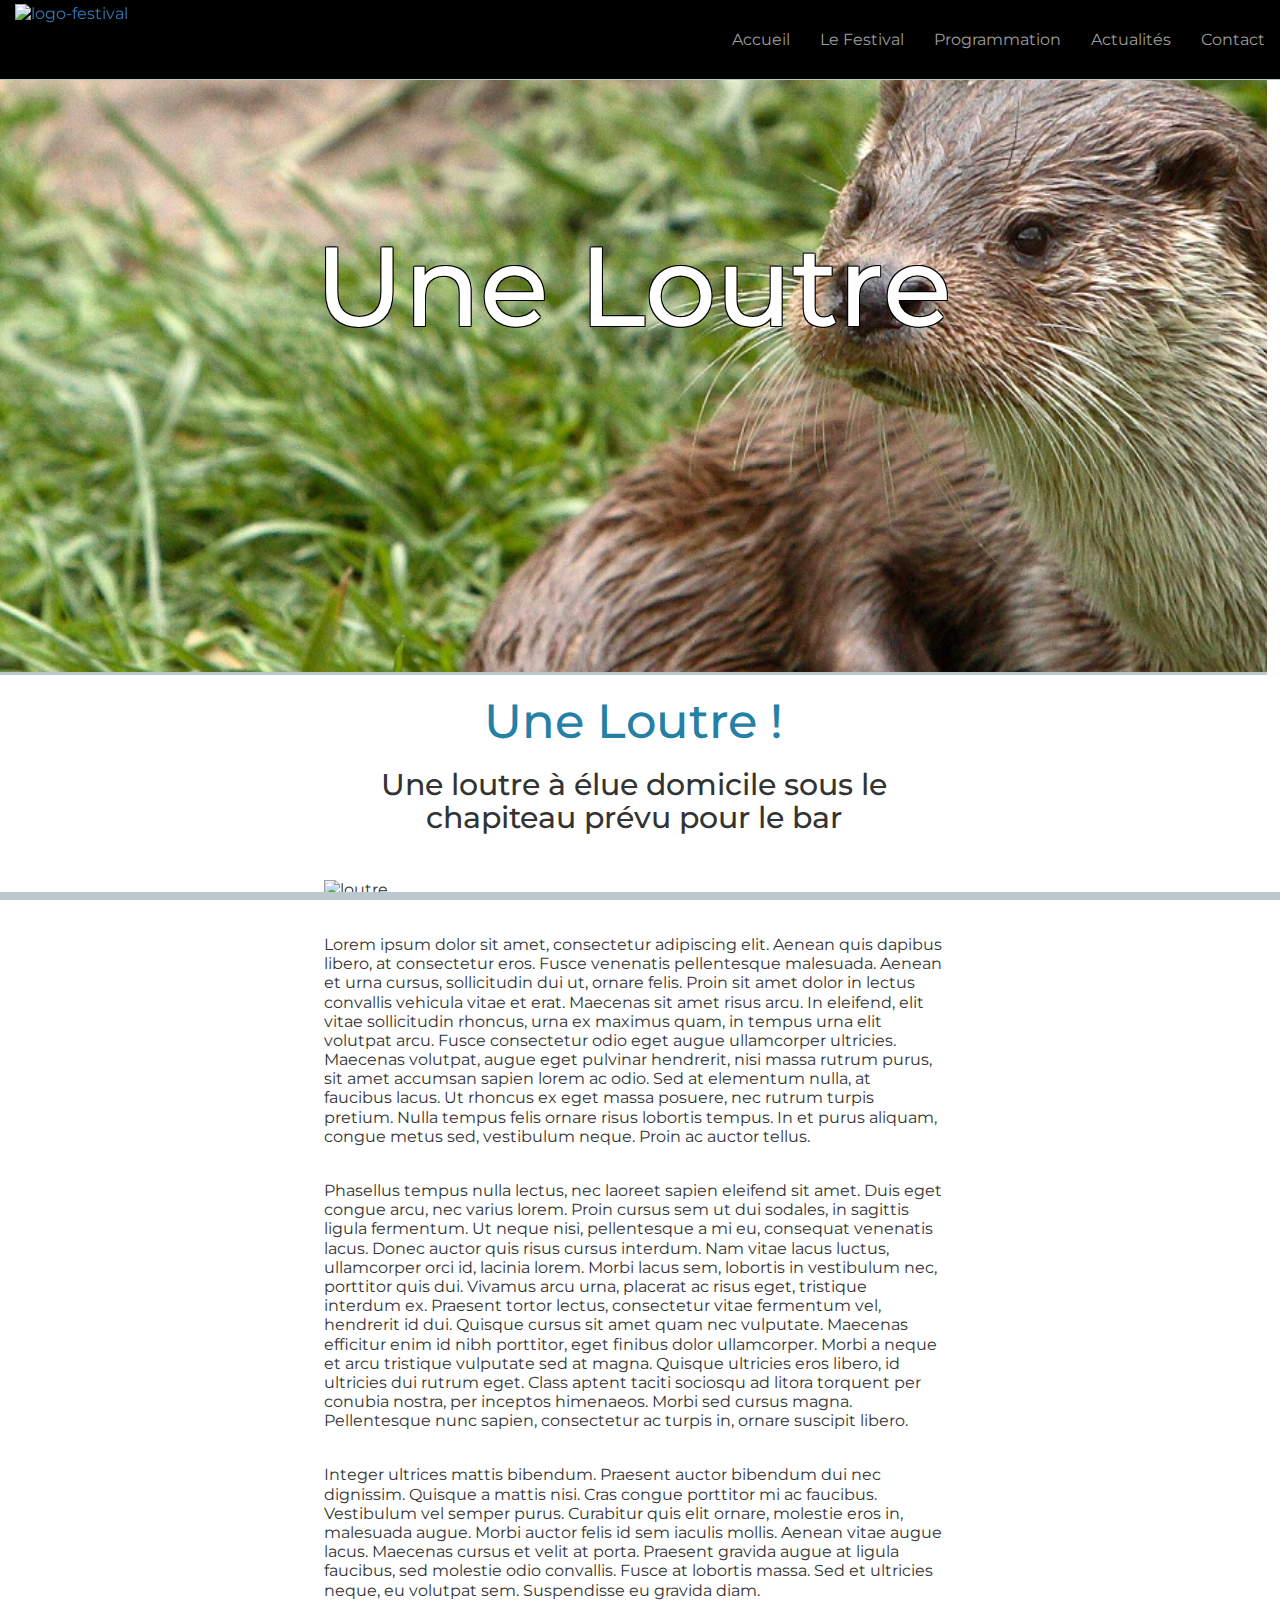
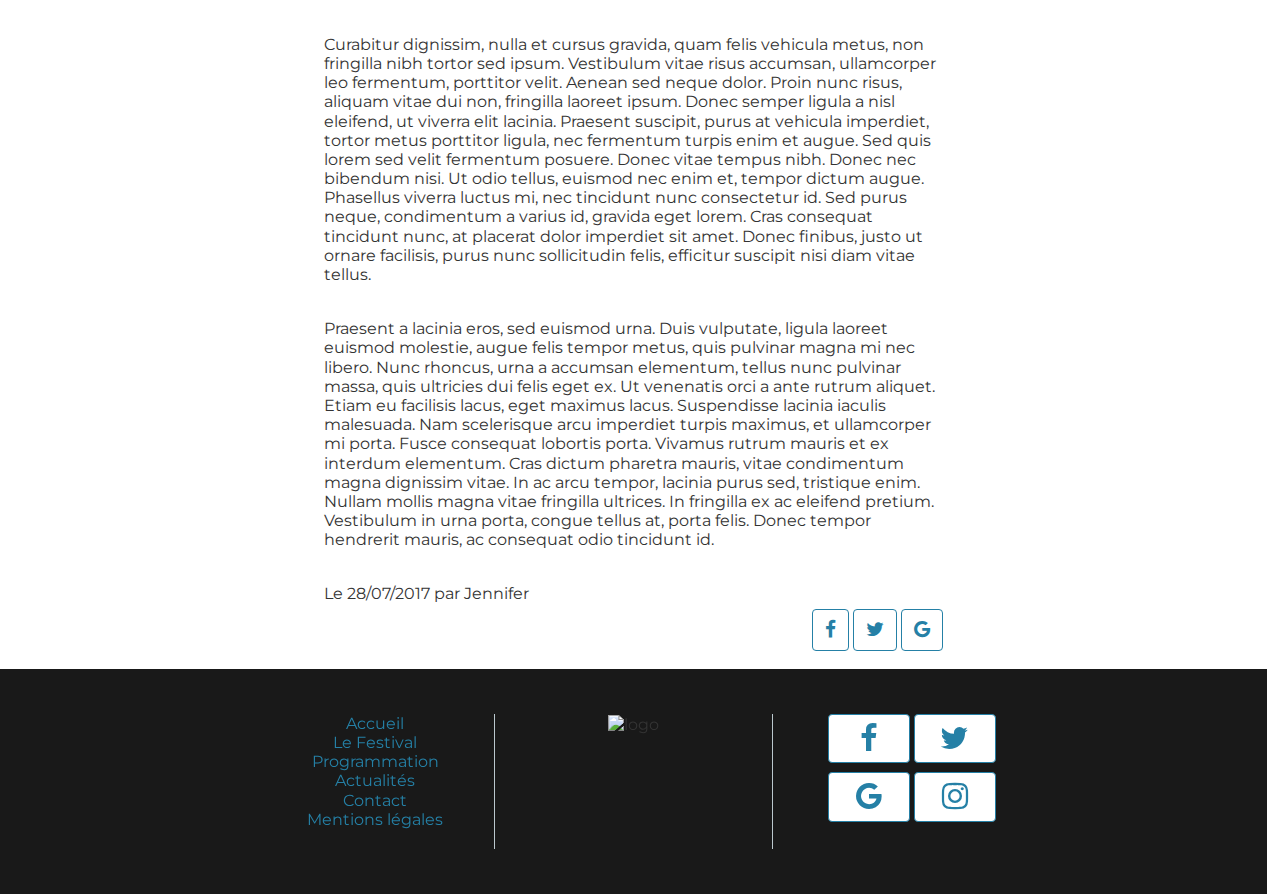
==== commit 42c8b60c: "cleaning code" ====
--- a/article-type.html
+++ b/article-type.html
@@ -9,11 +9,6 @@
 		<link rel="stylesheet" type="text/css" href="css/styles.css">
 		<link href="https://fonts.googleapis.com/css?family=Montserrat" rel="stylesheet"> 
 		<link rel="stylesheet" href="https://cdnjs.cloudflare.com/ajax/libs/font-awesome/4.7.0/css/font-awesome.min.css">
-		<script src="http://code.jquery.com/jquery-2.1.1.min.js"></script>
-    	<script src="https://maxcdn.bootstrapcdn.com/bootstrap/3.3.7/js/bootstrap.min.js"
-    	 integrity="sha384-Tc5IQib027qvyjSMfHjOMaLkfuWVxZxUPnCJA7l2mCWNIpG9mGCD8wGNIcPD7Txa"
-    	 crossorigin="anonymous"></script>
-    	<script src="js/custom.js"></script>
 	</head>
 	<body>
 		<div class="container-fluid article-page">
@@ -67,7 +62,7 @@
 						<div class="btn btn-primary"><span class="fa fa-google"><a href="#"></a></span></div>
 					</div>
 			</section>
-			<div class="progressContainer"><div id="progress" class="progress"></div></div>
+			<div class="progressContainer"><div id="progress-bar" class="progress-bar"></div></div>
 
 			<footer class="row text-center">
 				<div class="col-xs-offset-2 col-xs-8 footer-section">
@@ -93,5 +88,10 @@
 				</div>
 			</footer>
 		</div><!--End of Bootsrap page container-->
+		<script src="http://code.jquery.com/jquery-2.1.1.min.js"></script>
+    	<script src="https://maxcdn.bootstrapcdn.com/bootstrap/3.3.7/js/bootstrap.min.js"
+    	 integrity="sha384-Tc5IQib027qvyjSMfHjOMaLkfuWVxZxUPnCJA7l2mCWNIpG9mGCD8wGNIcPD7Txa"
+    	 crossorigin="anonymous"></script>
+    	<script src="js/custom.js"></script>
 	</body>
 </html>--- a/css/styles.css
+++ b/css/styles.css
@@ -6727,6 +6727,11 @@
 /* This is mainly for borders and glyphicons */
 /*Size based on Google advise*/
 /*----- All website is concerned -----*/
+/* next line is for avoiding white gap on left side */
+html,
+body {
+  overflow-x: hidden;
+}
 body {
   font-size: 16px;
   line-height: 1.2;
@@ -6734,11 +6739,6 @@
   background-color: rgba(0, 0, 0, 0.9);
   width: 99vw;
 }
-/* for avoiding white gap on left side */
-html,
-body {
-  overflow-x: hidden;
-}
 a:hover {
   text-decoration: none;
 }
@@ -6777,18 +6777,12 @@
 p {
   padding-bottom: 25px;
 }
-/*Edge*/
-@supports ( -ms-accelerator:true ) {
-  html {
-    overflow: hidden;
-    height: 100%;
-  }
-  body {
-    overflow: auto;
-    height: 100%;
-  }
-}
-/*Ie 10/11*/
+.g-recaptcha {
+  margin: 0 auto;
+  width: 300px;
+  margin-top: 10px;
+}
+/*This a fix for ie 10 & 11 to prevent problems with "backgroud-pictures: fixed"*/
 @media screen and (-ms-high-contrast: active), (-ms-high-contrast: none) {
   html {
     overflow: hidden;
@@ -6800,21 +6794,55 @@
   }
 }
 /* common parts */
-/*----- Header - navbar and first section -----*/
+/*----- HEADER - navbar and first section -----*/
+/* index header only */
+.index-header-box {
+  height: 98vh;
+}
+.index-header-box .title-box {
+  margin-top: 35vh;
+}
+/* others headers */
 .header-box {
+  height: 75vh;
+}
+header {
   padding-right: 0px;
   padding-left: 0px;
   border-bottom: 3px solid #bbc8ce;
-  height: 75vh;
-}
-header {
   background-image: url(../pictures/cinema.jpg);
   background-size: 230vh;
   background-attachment: fixed;
   background-repeat: no-repeat;
-}
-header a {
-  color: #fcfeff;
+  /* Bootstrap collapsing navbar has some cumulatives rules so I made the following */
+  /* end of navbar rules */
+}
+header .navbar-inverse,
+header .navbar,
+header .navbar-header {
+  background-color: rgba(0, 0, 0, 0.3);
+  height: 80px;
+  border-bottom: 1px solid #bbc8ce;
+  border-radius: 0px;
+}
+header .navbar-inverse li :hover,
+header .navbar li :hover,
+header .navbar-header li :hover {
+  border-bottom: 2px solid #2580a6;
+}
+header .navbar-inverse .navbar-toggle,
+header .navbar .navbar-toggle,
+header .navbar-header .navbar-toggle {
+  border-color: #bbc8ce;
+}
+@media only screen and (max-width: 768px) {
+  header .collapse,
+  header .navbar-collapse {
+    background-color: rgba(0, 0, 0, 0.9);
+  }
+}
+header .affix {
+  background-color: black;
 }
 header nav .main-logo {
   position: absolute;
@@ -6851,34 +6879,6 @@
   text-shadow: #000000 1px 1px, #000000 -1px 1px, #000000 -1px -1px, #000000 1px -1px;
   color: white;
 }
-/* Bootstrap collapsing navbar has some cumulatives rules so I made the following */
-.navbar-inverse,
-.navbar,
-.navbar-header {
-  background-color: rgba(0, 0, 0, 0.3);
-  height: 80px;
-  border-bottom: 1px solid #bbc8ce;
-  border-radius: 0px;
-}
-.navbar-inverse li :hover,
-.navbar li :hover,
-.navbar-header li :hover {
-  border-bottom: 2px solid #2580a6;
-}
-.navbar-inverse .navbar-toggle,
-.navbar .navbar-toggle,
-.navbar-header .navbar-toggle {
-  border-color: #bbc8ce;
-}
-@media only screen and (max-width: 768px) {
-  .collapse,
-  .navbar-collapse {
-    background-color: rgba(0, 0, 0, 0.9);
-  }
-}
-.affix {
-  background-color: black;
-}
 /* ----- Footer ----- */
 footer {
   background-color: rgba(0, 0, 0, 0.9);
@@ -6929,13 +6929,6 @@
 /*----- MAIN PAGE ----- */
 .container-fluid {
   padding: 0px;
-}
-/*----- Header specificities -----*/
-.index-header-box {
-  height: 98vh;
-}
-.index-header-box .title-box {
-  margin-top: 35vh;
 }
 /*----- Section 2 - The Festival -----*/
 .festival-section {
@@ -7026,6 +7019,9 @@
   border-top: 4px solid #bbc8ce;
 }
 /*----- CONTACT PAGE ----- */
+.contact-page {
+  /*everything between header and footer for "contact" page*/
+}
 .contact-page header {
   background-image: url(../pictures/team.jpg);
   /*Photo by Sergey Zolkin on Unsplash*/
@@ -7033,7 +7029,7 @@
 .contact-page header .navbar-inverse,
 .contact-page header .navbar,
 .contact-page header .navbar-header {
-  background-color: rgba(0, 0, 0, 0.3);
+  background-color: black;
 }
 .contact-page header .fa {
   font-size: 1.6em;
@@ -7043,35 +7039,45 @@
     font-size: 1.2em;
   }
 }
-.contact {
+.contact-page .contact {
   border: 1px solid #bbc8ce;
 }
-.contact h2 {
+.contact-page .contact h2 {
   margin: 4vh;
 }
-.contact .border-box {
+.contact-page .contact .border-box {
   background-color: white;
 }
-.contact .contact-form {
+.contact-page .contact .contact-form {
   border-left: 1px solid #bbc8ce;
   padding: 25px;
   margin-bottom: 2vh;
 }
-.contact .contact-form input,
-.contact .contact-form select,
-.contact .contact-form textarea {
+@media only screen and (max-width: 990px) {
+  .contact-page .contact .contact-form {
+    border: none;
+  }
+}
+.contact-page .contact .contact-form input,
+.contact-page .contact .contact-form select,
+.contact-page .contact .contact-form textarea {
   margin-bottom: 20px;
   width: 100%;
 }
-.contact .contact-form .btn {
-  width: 30%;
-}
-.contact .mailbox-box {
+.contact-page .contact .contact-form .btn {
+  width: 20vw;
+}
+@media only screen and (max-width: 450px) {
+  .contact-page .contact .contact-form .btn {
+    width: 40vw;
+  }
+}
+.contact-page .contact .mailbox-box {
   margin-top: 10vh;
 }
-.contact .g-recaptcha {
-  margin: 0 auto;
-  width: 300px;
+.contact-page .map-box iframe {
+  width: 70%;
+  /*only in .map-box because a captcha is an iframe too*/
 }
 /*----- Festival Page ----- */
 .festival-page header {
@@ -7101,17 +7107,11 @@
   padding: 2vh;
 }
 /*----- Programme PAGE ----- */
-.prog-page .g-recaptcha {
-  margin: 0 auto;
-  width: 300px;
-  margin-top: 10px;
+.prog-page {
+  /*everything between header and footer for "movies" page*/
 }
 .prog-page header {
   background-image: url(../pictures/projector-background.jpeg);
-}
-.prog-page .prog-bloc {
-  /* this will probably be deleted */
-  /*until here*/
 }
 .prog-page .prog-bloc h3 {
   padding-top: 5vh;
@@ -7154,21 +7154,6 @@
   background-color: white;
   text-decoration: none;
 }
-.prog-page .prog-bloc .dropdown-menu {
-  width: 70vw;
-  padding: 15px;
-  line-height: 1.5;
-}
-@media screen and (min-width: 550px) {
-  .prog-page .prog-bloc .dropdown-menu {
-    width: 65vw;
-  }
-}
-@media screen and (min-width: 850px) {
-  .prog-page .prog-bloc .dropdown-menu {
-    width: 40vw;
-  }
-}
 .prog-page .prog-bloc .btn {
   margin-top: 0px;
 }
@@ -7214,7 +7199,7 @@
 .prog-page .prog-bloc .modal strong {
   text-decoration: underline;
 }
-/*test oh the new menu for movies*/
+/* this is the tabs menu for the 4 different days */
 .tabs-menu section {
   display: none;
   padding: 20px 0 0;
@@ -7296,7 +7281,11 @@
 .news-page aside .last-news img {
   margin-bottom: 10px;
 }
-/*-----Article page-----*/
+/*-----ARTICLE PAGE-----*/
+.article-page {
+  /*everything between header and footer for "article" page*/
+  /*this is for the progress bar when scrolling in an article*/
+}
 .article-page header {
   background-image: url(../pictures/main-loutre.jpg);
 }
@@ -7326,7 +7315,7 @@
   height: 8px;
   background: #bbc8ce;
 }
-.article-page .progress {
+.article-page .progress-bar {
   height: 8px;
   background: #2580a6;
   width: 0;
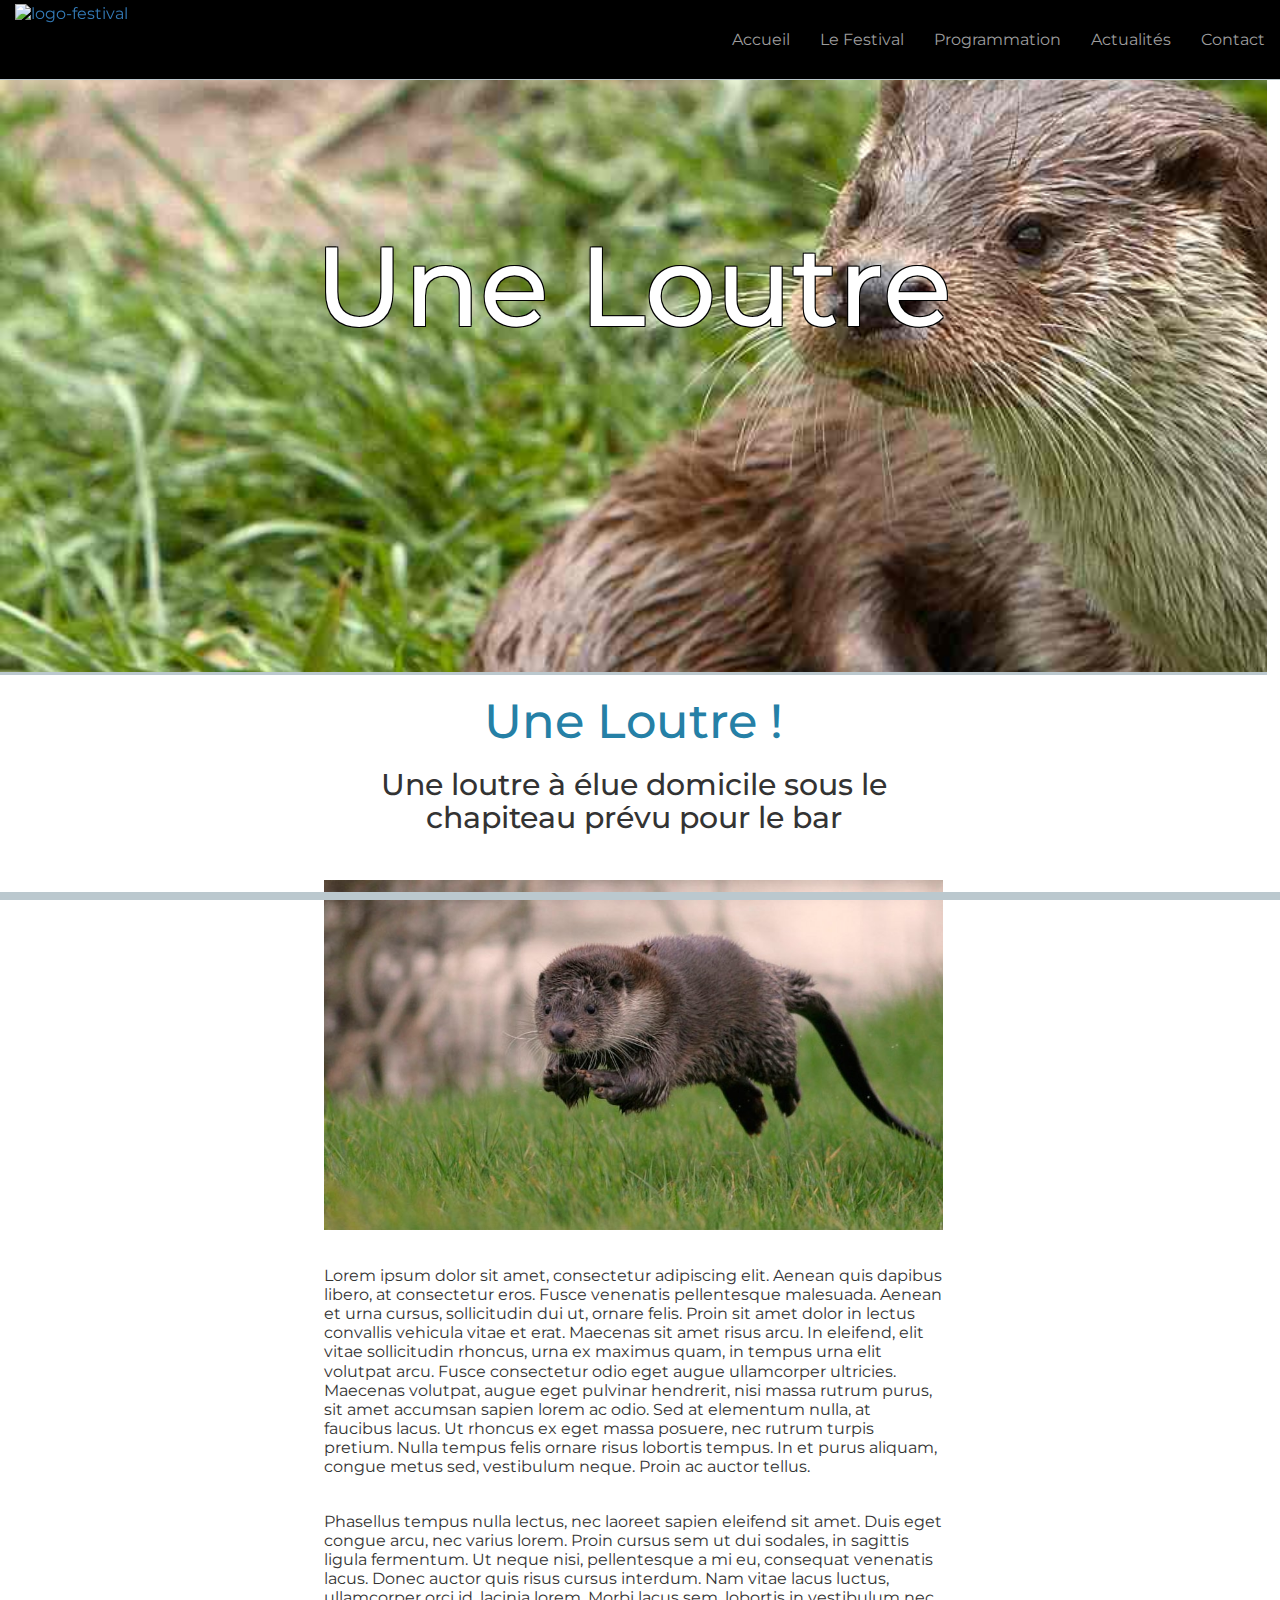
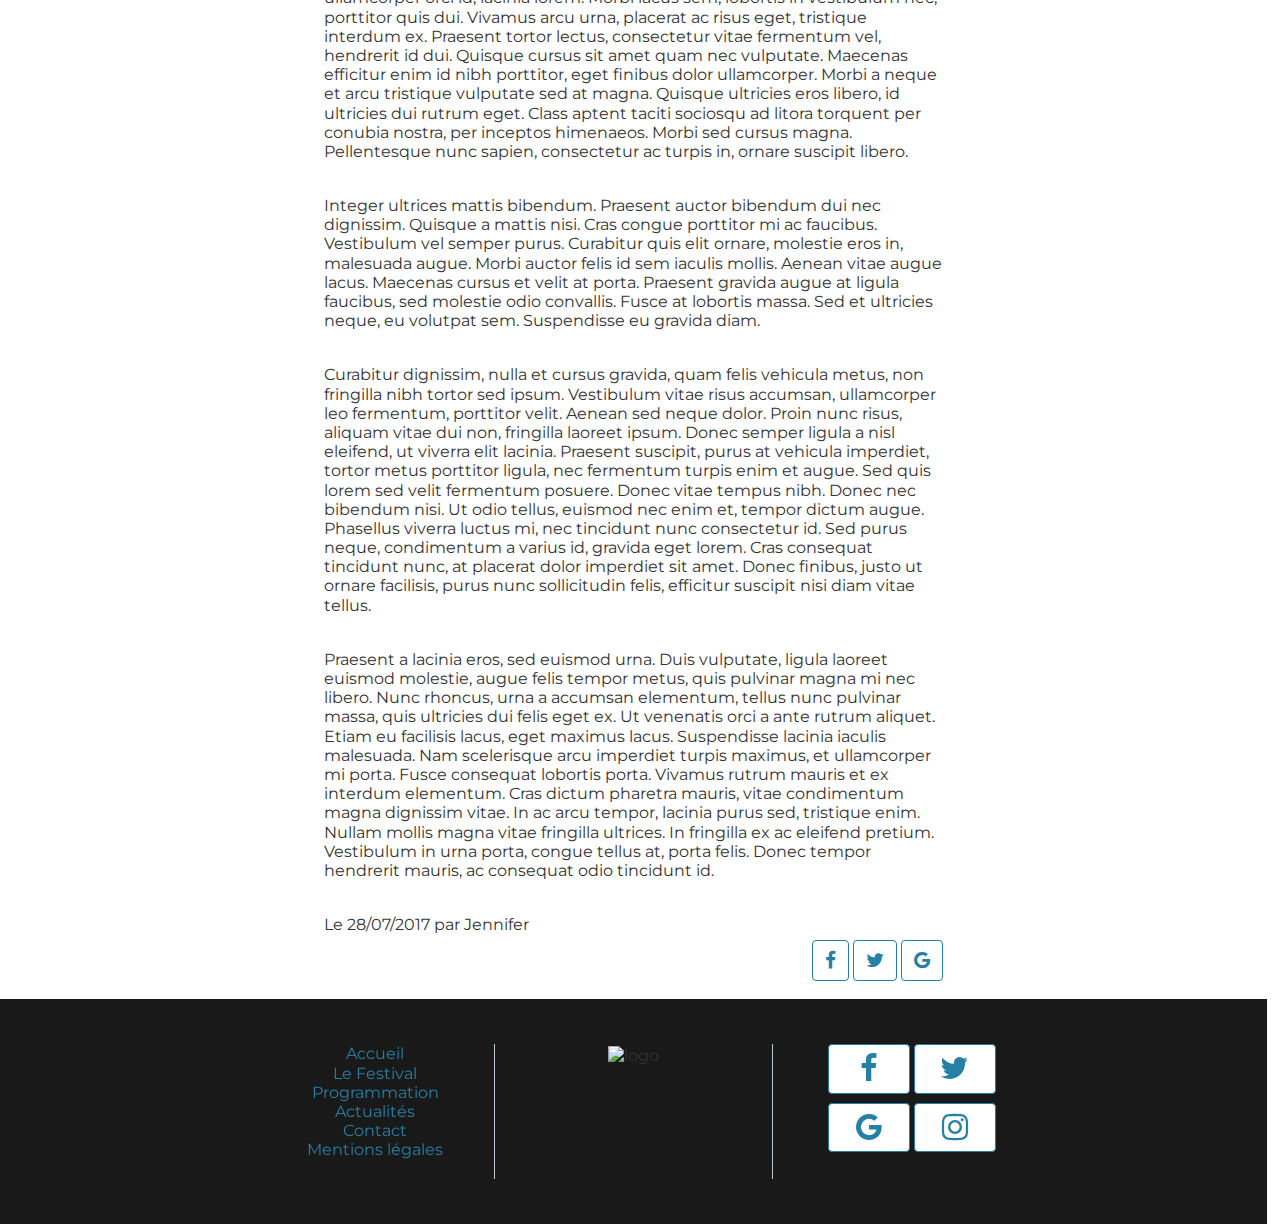
==== commit 7a859318: "Adding links" ====
--- a/article-type.html
+++ b/article-type.html
@@ -16,7 +16,7 @@
 			<header class="col-xs-12 text-center header-box">
 				<nav class="navbar navbar-inverse navbar-fixed-top navbar-center" data-spy="affix" data-offset-top="200">
 					<div class="navbar-header">
-					  	<a href="#"><img src="pictures/logo.png" alt="logo-festival" class="main-logo pull-left"></a>   
+					  	<a href="index.html"><img src="pictures/logo.png" alt="logo-festival" class="main-logo pull-left"></a>   
 					    <button type="button" class="navbar-toggle" data-toggle="collapse" data-target=".navbar-collapse">
 					    	<span class="icon-bar"></span>
 					    	<span class="icon-bar"></span>
@@ -56,10 +56,14 @@
 					</div>
 					<div class="pull-right social-share">
 						<div class="btn btn-primary social-button">
-							<span class="fa fa-facebook"><a href="#"></a></span>
+							<span class="fa fa-facebook"><a href="https://www.facebook.com"></a></span>
 						</div>
-						<div class="btn btn-primary"><span class="fa fa-twitter"><a href="#" title="banane"></a></span></div>
-						<div class="btn btn-primary"><span class="fa fa-google"><a href="#"></a></span></div>
+						<div class="btn btn-primary">
+							<span class="fa fa-twitter"><a href="https://twitter.com/?lang=fr" title="banane"></a></span>
+						</div>
+						<div class="btn btn-primary">
+							<span class="fa fa-google"><a href="https://www.google.fr/"></a></span>
+						</div>
 					</div>
 			</section>
 			<div class="progressContainer"><div id="progress-bar" class="progress-bar"></div></div>
@@ -80,10 +84,10 @@
 						<img src="pictures/logo.png" alt="logo" class="logo">
 					</div>
 					<div class="col-md-4 col-xs-12  social-section">
-						<div class="btn btn-primary"><span class="fa fa-facebook"><a href="#"></a></span></div>
-						<div class="btn btn-primary"><span class="fa fa-twitter"><a href="#"></a></span></div>
-						<div class="btn btn-primary"><span class="fa fa-google"><a href="#"></a></span></div>
-						<div class="btn btn-primary"><span class="fa fa-instagram"><a href="#"></a></span></div>
+						<div class="btn btn-primary"><span class="fa fa-facebook"><a href="https://www.facebook.com/"></a></span></div>
+						<div class="btn btn-primary"><span class="fa fa-twitter"><a href="https://twitter.com/?lang=fr"></a></span></div>
+						<div class="btn btn-primary"><span class="fa fa-google"><a href="https://www.google.fr/"></a></span></div>
+						<div class="btn btn-primary"><span class="fa fa-instagram"><a href="https://www.instagram.com/?hl=fr"></a></span></div>
 					</div>
 				</div>
 			</footer>
--- a/css/styles.css
+++ b/css/styles.css
@@ -6736,7 +6736,7 @@
   font-size: 16px;
   line-height: 1.2;
   font-family: 'Montserrat', Helvetica, Arial, sans-serif;
-  background-color: rgba(0, 0, 0, 0.9);
+  background-color: white;
   width: 99vw;
 }
 a:hover {
@@ -7093,16 +7093,18 @@
   margin-top: 4vh;
 }
 /*----- Legal mentions page -----*/
-body {
-  background-color: white;
-}
-.mentions-section {
+.mentions-page .navbar-inverse,
+.mentions-page .navbar,
+.mentions-page .navbar-header {
+  background-color: black;
+}
+.mentions-page .mentions-section {
   padding-top: 15vh;
   margin-bottom: 5vh;
   color: black;
 }
-.mentions-section h1,
-.mentions-section h2 {
+.mentions-page .mentions-section h1,
+.mentions-page .mentions-section h2 {
   color: #2580a6;
   padding: 2vh;
 }
@@ -7111,7 +7113,7 @@
   /*everything between header and footer for "movies" page*/
 }
 .prog-page header {
-  background-image: url(../pictures/projector-background.jpeg);
+  background-image: url(../pictures/projector-background.jpg);
 }
 .prog-page .prog-bloc h3 {
   padding-top: 5vh;
@@ -7252,7 +7254,7 @@
 }
 /*----- NEWS PAGE ----- */
 .news-page header {
-  background-image: url(../pictures/tablet.jpeg);
+  background-image: url(../pictures/tablet.jpg);
 }
 .news-page .news-box {
   border-right: 2px solid #bbc8ce;
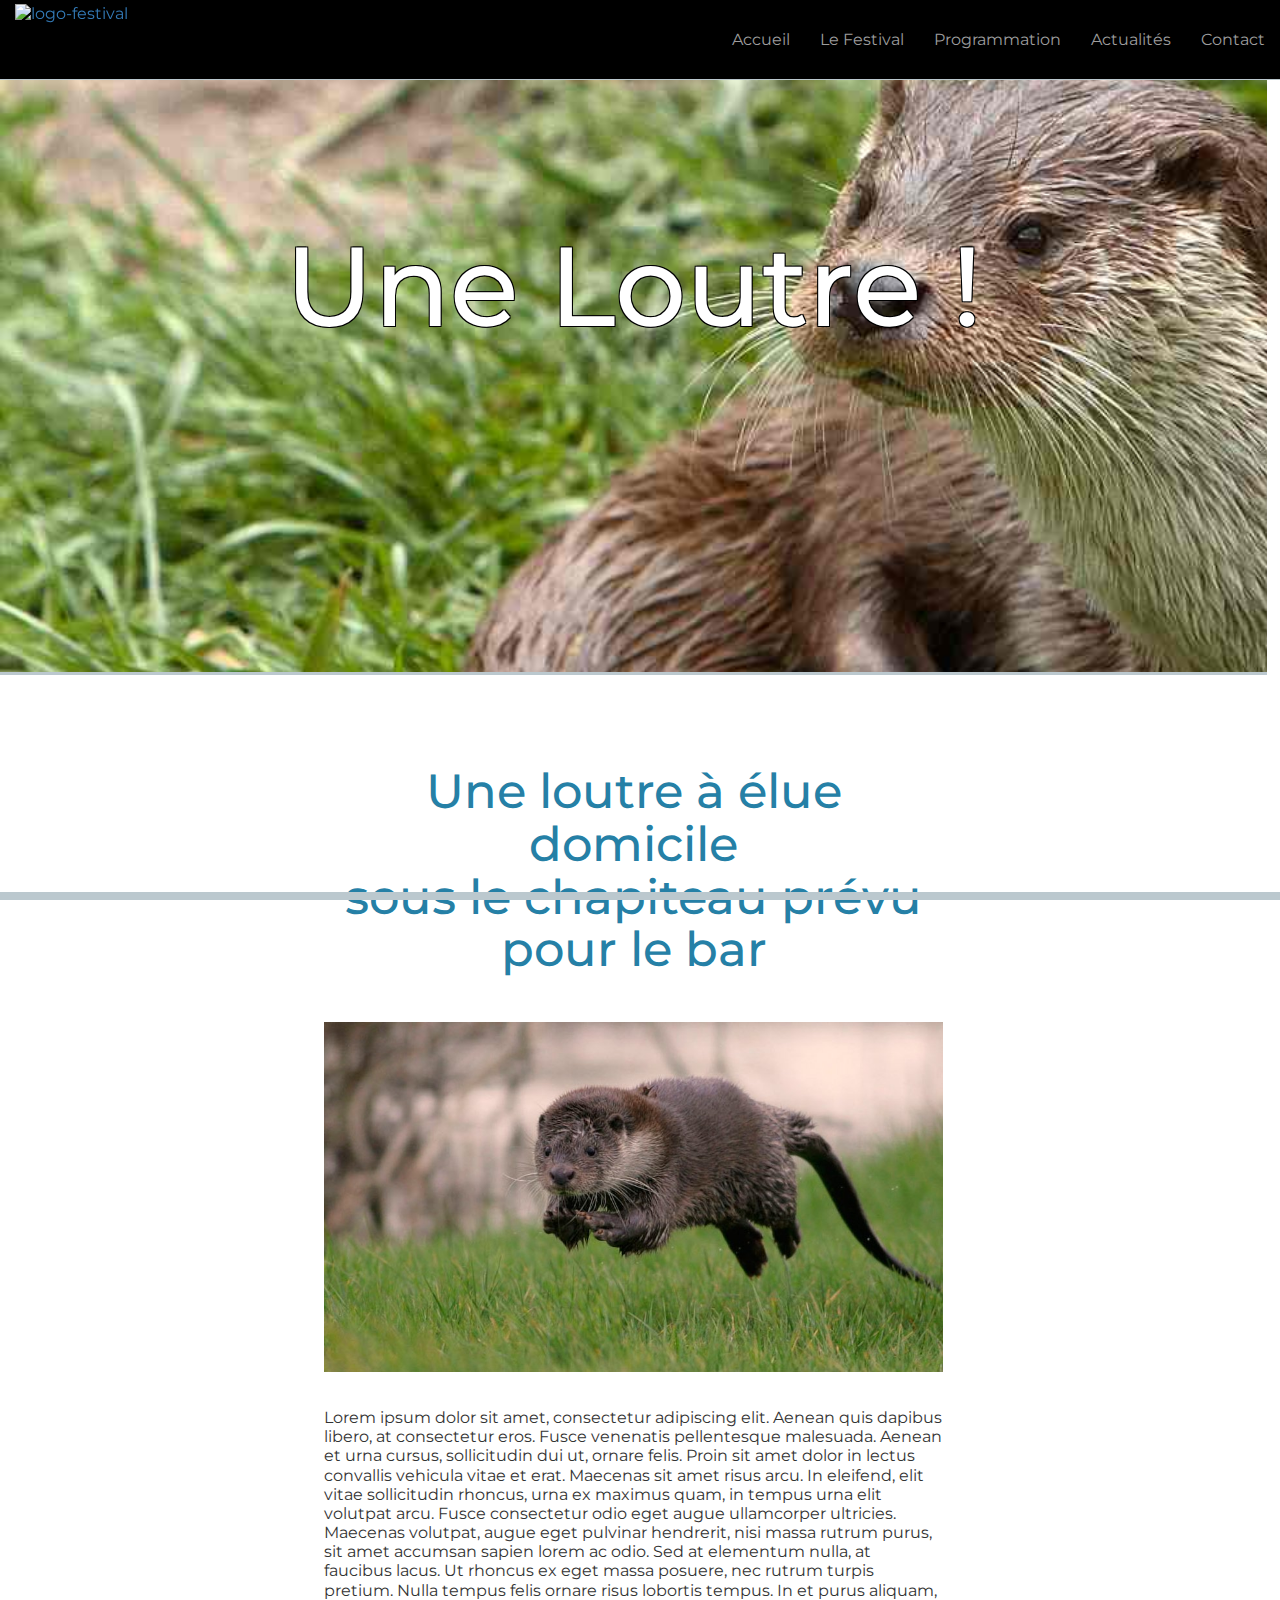
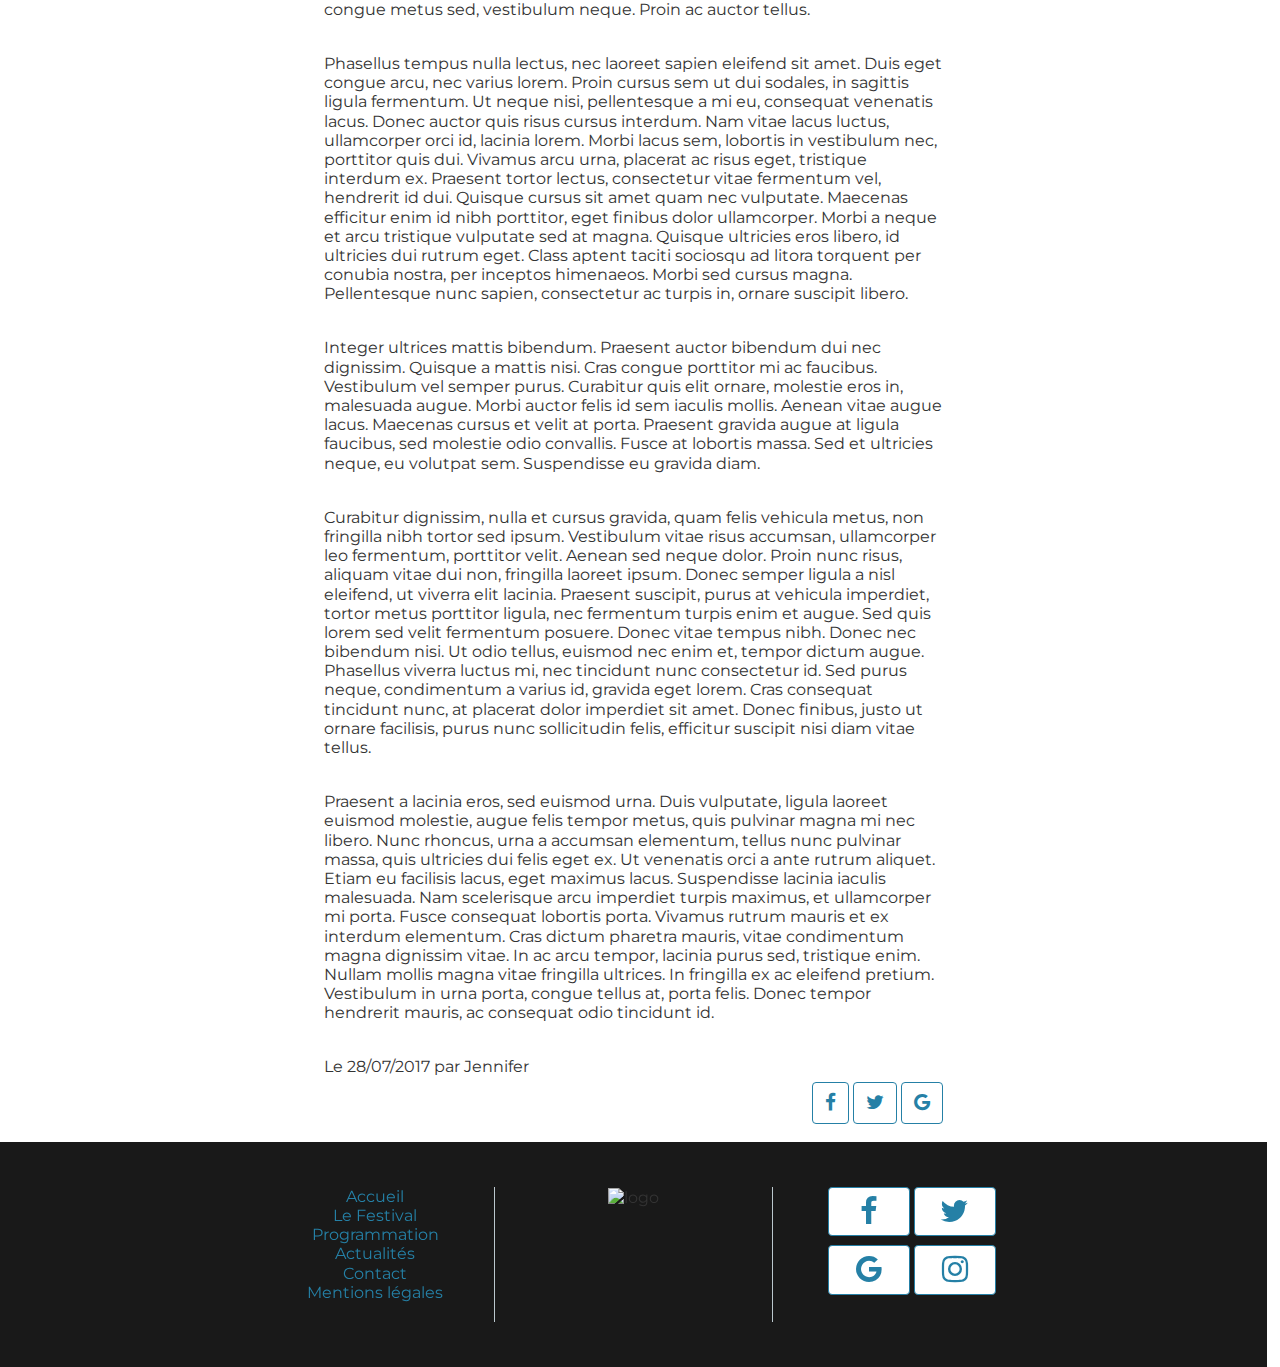
==== commit eaa05c7a: "corrections" ====
--- a/article-type.html
+++ b/article-type.html
@@ -34,13 +34,12 @@
 					</div>
 				</nav>
 				<div class="title-box">
-					<h1>Une Loutre</h1>
+					<h1>Une Loutre !</h1>
 				</div>
 			</header>
 			<section class="row">
 				<div class="col-xs-offset-1 col-xs-10 col-md-offset-3 col-md-6">
-					<h1 class="text-center">Une Loutre !</h1>
-					<h2 class="text-center">Une loutre à élue domicile sous le chapiteau prévu pour le bar</h2>
+					<h2 class="text-center">Une loutre à élue domicile<br>sous le chapiteau prévu pour le bar</h2>
 					<img src="pictures/loutre.jpg" alt="loutre" class="text-center">
 					<p>Lorem ipsum dolor sit amet, consectetur adipiscing elit. Aenean quis dapibus libero, at consectetur eros. Fusce venenatis pellentesque malesuada. Aenean et urna cursus, sollicitudin dui ut, ornare felis. Proin sit amet dolor in lectus convallis vehicula vitae et erat. Maecenas sit amet risus arcu. In eleifend, elit vitae sollicitudin rhoncus, urna ex maximus quam, in tempus urna elit volutpat arcu. Fusce consectetur odio eget augue ullamcorper ultricies. Maecenas volutpat, augue eget pulvinar hendrerit, nisi massa rutrum purus, sit amet accumsan sapien lorem ac odio. Sed at elementum nulla, at faucibus lacus. Ut rhoncus ex eget massa posuere, nec rutrum turpis pretium. Nulla tempus felis ornare risus lobortis tempus. In et purus aliquam, congue metus sed, vestibulum neque. Proin ac auctor tellus.</p>
 
@@ -65,6 +64,7 @@
 							<span class="fa fa-google"><a href="https://www.google.fr/"></a></span>
 						</div>
 					</div>
+				</div>
 			</section>
 			<div class="progressContainer"><div id="progress-bar" class="progress-bar"></div></div>
 
@@ -84,10 +84,10 @@
 						<img src="pictures/logo.png" alt="logo" class="logo">
 					</div>
 					<div class="col-md-4 col-xs-12  social-section">
-						<div class="btn btn-primary"><span class="fa fa-facebook"><a href="https://www.facebook.com/"></a></span></div>
-						<div class="btn btn-primary"><span class="fa fa-twitter"><a href="https://twitter.com/?lang=fr"></a></span></div>
-						<div class="btn btn-primary"><span class="fa fa-google"><a href="https://www.google.fr/"></a></span></div>
-						<div class="btn btn-primary"><span class="fa fa-instagram"><a href="https://www.instagram.com/?hl=fr"></a></span></div>
+						<a href="https://www.facebook.com/"><div class="btn btn-primary"><span class="fa fa-facebook"></span></div></a>
+						<a href="https://twitter.com/?lang=fr"><div class="btn btn-primary"><span class="fa fa-twitter"></span></div></a>
+						<a href="https://www.google.fr/"><div class="btn btn-primary"><span class="fa fa-google"></span></div></a>
+						<a href="https://www.instagram.com/?hl=fr"><div class="btn btn-primary"><span class="fa fa-instagram"></span></div></a>
 					</div>
 				</div>
 			</footer>
--- a/css/styles.css
+++ b/css/styles.css
@@ -7300,9 +7300,10 @@
   margin-top: 15vh;
   min-height: 100vh;
 }
-.article-page section h1 {
+.article-page section h2 {
   color: #2580a6;
   font-size: 300%;
+  margin-top: 10vh;
 }
 .article-page section img {
   width: 100%;
